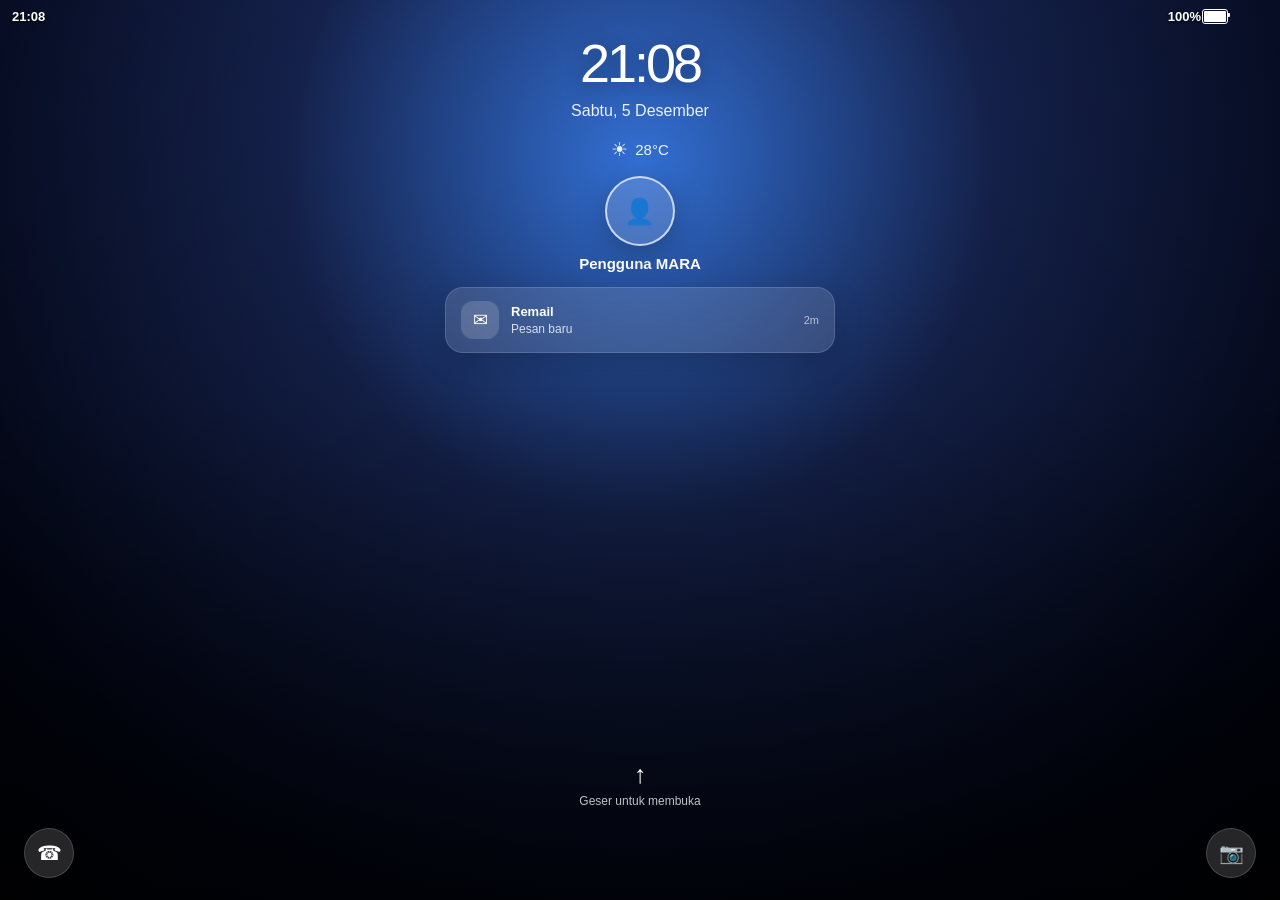
==== index.html @ e5f31a5a "Update index.html" ====
<!DOCTYPE html>
<html lang="id">

<head>

    <meta charset="UTF-8">

    <meta
        name="viewport"
        content="width=device-width,
                   initial-scale=1.0,
                   maximum-scale=1.0,
                   user-scalable=no"
    >

    <!-- PWA -->
   
    <title>MARA OS</title>

    <link
        rel="stylesheet"
        href="./style.css"
    >

</head>


<body>


<!-- =================================
     MARA LOCK SCREEN
================================= -->

<iframe
    class="mara-iframe"
    src="./ux/lock-screen.html"
    frameborder="0">
</iframe>


<!-- =================================
     MARA HEADER
================================= -->

<div class="mara-header">

    <div
        class="clock"
        id="clock"
    >
        00:00
    </div>


    <div class="battery">

        <span id="battery-percent">
            --%
        </span>

        <div class="battery-icon">

            <div
                class="battery-level"
                id="battery-level">
            </div>

        </div>

    </div>

</div>


<!-- =================================
     CONTROL CENTER OVERLAY
================================= -->

<div id="controlCenterOverlay">

    <iframe
        id="controlCenterFrame"
        src="./ux/control-center.html"
        frameborder="0">
    </iframe>

</div>


<!-- =================================
     MARA JAVASCRIPT
================================= -->

<script src="./script.js"></script>


</body>

</html>
---- style.css ----
/* =========================
   IFRAME LOCK SCREEN
========================= */

.mara-iframe {
    position: fixed;

    top: 0;
    left: 0;

    width: 100%;
    height: 100%;

    border: none;

    display: block;

    z-index: 1;
}


/* =========================
   HEADER STATUS BAR
========================= */

.mara-header {
    position: fixed;

    top: 0;
    left: 0;

    width: 95%;

    /* Jangan memotong iframe */
    height: 32px;

    padding-left: 12px;
    padding-right: 12px;

    display: flex;
    align-items: center;
    justify-content: space-between;

    /* TRANSPARAN */
    background: transparent;

    color: white;

    z-index: 99999;

    pointer-events: auto;

    /* Gesture vertikal */
    touch-action: pan-y;

    font-family: Arial, sans-serif;

    font-size: 13px;
    font-weight: 600;

    /* Supaya teks tetap terlihat */
    text-shadow:
        0 1px 3px rgba(0, 0, 0, 0.7);
}


/* =========================
   JAM
========================= */

.clock {
    line-height: 1;
}


/* =========================
   BATTERY
========================= */

.battery {
    display: flex;

    align-items: center;

    gap: 1px;

    line-height: 1;
}

#battery-percent {
    min-width: 30px;

    text-align: right;
}


/* =========================
   ICON BATTERY
========================= */

.battery-icon {
    position: relative;

    width: 22px;
    height: 11px;

    padding: 1px;

    border: 1.5px solid white;

    border-radius: 3px;
}


/* UJUNG BATTERY */

.battery-icon::after {
    content: "";

    position: absolute;

    right: -3px;
    top: 3px;

    width: 2px;
    height: 4px;

    background: white;

    border-radius: 0 1px 1px 0;
}


/* ISI BATTERY */

.battery-level {
    width: 100%;
    height: 100%;

    background: white;

    border-radius: 1px;

    transition: width 0.3s ease;
}


#controlCenterOverlay {

    position: fixed;

    inset: 0;

    width: 100vw;
    height: 100dvh;

    z-index: 999999;

    background: transparent;

    overflow: hidden;

    visibility: hidden;

    opacity: 0;

    pointer-events: none;

    transform: translate3d(0, -100%, 0);

    transition:
        transform 300ms ease,
        opacity 200ms ease,
        visibility 0s linear 300ms;

    touch-action: none;
}


#controlCenterOverlay.active {

    visibility: visible;

    opacity: 1;

    pointer-events: auto;

    transform: translate3d(0, 0, 0);

    transition:
        transform 300ms ease,
        opacity 200ms ease;
}


#controlCenterFrame {

    position: absolute;

    inset: 0;

    width: 100%;
    height: 100%;

    border: 0;

    display: block;

    /*
     * iframe tetap tampil,
     * tetapi overlay yang mengatur gesture
     */
    pointer-events: none;
}
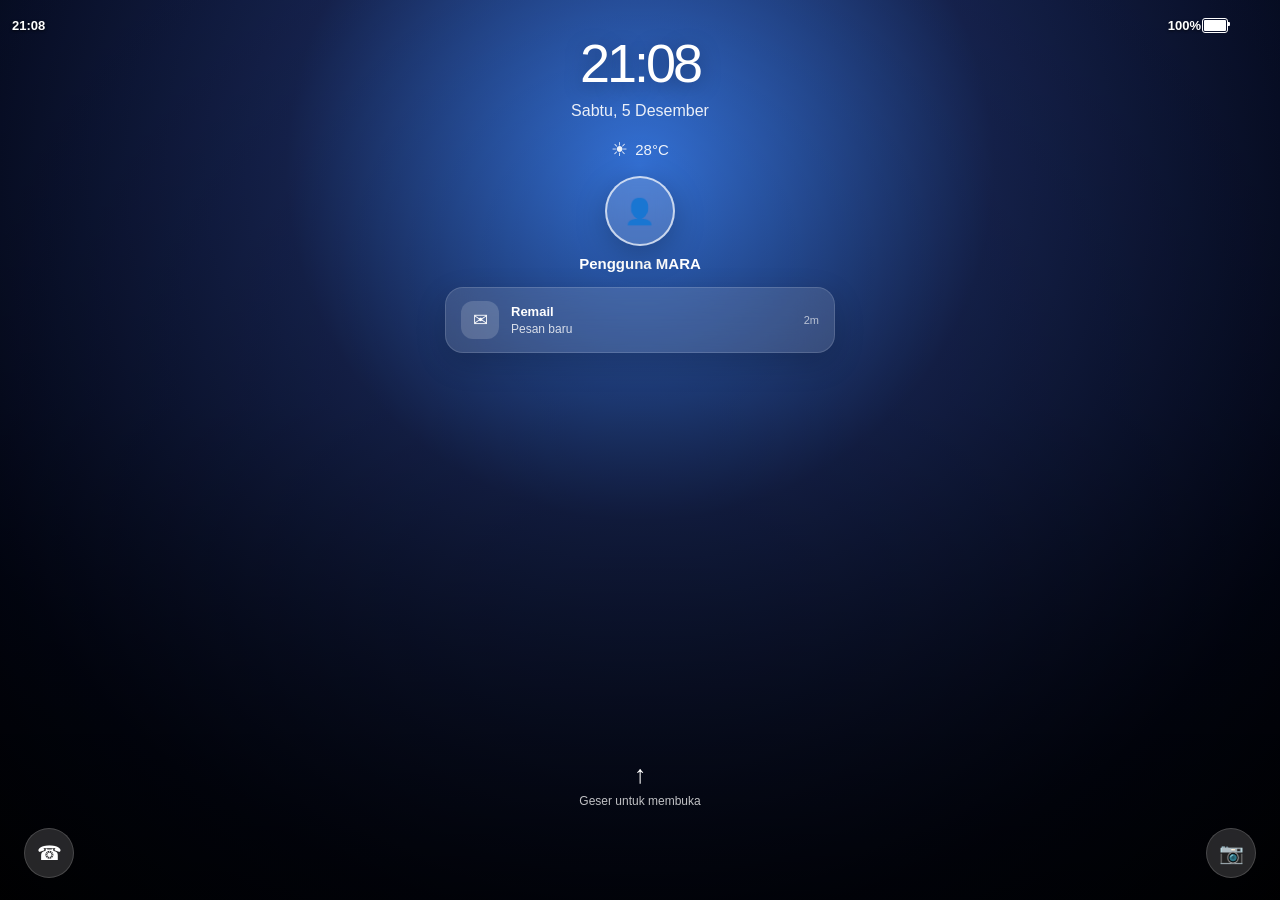
==== commit 8fe2ef8a: "Update index.html" ====
--- a/index.html
+++ b/index.html
@@ -14,7 +14,12 @@
     >
 
     <!-- PWA -->
-   
+<link rel="manifest" href="manifest.json">
+   <!-- Memaksa tampilan standalone / seperti aplikasi native -->
+<meta name="mobile-web-app-capable" content="yes">
+<meta name="apple-mobile-web-app-capable" content="yes">
+<meta name="apple-mobile-web-app-status-bar-style" content="black">
+<meta name="apple-mobile-web-app-title" content="MARA OS">
     <title>MARA OS</title>
 
     <link
--- a/style.css
+++ b/style.css
@@ -32,7 +32,7 @@
     width: 95%;
 
     /* Jangan memotong iframe */
-    height: 32px;
+    height: 50px;
 
     padding-left: 12px;
     padding-right: 12px;
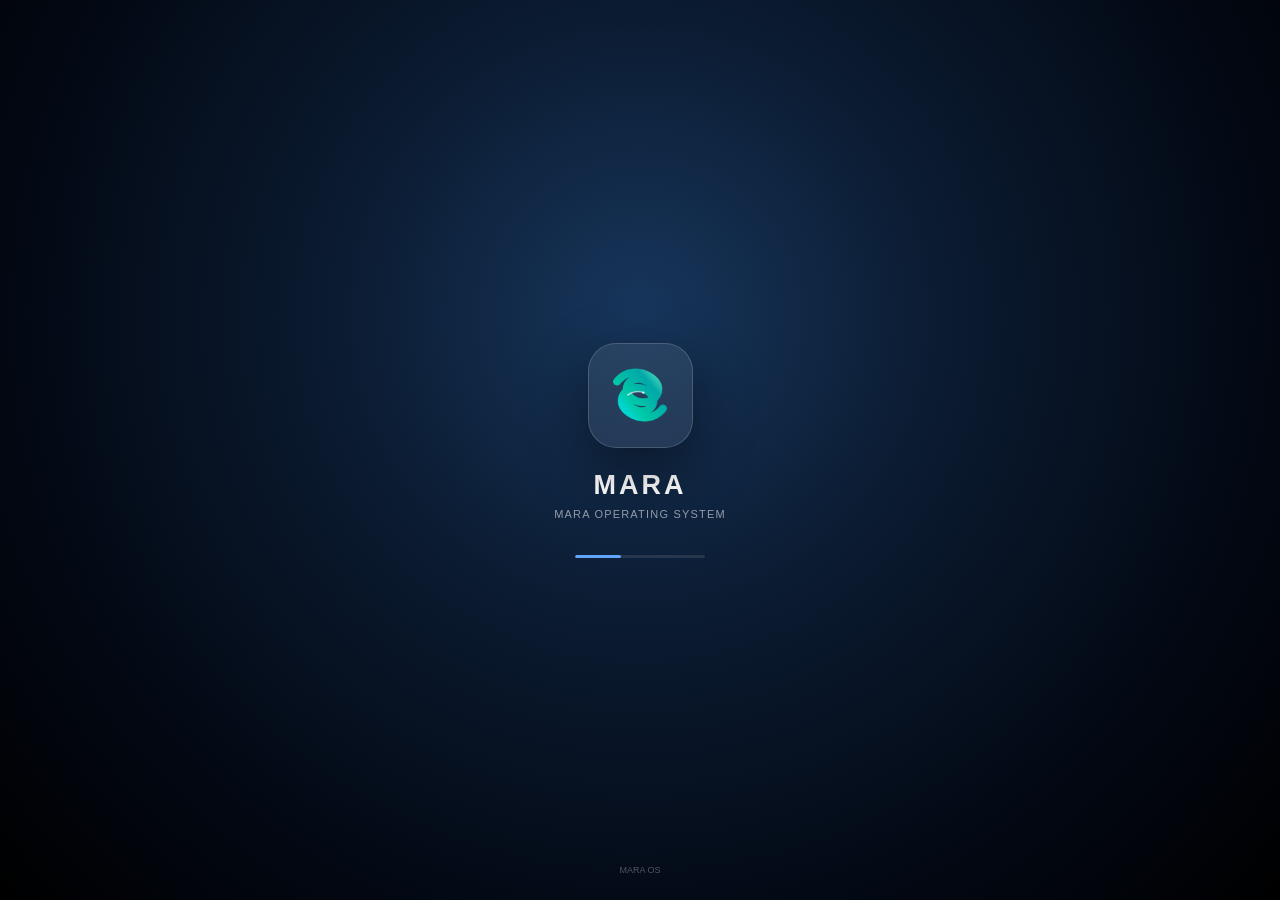
==== commit c853d368: "Update index.html" ====
--- a/index.html
+++ b/index.html
@@ -7,25 +7,1635 @@
 
     <meta
         name="viewport"
-        content="width=device-width,
-                   initial-scale=1.0,
-                   maximum-scale=1.0,
-                   user-scalable=no"
-    >
-
-    <!-- PWA -->
-<link rel="manifest" href="manifest.json">
-   <!-- Memaksa tampilan standalone / seperti aplikasi native -->
-<meta name="mobile-web-app-capable" content="yes">
-<meta name="apple-mobile-web-app-capable" content="yes">
-<meta name="apple-mobile-web-app-status-bar-style" content="black">
-<meta name="apple-mobile-web-app-title" content="MARA OS">
+        content="width=device-width, initial-scale=1.0, viewport-fit=cover">
+
+    <meta
+        name="theme-color"
+        content="#07111f">
+
+    <meta
+        name="mobile-web-app-capable"
+        content="yes">
+
+    <meta
+        name="apple-mobile-web-app-capable"
+        content="yes">
+
+    <meta
+        name="apple-mobile-web-app-status-bar-style"
+        content="black-translucent">
+
+    <link
+        rel="manifest"
+        href="./manifest.json">
+
     <title>MARA OS</title>
 
-    <link
-        rel="stylesheet"
-        href="./style.css"
-    >
+    <style>
+
+        /* =====================================================
+           RESET
+        ===================================================== */
+
+        * {
+            box-sizing: border-box;
+            margin: 0;
+            padding: 0;
+            -webkit-tap-highlight-color: transparent;
+        }
+
+        html,
+        body {
+            width: 100%;
+            height: 100%;
+            overflow: hidden;
+
+            font-family:
+                Arial,
+                Helvetica,
+                sans-serif;
+
+            background: #000;
+            color: #fff;
+
+            user-select: none;
+        }
+
+        button,
+        input {
+            font: inherit;
+        }
+
+
+        /* =====================================================
+           SCREEN SYSTEM
+        ===================================================== */
+
+        .screen {
+            position: fixed;
+            inset: 0;
+
+            width: 100%;
+            height: 100%;
+
+            overflow: hidden;
+
+            opacity: 0;
+            visibility: hidden;
+            pointer-events: none;
+
+            transform: scale(1.02);
+
+            transition:
+                opacity .28s ease,
+                transform .28s ease,
+                visibility .28s ease;
+        }
+
+        .screen.active {
+            opacity: 1;
+            visibility: visible;
+            pointer-events: auto;
+            transform: scale(1);
+        }
+
+
+        /* =====================================================
+           SPLASH SCREEN
+        ===================================================== */
+
+        #splash-screen {
+            z-index: 1000;
+
+            display: flex;
+
+            align-items: center;
+            justify-content: center;
+
+            background:
+                radial-gradient(
+                    circle at 50% 35%,
+                    #17365c 0%,
+                    #0b1b31 35%,
+                    #020711 75%,
+                    #000 100%
+                );
+        }
+
+        .splash-content {
+            display: flex;
+
+            flex-direction: column;
+
+            align-items: center;
+
+            text-align: center;
+        }
+
+        .splash-logo {
+            width: 105px;
+            height: 105px;
+
+            border-radius: 28px;
+
+            display: flex;
+
+            align-items: center;
+            justify-content: center;
+
+            background:
+                rgba(255,255,255,.08);
+
+            border:
+                1px solid
+                rgba(255,255,255,.16);
+
+            box-shadow:
+                0 20px 60px
+                rgba(0,0,0,.45);
+
+            backdrop-filter:
+                blur(20px);
+
+            overflow: hidden;
+
+            animation:
+                splash-logo-in
+                .8s
+                ease both;
+        }
+
+        .splash-logo img {
+            width: 82%;
+            height: 82%;
+
+            object-fit: contain;
+        }
+
+        .splash-title {
+            margin-top: 22px;
+
+            font-size: 27px;
+            font-weight: 700;
+
+            letter-spacing: 3px;
+        }
+
+        .splash-subtitle {
+            margin-top: 7px;
+
+            font-size: 11px;
+
+            opacity: .55;
+
+            letter-spacing: 1.2px;
+        }
+
+        .splash-loading {
+            width: 130px;
+            height: 3px;
+
+            margin-top: 35px;
+
+            overflow: hidden;
+
+            border-radius: 10px;
+
+            background:
+                rgba(255,255,255,.10);
+        }
+
+        .splash-loading-bar {
+            width: 35%;
+            height: 100%;
+
+            border-radius: inherit;
+
+            background: #60a5fa;
+
+            animation:
+                splash-loading
+                1.4s
+                ease-in-out
+                infinite;
+        }
+
+        .splash-version {
+            position: absolute;
+
+            bottom:
+                max(25px, env(safe-area-inset-bottom));
+
+            font-size: 9px;
+
+            opacity: .3;
+        }
+
+        @keyframes splash-logo-in {
+
+            from {
+                opacity: 0;
+                transform: scale(.75);
+            }
+
+            to {
+                opacity: 1;
+                transform: scale(1);
+            }
+
+        }
+
+        @keyframes splash-loading {
+
+            0% {
+                transform: translateX(-150%);
+            }
+
+            50% {
+                transform: translateX(130%);
+            }
+
+            100% {
+                transform: translateX(350%);
+            }
+
+        }
+
+
+        /* =====================================================
+           LOCK SCREEN
+        ===================================================== */
+
+        #lock-screen {
+            z-index: 900;
+
+            background: #000;
+        }
+
+        .lock-wallpaper {
+            position: absolute;
+            inset: 0;
+
+            background:
+                url("./wallpaper1.png")
+                center / cover
+                no-repeat;
+
+            transform: scale(1.04);
+        }
+
+        .lock-overlay {
+            position: absolute;
+            inset: 0;
+
+            background:
+                linear-gradient(
+                    180deg,
+                    rgba(0,0,0,.12),
+                    rgba(0,0,0,.20) 45%,
+                    rgba(0,0,0,.68)
+                );
+        }
+
+        .lock-content {
+            position: relative;
+
+            z-index: 5;
+
+            width: 100%;
+            height: 100%;
+
+            display: flex;
+
+            flex-direction: column;
+
+            align-items: center;
+
+            text-align: center;
+
+            padding:
+                max(8vh, 55px)
+                20px
+                max(25px, env(safe-area-inset-bottom));
+        }
+
+        .lock-clock {
+            font-size:
+                clamp(58px, 17vw, 90px);
+
+            font-weight: 300;
+
+            line-height: 1;
+
+            letter-spacing: -4px;
+
+            text-shadow:
+                0 5px 25px
+                rgba(0,0,0,.4);
+        }
+
+        .lock-date {
+            margin-top: 12px;
+
+            font-size: 15px;
+
+            opacity: .9;
+        }
+
+        .lock-weather {
+            margin-top: 18px;
+
+            font-size: 14px;
+
+            opacity: .85;
+        }
+
+        .lock-profile {
+            margin-top: 30px;
+
+            display: flex;
+
+            flex-direction: column;
+
+            align-items: center;
+        }
+
+        .lock-avatar {
+            width: 60px;
+            height: 60px;
+
+            border-radius: 50%;
+
+            display: flex;
+
+            align-items: center;
+            justify-content: center;
+
+            font-size: 27px;
+
+            background:
+                rgba(255,255,255,.13);
+
+            border:
+                2px solid
+                rgba(255,255,255,.7);
+
+            backdrop-filter:
+                blur(15px);
+        }
+
+        .lock-name {
+            margin-top: 9px;
+
+            font-size: 14px;
+
+            font-weight: 600;
+        }
+
+        .lock-notification {
+            width:
+                min(100%, 390px);
+
+            margin-top: 25px;
+
+            padding: 13px 15px;
+
+            display: flex;
+
+            align-items: center;
+
+            gap: 12px;
+
+            text-align: left;
+
+            border-radius: 18px;
+
+            background:
+                rgba(255,255,255,.12);
+
+            border:
+                1px solid
+                rgba(255,255,255,.14);
+
+            backdrop-filter:
+                blur(18px);
+        }
+
+        .notification-icon {
+            width: 38px;
+            height: 38px;
+
+            display: flex;
+
+            align-items: center;
+            justify-content: center;
+
+            border-radius: 12px;
+
+            background:
+                rgba(255,255,255,.15);
+        }
+
+        .notification-info {
+            flex: 1;
+        }
+
+        .notification-info strong {
+            display: block;
+
+            font-size: 13px;
+        }
+
+        .notification-info span {
+            display: block;
+
+            margin-top: 3px;
+
+            font-size: 11px;
+
+            opacity: .65;
+        }
+
+        .lock-unlock {
+            margin-top: auto;
+
+            display: flex;
+
+            flex-direction: column;
+
+            align-items: center;
+
+            cursor: pointer;
+        }
+
+        .unlock-arrow {
+            font-size: 26px;
+
+            animation:
+                unlock-bounce
+                1.6s
+                ease-in-out
+                infinite;
+        }
+
+        .unlock-text {
+            margin-top: 4px;
+
+            font-size: 11px;
+
+            opacity: .7;
+        }
+
+        @keyframes unlock-bounce {
+
+            0%,
+            100% {
+                transform: translateY(0);
+            }
+
+            50% {
+                transform: translateY(-7px);
+            }
+
+        }
+
+        .lock-actions {
+            position: absolute;
+
+            z-index: 10;
+
+            left: 0;
+            right: 0;
+
+            bottom:
+                max(22px, env(safe-area-inset-bottom));
+
+            padding: 0 25px;
+
+            display: flex;
+
+            justify-content: space-between;
+        }
+
+        .lock-action {
+            width: 50px;
+            height: 50px;
+
+            border: none;
+
+            border-radius: 50%;
+
+            color: #fff;
+
+            background:
+                rgba(255,255,255,.14);
+
+            border:
+                1px solid
+                rgba(255,255,255,.15);
+
+            backdrop-filter:
+                blur(15px);
+        }
+
+
+        /* =====================================================
+           PIN PANEL
+        ===================================================== */
+
+        .pin-panel {
+            position: absolute;
+
+            inset: 0;
+
+            z-index: 100;
+
+            display: flex;
+
+            align-items: flex-end;
+            justify-content: center;
+
+            background:
+                rgba(0,0,0,.48);
+
+            backdrop-filter:
+                blur(8px);
+
+            opacity: 0;
+            pointer-events: none;
+
+            transition:
+                opacity .25s ease;
+        }
+
+        .pin-panel.active {
+            opacity: 1;
+            pointer-events: auto;
+        }
+
+        .pin-box {
+            width: 100%;
+            max-width: 500px;
+
+            min-height: 57%;
+
+            padding:
+                28px
+                22px
+                max(28px, env(safe-area-inset-bottom));
+
+            display: flex;
+
+            flex-direction: column;
+
+            align-items: center;
+
+            border-radius:
+                30px 30px 0 0;
+
+            background:
+                rgba(15,18,25,.94);
+
+            border-top:
+                1px solid
+                rgba(255,255,255,.12);
+
+            transform:
+                translateY(100%);
+
+            transition:
+                transform .3s ease;
+        }
+
+        .pin-panel.active .pin-box {
+            transform: translateY(0);
+        }
+
+        .pin-title {
+            font-size: 20px;
+            font-weight: 600;
+        }
+
+        .pin-subtitle {
+            margin-top: 7px;
+
+            font-size: 12px;
+
+            opacity: .55;
+        }
+
+        .pin-indicators {
+            margin-top: 25px;
+
+            display: flex;
+
+            gap: 12px;
+        }
+
+        .pin-indicators span {
+            width: 11px;
+            height: 11px;
+
+            border-radius: 50%;
+
+            background:
+                rgba(255,255,255,.18);
+
+            transition: .15s;
+        }
+
+        .pin-indicators span.active {
+            background: #fff;
+
+            transform: scale(1.15);
+        }
+
+        .pin-keypad {
+            width:
+                min(100%, 330px);
+
+            margin-top: 25px;
+
+            display: grid;
+
+            grid-template-columns:
+                repeat(3, 1fr);
+
+            gap: 11px;
+        }
+
+        .pin-key {
+            height: 56px;
+
+            border: none;
+
+            border-radius: 17px;
+
+            color: #fff;
+
+            background:
+                rgba(255,255,255,.09);
+
+            font-size: 19px;
+        }
+
+        .pin-key:active {
+            transform: scale(.94);
+
+            background:
+                rgba(255,255,255,.20);
+        }
+
+        .pin-cancel {
+            margin-top: 18px;
+
+            border: none;
+
+            background: transparent;
+
+            color: #fff;
+
+            font-size: 13px;
+
+            opacity: .65;
+        }
+
+
+        /* =====================================================
+           HOME SCREEN
+        ===================================================== */
+
+        #home-screen {
+            z-index: 700;
+
+            background: #07111f;
+        }
+
+        .home-wallpaper {
+            position: absolute;
+            inset: 0;
+
+            background:
+                url("./wallpaper1.png")
+                center / cover
+                no-repeat;
+        }
+
+        .home-overlay {
+            position: absolute;
+            inset: 0;
+
+            background:
+                rgba(0,0,0,.12);
+        }
+
+        .home-content {
+            position: relative;
+
+            z-index: 5;
+
+            width: 100%;
+            height: 100%;
+
+            padding:
+                max(30px, env(safe-area-inset-top))
+                18px
+                100px;
+
+            overflow-y: auto;
+
+            scrollbar-width: none;
+        }
+
+        .home-content::-webkit-scrollbar {
+            display: none;
+        }
+
+        .welcome {
+            padding: 18px;
+
+            border-radius: 24px;
+
+            background:
+                rgba(255,255,255,.10);
+
+            border:
+                1px solid
+                rgba(255,255,255,.12);
+
+            backdrop-filter:
+                blur(20px);
+        }
+
+        .welcome-small {
+            font-size: 12px;
+            opacity: .65;
+        }
+
+        .welcome-title {
+            margin-top: 5px;
+
+            font-size: 24px;
+
+            font-weight: 600;
+        }
+
+        .welcome-subtitle {
+            margin-top: 5px;
+
+            font-size: 11px;
+
+            opacity: .58;
+        }
+
+        .home-search {
+            height: 48px;
+
+            margin-top: 15px;
+
+            display: flex;
+
+            align-items: center;
+
+            gap: 10px;
+
+            padding: 0 15px;
+
+            border-radius: 16px;
+
+            background:
+                rgba(255,255,255,.11);
+
+            border:
+                1px solid
+                rgba(255,255,255,.12);
+
+            backdrop-filter:
+                blur(18px);
+        }
+
+        .home-search span {
+            opacity: .7;
+        }
+
+        .home-search input {
+            flex: 1;
+
+            height: 100%;
+
+            border: none;
+            outline: none;
+
+            background: transparent;
+
+            color: #fff;
+
+            font-size: 14px;
+        }
+
+        .home-search input::placeholder {
+            color:
+                rgba(255,255,255,.52);
+        }
+
+        .section-header {
+            margin:
+                24px 0 12px;
+
+            display: flex;
+
+            align-items: center;
+
+            justify-content: space-between;
+        }
+
+        .section-title {
+            font-size: 16px;
+            font-weight: 600;
+        }
+
+        .section-action {
+            border: none;
+
+            background: transparent;
+
+            color: #60a5fa;
+
+            font-size: 11px;
+        }
+
+        .app-grid {
+            display: grid;
+
+            grid-template-columns:
+                repeat(4, 1fr);
+
+            gap: 18px 12px;
+        }
+
+        .app {
+            display: flex;
+
+            flex-direction: column;
+
+            align-items: center;
+
+            gap: 7px;
+
+            cursor: pointer;
+        }
+
+        .app-icon {
+            width: 58px;
+            height: 58px;
+
+            display: flex;
+
+            align-items: center;
+            justify-content: center;
+
+            border-radius: 19px;
+
+            font-size: 25px;
+
+            background:
+                rgba(255,255,255,.12);
+
+            border:
+                1px solid
+                rgba(255,255,255,.12);
+
+            backdrop-filter:
+                blur(15px);
+
+            box-shadow:
+                0 8px 20px
+                rgba(0,0,0,.18);
+        }
+
+        .app-icon img {
+            width: 48px;
+            height: 48px;
+
+            object-fit: contain;
+        }
+
+        .app:active .app-icon {
+            transform: scale(.90);
+        }
+
+        .app-name {
+            max-width: 75px;
+
+            overflow: hidden;
+
+            white-space: nowrap;
+
+            text-overflow: ellipsis;
+
+            font-size: 10px;
+
+            opacity: .88;
+        }
+
+        .recommended {
+            padding: 13px;
+
+            display: flex;
+
+            align-items: center;
+
+            gap: 12px;
+
+            border-radius: 18px;
+
+            background:
+                rgba(255,255,255,.09);
+
+            border:
+                1px solid
+                rgba(255,255,255,.10);
+        }
+
+        .recommended-icon {
+            width: 48px;
+            height: 48px;
+
+            display: flex;
+
+            align-items: center;
+            justify-content: center;
+
+            border-radius: 14px;
+
+            background:
+                rgba(255,255,255,.12);
+
+            font-size: 22px;
+        }
+
+        .recommended-info {
+            flex: 1;
+        }
+
+        .recommended-title {
+            font-size: 13px;
+            font-weight: 600;
+        }
+
+        .recommended-desc {
+            margin-top: 4px;
+
+            font-size: 10px;
+
+            opacity: .55;
+        }
+
+        .recommended button {
+            padding: 9px 13px;
+
+            border: none;
+
+            border-radius: 12px;
+
+            color: #fff;
+
+            background:
+                rgba(255,255,255,.13);
+
+            font-size: 10px;
+        }
+
+        .home-dock {
+            position: absolute;
+
+            z-index: 30;
+
+            left: 50%;
+
+            bottom:
+                max(12px, env(safe-area-inset-bottom));
+
+            transform: translateX(-50%);
+
+            width:
+                calc(100% - 28px);
+
+            max-width: 500px;
+
+            height: 70px;
+
+            padding: 8px 12px;
+
+            display: flex;
+
+            align-items: center;
+
+            justify-content: space-around;
+
+            border-radius: 25px;
+
+            background:
+                rgba(8,18,32,.74);
+
+            border:
+                1px solid
+                rgba(255,255,255,.12);
+
+            backdrop-filter:
+                blur(25px);
+        }
+
+        .dock-app {
+            width: 48px;
+            height: 48px;
+
+            border: none;
+
+            border-radius: 16px;
+
+            color: #fff;
+
+            background: transparent;
+
+            font-size: 22px;
+        }
+
+        .dock-app:active {
+            transform: scale(.90);
+        }
+
+
+        /* =====================================================
+           CONTROL CENTER
+        ===================================================== */
+
+        #control-center {
+            z-index: 850;
+
+            background:
+                linear-gradient(
+                    145deg,
+                    #132b47,
+                    #07111f 45%,
+                    #020711
+                );
+
+            transform:
+                translateY(-100%);
+
+            transition:
+                transform .35s
+                cubic-bezier(.2,.8,.2,1);
+        }
+
+        #control-center.active {
+            opacity: 1;
+            visibility: visible;
+            pointer-events: auto;
+
+            transform: translateY(0);
+        }
+
+        .control-background {
+            position: absolute;
+            inset: 0;
+
+            pointer-events: none;
+
+            background:
+                radial-gradient(
+                    circle at 20% 5%,
+                    rgba(59,130,246,.30),
+                    transparent 30%
+                ),
+
+                radial-gradient(
+                    circle at 85% 70%,
+                    rgba(14,165,233,.14),
+                    transparent 35%
+                );
+        }
+
+        .control-scroll {
+            position: relative;
+
+            z-index: 5;
+
+            width: 100%;
+            height: 100%;
+
+            padding:
+                max(18px, env(safe-area-inset-top))
+                18px
+                30px;
+
+            overflow-y: auto;
+
+            scrollbar-width: none;
+        }
+
+        .control-scroll::-webkit-scrollbar {
+            display: none;
+        }
+
+        .control-header {
+            display: flex;
+
+            align-items: center;
+
+            justify-content: space-between;
+
+            margin-bottom: 16px;
+        }
+
+        .control-title {
+            font-size: 23px;
+            font-weight: 600;
+        }
+
+        .control-subtitle {
+            margin-top: 3px;
+
+            font-size: 10px;
+
+            opacity: .43;
+        }
+
+        .control-close {
+            width: 42px;
+            height: 42px;
+
+            border: none;
+
+            border-radius: 14px;
+
+            color: #fff;
+
+            background:
+                rgba(255,255,255,.10);
+
+            font-size: 20px;
+        }
+
+        .connection-card {
+            display: flex;
+
+            align-items: center;
+
+            gap: 12px;
+
+            padding: 15px;
+
+            border-radius: 19px;
+
+            background:
+                rgba(255,255,255,.075);
+
+            border:
+                1px solid
+                rgba(255,255,255,.09);
+        }
+
+        .connection-icon {
+            width: 46px;
+            height: 46px;
+
+            display: flex;
+
+            align-items: center;
+            justify-content: center;
+
+            border-radius: 14px;
+
+            background:
+                rgba(37,99,235,.18);
+
+            color: #60a5fa;
+        }
+
+        .connection-info {
+            flex: 1;
+        }
+
+        .connection-name {
+            font-size: 12px;
+            font-weight: 600;
+        }
+
+        .connection-status {
+            margin-top: 4px;
+
+            font-size: 9px;
+
+            opacity: .45;
+        }
+
+        .connection-button {
+            border: none;
+
+            padding: 8px 10px;
+
+            border-radius: 10px;
+
+            color: #fff;
+
+            background:
+                rgba(255,255,255,.08);
+
+            font-size: 9px;
+        }
+
+        .control-section {
+            margin-top: 17px;
+        }
+
+        .control-section-title {
+            margin:
+                0 5px 8px;
+
+            font-size: 10px;
+
+            text-transform: uppercase;
+
+            letter-spacing: .7px;
+
+            opacity: .42;
+        }
+
+        .quick-grid {
+            display: grid;
+
+            grid-template-columns:
+                repeat(4, 1fr);
+
+            gap: 8px;
+        }
+
+        .quick-button {
+            min-height: 75px;
+
+            border: none;
+
+            border-radius: 17px;
+
+            color: #fff;
+
+            background:
+                rgba(255,255,255,.075);
+
+            border:
+                1px solid
+                rgba(255,255,255,.08);
+
+            display: flex;
+
+            flex-direction: column;
+
+            align-items: center;
+            justify-content: center;
+
+            gap: 7px;
+        }
+
+        .quick-button.active {
+            background: #2563eb;
+        }
+
+        .quick-icon {
+            width: 31px;
+            height: 31px;
+
+            display: flex;
+
+            align-items: center;
+            justify-content: center;
+
+            border-radius: 10px;
+
+            background:
+                rgba(255,255,255,.09);
+        }
+
+        .quick-name {
+            font-size: 8px;
+
+            opacity: .62;
+        }
+
+        .quick-button.active .quick-name {
+            opacity: .9;
+        }
+
+        .slider-card {
+            margin-top: 17px;
+
+            padding: 16px;
+
+            border-radius: 19px;
+
+            background:
+                rgba(255,255,255,.075);
+
+            border:
+                1px solid
+                rgba(255,255,255,.08);
+        }
+
+        .slider-header {
+            display: flex;
+
+            align-items: center;
+
+            justify-content: space-between;
+        }
+
+        .slider-name {
+            font-size: 11px;
+            opacity: .62;
+        }
+
+        .slider-value {
+            font-size: 11px;
+            color: #60a5fa;
+        }
+
+        input[type="range"] {
+            width: 100%;
+
+            margin-top: 14px;
+
+            accent-color: #3b82f6;
+        }
+
+        .dual-grid {
+            display: grid;
+
+            grid-template-columns:
+                repeat(2, 1fr);
+
+            gap: 9px;
+
+            margin-top: 9px;
+        }
+
+        .control-card {
+            padding: 14px;
+
+            border-radius: 18px;
+
+            background:
+                rgba(255,255,255,.075);
+
+            border:
+                1px solid
+                rgba(255,255,255,.08);
+        }
+
+        .control-card-top {
+            display: flex;
+
+            align-items: center;
+
+            justify-content: space-between;
+        }
+
+        .control-card-title {
+            font-size: 10px;
+            opacity: .55;
+        }
+
+        .control-card-icon {
+            font-size: 17px;
+            opacity: .65;
+        }
+
+        .control-card-value {
+            margin-top: 10px;
+
+            font-size: 16px;
+        }
+
+        .switch {
+            position: relative;
+
+            display: block;
+
+            width: 39px;
+            height: 22px;
+
+            margin-top: 10px;
+        }
+
+        .switch input {
+            display: none;
+        }
+
+        .switch-track {
+            position: absolute;
+            inset: 0;
+
+            border-radius: 20px;
+
+            background:
+                rgba(255,255,255,.12);
+        }
+
+        .switch-track::after {
+            content: "";
+
+            position: absolute;
+
+            width: 16px;
+            height: 16px;
+
+            left: 3px;
+            top: 3px;
+
+            border-radius: 50%;
+
+            background: #fff;
+
+            transition: .2s;
+        }
+
+        .switch input:checked
+        + .switch-track {
+            background: #2563eb;
+        }
+
+        .switch input:checked
+        + .switch-track::after {
+            transform: translateX(17px);
+        }
+
+        .system-options {
+            overflow: hidden;
+
+            border-radius: 18px;
+
+            background:
+                rgba(255,255,255,.075);
+
+            border:
+                1px solid
+                rgba(255,255,255,.08);
+        }
+
+        .system-option {
+            width: 100%;
+            min-height: 56px;
+
+            padding: 10px 13px;
+
+            display: flex;
+
+            align-items: center;
+
+            gap: 12px;
+
+            border: none;
+
+            border-bottom:
+                1px solid
+                rgba(255,255,255,.055);
+
+            color: #fff;
+
+            background: transparent;
+
+            text-align: left;
+        }
+
+        .system-option:last-child {
+            border-bottom: none;
+        }
+
+        .option-icon {
+            width: 34px;
+            height: 34px;
+
+            display: flex;
+
+            align-items: center;
+            justify-content: center;
+
+            border-radius: 11px;
+
+            background:
+                rgba(255,255,255,.08);
+        }
+
+        .option-info {
+            flex: 1;
+        }
+
+        .option-title {
+            font-size: 10px;
+        }
+
+        .option-description {
+            margin-top: 3px;
+
+            font-size: 8px;
+
+            opacity: .38;
+        }
+
+        .option-arrow {
+            opacity: .3;
+        }
+
+
+        /* =====================================================
+           DESKTOP
+        ===================================================== */
+
+        @media (min-width: 600px) {
+
+            .home-content {
+                max-width: 850px;
+                margin: auto;
+            }
+
+            .app-grid {
+                grid-template-columns:
+                    repeat(6, 1fr);
+            }
+
+            .control-scroll {
+                max-width: 720px;
+                margin: auto;
+            }
+
+        }
+
+        @media (min-width: 1000px) {
+
+            .home-content {
+                max-width: 1100px;
+            }
+
+            .app-grid {
+                grid-template-columns:
+                    repeat(8, 1fr);
+            }
+
+        }
+
+
+        /* =====================================================
+           LANDSCAPE
+        ===================================================== */
+
+        @media (orientation: landscape) {
+
+            .lock-content {
+                padding-top: 4vh;
+            }
+
+            .lock-clock {
+                font-size: 55px;
+            }
+
+            .lock-profile {
+                margin-top: 15px;
+            }
+
+            .lock-notification {
+                margin-top: 15px;
+            }
+
+            .app-grid {
+                grid-template-columns:
+                    repeat(6, 1fr);
+            }
+
+        }
+
+
+        /* =====================================================
+           REDUCED MOTION
+        ===================================================== */
+
+        @media (prefers-reduced-motion: reduce) {
+
+            *,
+            *::before,
+            *::after {
+                animation-duration:
+                    .01ms !important;
+
+                animation-iteration-count:
+                    1 !important;
+
+                transition-duration:
+                    .01ms !important;
+            }
+
+        }
+
+    </style>
 
 </head>
 
@@ -33,71 +1643,1868 @@
 <body>
 
 
-<!-- =================================
-     MARA LOCK SCREEN
-================================= -->
-
-<iframe
-    class="mara-iframe"
-    src="./ux/lock-screen.html"
-    frameborder="0">
-</iframe>
-
-
-<!-- =================================
-     MARA HEADER
-================================= -->
-
-<div class="mara-header">
-
-    <div
-        class="clock"
-        id="clock"
-    >
-        00:00
-    </div>
-
-
-    <div class="battery">
-
-        <span id="battery-percent">
-            --%
-        </span>
-
-        <div class="battery-icon">
+    <!-- =====================================================
+         SPLASH / LAYAR DEPAN
+    ===================================================== -->
+
+    <section
+        id="splash-screen"
+        class="screen active">
+
+        <div class="splash-content">
+
+            <div class="splash-logo">
+
+                <img
+                    src="./mara-icon-192.png"
+                    alt="MARA OS">
+
+            </div>
+
+            <div class="splash-title">
+                MARA
+            </div>
+
+            <div class="splash-subtitle">
+                MARA OPERATING SYSTEM
+            </div>
+
+            <div class="splash-loading">
+
+                <div
+                    class="splash-loading-bar">
+                </div>
+
+            </div>
+
+        </div>
+
+        <div class="splash-version">
+            MARA OS
+        </div>
+
+    </section>
+
+
+    <!-- =====================================================
+         LOCK SCREEN
+    ===================================================== -->
+
+    <section
+        id="lock-screen"
+        class="screen">
+
+        <div class="lock-wallpaper"></div>
+
+        <div class="lock-overlay"></div>
+
+
+        <div class="lock-content">
 
             <div
-                class="battery-level"
-                id="battery-level">
+                id="lock-clock"
+                class="lock-clock">
+                00:00
             </div>
 
+            <div
+                id="lock-date"
+                class="lock-date">
+                Memuat tanggal...
+            </div>
+
+            <div class="lock-weather">
+                ☀️ 28°C
+            </div>
+
+
+            <div class="lock-profile">
+
+                <div class="lock-avatar">
+                    👤
+                </div>
+
+                <div class="lock-name">
+                    Pengguna MARA
+                </div>
+
+            </div>
+
+
+            <article class="lock-notification">
+
+                <div class="notification-icon">
+                    ✉
+                </div>
+
+                <div class="notification-info">
+
+                    <strong>
+                        Remail
+                    </strong>
+
+                    <span>
+                        Pesan baru
+                    </span>
+
+                </div>
+
+                <small>
+                    2m
+                </small>
+
+            </article>
+
+
+            <div
+                id="unlock-button"
+                class="lock-unlock">
+
+                <div class="unlock-arrow">
+                    ↑
+                </div>
+
+                <div class="unlock-text">
+                    Geser untuk membuka
+                </div>
+
+            </div>
+
         </div>
 
-    </div>
-
-</div>
-
-
-<!-- =================================
-     CONTROL CENTER OVERLAY
-================================= -->
-
-<div id="controlCenterOverlay">
-
-    <iframe
-        id="controlCenterFrame"
-        src="./ux/control-center.html"
-        frameborder="0">
-    </iframe>
-
-</div>
-
-
-<!-- =================================
-     MARA JAVASCRIPT
-================================= -->
-
-<script src="./script.js"></script>
+
+        <div class="lock-actions">
+
+            <button
+                class="lock-action"
+                id="phone-button">
+                ☎
+            </button>
+
+            <button
+                class="lock-action"
+                id="camera-button">
+                📷
+            </button>
+
+        </div>
+
+
+        <!-- PIN -->
+
+        <section
+            id="pin-panel"
+            class="pin-panel">
+
+            <div class="pin-box">
+
+                <div class="pin-title">
+                    Buka MARA OS
+                </div>
+
+                <div class="pin-subtitle">
+                    Masukkan PIN untuk melanjutkan
+                </div>
+
+
+                <div
+                    id="pin-indicators"
+                    class="pin-indicators">
+
+                    <span></span>
+                    <span></span>
+                    <span></span>
+                    <span></span>
+
+                </div>
+
+
+                <div class="pin-keypad">
+
+                    <button class="pin-key" data-pin="1">
+                        1
+                    </button>
+
+                    <button class="pin-key" data-pin="2">
+                        2
+                    </button>
+
+                    <button class="pin-key" data-pin="3">
+                        3
+                    </button>
+
+                    <button class="pin-key" data-pin="4">
+                        4
+                    </button>
+
+                    <button class="pin-key" data-pin="5">
+                        5
+                    </button>
+
+                    <button class="pin-key" data-pin="6">
+                        6
+                    </button>
+
+                    <button class="pin-key" data-pin="7">
+                        7
+                    </button>
+
+                    <button class="pin-key" data-pin="8">
+                        8
+                    </button>
+
+                    <button class="pin-key" data-pin="9">
+                        9
+                    </button>
+
+                    <button class="pin-key" data-pin="0">
+                        0
+                    </button>
+
+                </div>
+
+
+                <button
+                    id="pin-cancel"
+                    class="pin-cancel">
+
+                    Batal
+
+                </button>
+
+            </div>
+
+        </section>
+
+    </section>
+
+
+    <!-- =====================================================
+         HOME SCREEN
+    ===================================================== -->
+
+    <section
+        id="home-screen"
+        class="screen">
+
+        <div class="home-wallpaper"></div>
+
+        <div class="home-overlay"></div>
+
+
+        <section class="home-content">
+
+
+            <div class="welcome">
+
+                <div class="welcome-small">
+                    Selamat datang
+                </div>
+
+                <div class="welcome-title">
+                    MARA OS
+                </div>
+
+                <div class="welcome-subtitle">
+                    Sistem operasi untuk ekosistem digital kamu.
+                </div>
+
+            </div>
+
+
+            <div class="home-search">
+
+                <span>
+                    ⌕
+                </span>
+
+                <input
+                    id="app-search"
+                    type="search"
+                    autocomplete="off"
+                    placeholder="Cari aplikasi...">
+
+            </div>
+
+
+            <div class="section-header">
+
+                <h2 class="section-title">
+                    Aplikasi
+                </h2>
+
+                <button
+                    id="all-apps"
+                    class="section-action">
+
+                    Semua
+
+                </button>
+
+            </div>
+
+
+            <div
+                id="app-grid"
+                class="app-grid">
+
+
+                <div
+                    class="app"
+                    data-name="Rama">
+
+                    <div
+                        class="app-icon"
+                        style="background:#fff">
+
+                        <img
+                            src="./icon-svg/mara-browser.svg"
+                            alt="Rama">
+
+                    </div>
+
+                    <div class="app-name">
+                        Rama
+                    </div>
+
+                </div>
+
+
+                <div
+                    class="app"
+                    data-name="VexaCut">
+
+                    <div class="app-icon">
+                        ✂
+                    </div>
+
+                    <div class="app-name">
+                        VexaCut
+                    </div>
+
+                </div>
+
+
+                <div
+                    class="app"
+                    data-name="Maps">
+
+                    <div
+                        class="app-icon"
+                        style="background:#fff">
+
+                        <img
+                            src="./icon-svg/maps.svg"
+                            alt="Maps">
+
+                    </div>
+
+                    <div class="app-name">
+                        Maps
+                    </div>
+
+                </div>
+
+
+                <div
+                    class="app"
+                    data-name="Web">
+
+                    <div class="app-icon">
+                        ◎
+                    </div>
+
+                    <div class="app-name">
+                        Web
+                    </div>
+
+                </div>
+
+
+                <div
+                    class="app"
+                    data-name="Remail">
+
+                    <div class="app-icon">
+                        ✉
+                    </div>
+
+                    <div class="app-name">
+                        Remail
+                    </div>
+
+                </div>
+
+
+                <div
+                    class="app"
+                    data-name="Storage">
+
+                    <div class="app-icon">
+                        ▣
+                    </div>
+
+                    <div class="app-name">
+                        Storage
+                    </div>
+
+                </div>
+
+
+                <div
+                    class="app"
+                    data-name="Berita">
+
+                    <div class="app-icon">
+                        ▤
+                    </div>
+
+                    <div class="app-name">
+                        Berita
+                    </div>
+
+                </div>
+
+
+                <div
+                    class="app"
+                    data-name="Rama Story">
+
+                    <div class="app-icon">
+                        ◇
+                    </div>
+
+                    <div class="app-name">
+                        Rama Story
+                    </div>
+
+                </div>
+
+
+                <div
+                    class="app"
+                    data-name="Rama School">
+
+                    <div class="app-icon">
+                        🎓
+                    </div>
+
+                    <div class="app-name">
+                        Rama School
+                    </div>
+
+                </div>
+
+
+                <div
+                    class="app"
+                    data-name="Game Store">
+
+                    <div class="app-icon">
+                        🎮
+                    </div>
+
+                    <div class="app-name">
+                        Game Store
+                    </div>
+
+                </div>
+
+
+                <div
+                    class="app"
+                    data-name="Pengaturan">
+
+                    <div class="app-icon">
+                        ⚙
+                    </div>
+
+                    <div class="app-name">
+                        Pengaturan
+                    </div>
+
+                </div>
+
+
+                <div
+                    class="app"
+                    data-name="File Manager">
+
+                    <div class="app-icon">
+                        📁
+                    </div>
+
+                    <div class="app-name">
+                        File Manager
+                    </div>
+
+                </div>
+
+            </div>
+
+
+            <div class="section-header">
+
+                <h2 class="section-title">
+                    Untuk kamu
+                </h2>
+
+            </div>
+
+
+            <article class="recommended">
+
+                <div class="recommended-icon">
+                    🎬
+                </div>
+
+                <div class="recommended-info">
+
+                    <div class="recommended-title">
+                        VexaCut
+                    </div>
+
+                    <div class="recommended-desc">
+                        Buat dan edit video kamu.
+                    </div>
+
+                </div>
+
+                <button
+                    onclick="openApp('VexaCut')">
+
+                    Buka
+
+                </button>
+
+            </article>
+
+        </section>
+
+
+        <nav class="home-dock">
+
+            <button
+                class="dock-app"
+                onclick="openApp('Phone')">
+                ☎
+            </button>
+
+            <button
+                class="dock-app"
+                onclick="openApp('Web')">
+                ◎
+            </button>
+
+            <button
+                id="drawer-button"
+                class="dock-app">
+                ⠿
+            </button>
+
+            <button
+                class="dock-app"
+                onclick="openApp('Remail')">
+                ✉
+            </button>
+
+            <button
+                class="dock-app"
+                onclick="openApp('Camera')">
+                📷
+            </button>
+
+        </nav>
+
+    </section>
+
+
+    <!-- =====================================================
+         CONTROL CENTER
+    ===================================================== -->
+
+    <section
+        id="control-center"
+        class="screen">
+
+        <div class="control-background"></div>
+
+
+        <div class="control-scroll">
+
+            <header class="control-header">
+
+                <div>
+
+                    <h1 class="control-title">
+                        Control Center
+                    </h1>
+
+                    <p class="control-subtitle">
+                        Kendali cepat MARA OS
+                    </p>
+
+                </div>
+
+                <button
+                    id="control-close"
+                    class="control-close">
+                    ↓
+                </button>
+
+            </header>
+
+
+            <div class="connection-card">
+
+                <div class="connection-icon">
+                    ◉
+                </div>
+
+                <div class="connection-info">
+
+                    <div class="connection-name">
+                        Wi-Fi MARA
+                    </div>
+
+                    <div
+                        id="connection-status"
+                        class="connection-status">
+
+                        Terhubung ke jaringan
+
+                    </div>
+
+                </div>
+
+                <button
+                    class="connection-button"
+                    onclick="openWifi()">
+
+                    Detail
+
+                </button>
+
+            </div>
+
+
+            <section class="control-section">
+
+                <div class="control-section-title">
+                    Kontrol cepat
+                </div>
+
+
+                <div class="quick-grid">
+
+
+                    <button
+                        class="quick-button active"
+                        data-control="wifi"
+                        onclick="toggleQuick(this)">
+
+                        <div class="quick-icon">
+                            ◉
+                        </div>
+
+                        <div class="quick-name">
+                            Wi-Fi
+                        </div>
+
+                    </button>
+
+
+                    <button
+                        class="quick-button active"
+                        data-control="bluetooth"
+                        onclick="toggleQuick(this)">
+
+                        <div class="quick-icon">
+                            ᛒ
+                        </div>
+
+                        <div class="quick-name">
+                            Bluetooth
+                        </div>
+
+                    </button>
+
+
+                    <button
+                        class="quick-button"
+                        data-control="airplane"
+                        onclick="toggleQuick(this)">
+
+                        <div class="quick-icon">
+                            ✈
+                        </div>
+
+                        <div class="quick-name">
+                            Pesawat
+                        </div>
+
+                    </button>
+
+
+                    <button
+                        class="quick-button"
+                        data-control="rotation"
+                        onclick="toggleQuick(this)">
+
+                        <div class="quick-icon">
+                            ↻
+                        </div>
+
+                        <div class="quick-name">
+                            Rotasi
+                        </div>
+
+                    </button>
+
+
+                    <button
+                        class="quick-button active"
+                        data-control="sound"
+                        onclick="toggleQuick(this)">
+
+                        <div class="quick-icon">
+                            ♪
+                        </div>
+
+                        <div class="quick-name">
+                            Suara
+                        </div>
+
+                    </button>
+
+
+                    <button
+                        class="quick-button"
+                        data-control="flashlight"
+                        onclick="toggleQuick(this)">
+
+                        <div class="quick-icon">
+                            ◇
+                        </div>
+
+                        <div class="quick-name">
+                            Senter
+                        </div>
+
+                    </button>
+
+
+                    <button
+                        class="quick-button"
+                        data-control="hotspot"
+                        onclick="toggleQuick(this)">
+
+                        <div class="quick-icon">
+                            ⋮
+                        </div>
+
+                        <div class="quick-name">
+                            Hotspot
+                        </div>
+
+                    </button>
+
+
+                    <button
+                        class="quick-button"
+                        data-control="dnd"
+                        onclick="toggleQuick(this)">
+
+                        <div class="quick-icon">
+                            ◐
+                        </div>
+
+                        <div class="quick-name">
+                            Jangan Ganggu
+                        </div>
+
+                    </button>
+
+                </div>
+
+            </section>
+
+
+            <div class="slider-card">
+
+                <div class="slider-header">
+
+                    <div class="slider-name">
+                        Kecerahan
+                    </div>
+
+                    <div
+                        id="brightness-value"
+                        class="slider-value">
+
+                        75%
+
+                    </div>
+
+                </div>
+
+                <input
+                    id="brightness"
+                    type="range"
+                    min="0"
+                    max="100"
+                    value="75">
+
+            </div>
+
+
+            <div class="slider-card">
+
+                <div class="slider-header">
+
+                    <div class="slider-name">
+                        Volume
+                    </div>
+
+                    <div
+                        id="volume-value"
+                        class="slider-value">
+
+                        60%
+
+                    </div>
+
+                </div>
+
+                <input
+                    id="volume"
+                    type="range"
+                    min="0"
+                    max="100"
+                    value="60">
+
+            </div>
+
+
+            <div class="dual-grid">
+
+                <div class="control-card">
+
+                    <div class="control-card-top">
+
+                        <div class="control-card-title">
+                            Data Seluler
+                        </div>
+
+                        <div class="control-card-icon">
+                            ≋
+                        </div>
+
+                    </div>
+
+                    <div class="control-card-value">
+                        Aktif
+                    </div>
+
+                    <label class="switch">
+
+                        <input
+                            type="checkbox"
+                            checked>
+
+                        <span class="switch-track"></span>
+
+                    </label>
+
+                </div>
+
+
+                <div class="control-card">
+
+                    <div class="control-card-top">
+
+                        <div class="control-card-title">
+                            Lokasi
+                        </div>
+
+                        <div class="control-card-icon">
+                            ⌖
+                        </div>
+
+                    </div>
+
+                    <div class="control-card-value">
+                        Aktif
+                    </div>
+
+                    <label class="switch">
+
+                        <input
+                            type="checkbox"
+                            checked>
+
+                        <span class="switch-track"></span>
+
+                    </label>
+
+                </div>
+
+            </div>
+
+
+            <section class="control-section">
+
+                <div class="control-section-title">
+                    Sistem
+                </div>
+
+                <div class="system-options">
+
+                    <button
+                        class="system-option"
+                        onclick="openSettings()">
+
+                        <div class="option-icon">
+                            ⚙
+                        </div>
+
+                        <div class="option-info">
+
+                            <div class="option-title">
+                                Pengaturan
+                            </div>
+
+                            <div class="option-description">
+                                Konfigurasi lengkap perangkat
+                            </div>
+
+                        </div>
+
+                        <div class="option-arrow">
+                            ›
+                        </div>
+
+                    </button>
+
+
+                    <button
+                        class="system-option"
+                        onclick="openBattery()">
+
+                        <div class="option-icon">
+                            ▣
+                        </div>
+
+                        <div class="option-info">
+
+                            <div class="option-title">
+                                Baterai
+                            </div>
+
+                            <div
+                                id="control-battery-description"
+                                class="option-description">
+
+                                Memuat baterai...
+
+                            </div>
+
+                        </div>
+
+                        <div class="option-arrow">
+                            ›
+                        </div>
+
+                    </button>
+
+
+                    <button
+                        class="system-option"
+                        onclick="openSecurity()">
+
+                        <div class="option-icon">
+                            ✓
+                        </div>
+
+                        <div class="option-info">
+
+                            <div class="option-title">
+                                Keamanan
+                            </div>
+
+                            <div class="option-description">
+                                Perangkat terlindungi
+                            </div>
+
+                        </div>
+
+                        <div class="option-arrow">
+                            ›
+                        </div>
+
+                    </button>
+
+                </div>
+
+            </section>
+
+        </div>
+
+    </section>
+
+
+    <script>
+
+        /* =====================================================
+           MARA OS — SINGLE PAGE ENGINE
+        ===================================================== */
+
+        "use strict";
+
+
+        /* =====================================================
+           SCREEN REFERENCES
+        ===================================================== */
+
+        const splashScreen =
+            document.getElementById("splash-screen");
+
+        const lockScreen =
+            document.getElementById("lock-screen");
+
+        const homeScreen =
+            document.getElementById("home-screen");
+
+        const controlCenter =
+            document.getElementById("control-center");
+
+
+        /* =====================================================
+           SCREEN NAVIGATION
+        ===================================================== */
+
+        function showScreen(screen) {
+
+            document
+                .querySelectorAll(".screen")
+                .forEach(element => {
+
+                    if (
+                        element === controlCenter &&
+                        screen !== controlCenter
+                    ) {
+                        element.classList.remove("active");
+                        return;
+                    }
+
+                    element.classList.remove("active");
+
+                });
+
+            screen.classList.add("active");
+
+        }
+
+
+        /* =====================================================
+           SPLASH → LOCK
+        ===================================================== */
+
+        window.addEventListener(
+            "load",
+            function() {
+
+                setTimeout(
+                    function() {
+
+                        showScreen(lockScreen);
+
+                    },
+                    1800
+                );
+
+            }
+        );
+
+
+        /* =====================================================
+           CLOCK
+        ===================================================== */
+
+        function updateClock() {
+
+            const now = new Date();
+
+            const hours =
+                String(
+                    now.getHours()
+                ).padStart(2, "0");
+
+            const minutes =
+                String(
+                    now.getMinutes()
+                ).padStart(2, "0");
+
+            document
+                .getElementById("lock-clock")
+                .textContent =
+                `${hours}:${minutes}`;
+
+        }
+
+
+        function updateDate() {
+
+            const now = new Date();
+
+            const date =
+                now.toLocaleDateString(
+                    "id-ID",
+                    {
+                        weekday: "long",
+                        day: "numeric",
+                        month: "long"
+                    }
+                );
+
+            document
+                .getElementById("lock-date")
+                .textContent = date;
+
+        }
+
+
+        updateClock();
+        updateDate();
+
+        setInterval(updateClock, 1000);
+        setInterval(updateDate, 60000);
+
+
+        /* =====================================================
+           PIN
+        ===================================================== */
+
+        const correctPIN = "1234";
+
+        let enteredPIN = "";
+
+        const pinPanel =
+            document.getElementById("pin-panel");
+
+        const indicators =
+            document.querySelectorAll(
+                "#pin-indicators span"
+            );
+
+
+        function openPIN() {
+
+            pinPanel.classList.add("active");
+
+        }
+
+
+        function closePIN() {
+
+            pinPanel.classList.remove("active");
+
+            resetPIN();
+
+        }
+
+
+        function resetPIN() {
+
+            enteredPIN = "";
+
+            updatePINIndicators();
+
+        }
+
+
+        function updatePINIndicators() {
+
+            indicators.forEach(
+                (indicator, index) => {
+
+                    indicator.classList.toggle(
+                        "active",
+                        index < enteredPIN.length
+                    );
+
+                }
+            );
+
+        }
+
+
+        function checkPIN() {
+
+            if (
+                enteredPIN === correctPIN
+            ) {
+
+                pinPanel.classList.remove("active");
+
+                setTimeout(
+                    function() {
+
+                        showScreen(homeScreen);
+
+                    },
+                    250
+                );
+
+                resetPIN();
+
+            } else {
+
+                const box =
+                    document.querySelector(
+                        ".pin-box"
+                    );
+
+                box.animate(
+                    [
+                        {
+                            transform:
+                                "translateX(0)"
+                        },
+                        {
+                            transform:
+                                "translateX(-8px)"
+                        },
+                        {
+                            transform:
+                                "translateX(8px)"
+                        },
+                        {
+                            transform:
+                                "translateX(-5px)"
+                        },
+                        {
+                            transform:
+                                "translateX(5px)"
+                        },
+                        {
+                            transform:
+                                "translateX(0)"
+                        }
+                    ],
+                    {
+                        duration: 260
+                    }
+                );
+
+                setTimeout(
+                    resetPIN,
+                    300
+                );
+
+            }
+
+        }
+
+
+        document
+            .getElementById("unlock-button")
+            .addEventListener(
+                "click",
+                openPIN
+            );
+
+
+        document
+            .getElementById("pin-cancel")
+            .addEventListener(
+                "click",
+                closePIN
+            );
+
+
+        document
+            .querySelectorAll("[data-pin]")
+            .forEach(
+                button => {
+
+                    button.addEventListener(
+                        "click",
+                        function() {
+
+                            if (
+                                enteredPIN.length >= 4
+                            ) {
+                                return;
+                            }
+
+                            enteredPIN +=
+                                this.dataset.pin;
+
+                            updatePINIndicators();
+
+                            if (
+                                enteredPIN.length === 4
+                            ) {
+
+                                setTimeout(
+                                    checkPIN,
+                                    180
+                                );
+
+                            }
+
+                        }
+                    );
+
+                }
+            );
+
+
+        /* =====================================================
+           KEYBOARD PIN
+        ===================================================== */
+
+        document.addEventListener(
+            "keydown",
+            function(event) {
+
+                if (
+                    /^[0-9]$/.test(event.key)
+                ) {
+
+                    const button =
+                        document.querySelector(
+                            `[data-pin="${event.key}"]`
+                        );
+
+                    if (button) {
+                        button.click();
+                    }
+
+                }
+
+                if (
+                    event.key === "Escape"
+                ) {
+
+                    closePIN();
+
+                }
+
+            }
+        );
+
+
+        /* =====================================================
+           HOME SEARCH
+        ===================================================== */
+
+        const searchInput =
+            document.getElementById(
+                "app-search"
+            );
+
+        const apps =
+            document.querySelectorAll(
+                ".app"
+            );
+
+
+        searchInput.addEventListener(
+            "input",
+            function() {
+
+                const query =
+                    this.value
+                        .toLowerCase()
+                        .trim();
+
+                apps.forEach(
+                    app => {
+
+                        const name =
+                            app.dataset.name
+                                .toLowerCase();
+
+                        app.style.display =
+                            !query ||
+                            name.includes(query)
+                                ? ""
+                                : "none";
+
+                    }
+                );
+
+            }
+        );
+
+
+        /* =====================================================
+           OPEN APP
+        ===================================================== */
+
+        function openApp(appName) {
+
+            console.log(
+                "MARA membuka:",
+                appName
+            );
+
+            /*
+             * Untuk sementara aplikasi masih
+             * menggunakan placeholder.
+             *
+             * Nanti setiap aplikasi dapat
+             * dihubungkan ke halaman/app
+             * masing-masing.
+             */
+
+            alert(
+                "Membuka " + appName
+            );
+
+        }
+
+
+        /* =====================================================
+           APP DRAWER
+        ===================================================== */
+
+        document
+            .getElementById("drawer-button")
+            .addEventListener(
+                "click",
+                function() {
+
+                    alert(
+                        "MARA App Drawer"
+                    );
+
+                }
+            );
+
+
+        document
+            .getElementById("all-apps")
+            .addEventListener(
+                "click",
+                function() {
+
+                    alert(
+                        "MARA App Drawer"
+                    );
+
+                }
+            );
+
+
+        /* =====================================================
+           CONTROL CENTER
+        ===================================================== */
+
+        function openControlCenter() {
+
+            controlCenter.classList.add(
+                "active"
+            );
+
+        }
+
+
+        function closeControlCenter() {
+
+            controlCenter.classList.remove(
+                "active"
+            );
+
+        }
+
+
+        document
+            .getElementById("control-close")
+            .addEventListener(
+                "click",
+                closeControlCenter
+            );
+
+
+        /* =====================================================
+           SWIPE CONTROL CENTER
+        ===================================================== */
+
+        let touchStartY = 0;
+        let touchCurrentY = 0;
+
+
+        homeScreen.addEventListener(
+            "touchstart",
+            function(event) {
+
+                touchStartY =
+                    event.touches[0].clientY;
+
+                touchCurrentY =
+                    touchStartY;
+
+            },
+            {
+                passive: true
+            }
+        );
+
+
+        homeScreen.addEventListener(
+            "touchmove",
+            function(event) {
+
+                touchCurrentY =
+                    event.touches[0].clientY;
+
+            },
+            {
+                passive: true
+            }
+        );
+
+
+        homeScreen.addEventListener(
+            "touchend",
+            function() {
+
+                const distance =
+                    touchCurrentY -
+                    touchStartY;
+
+                /*
+                 * Swipe dari bagian atas
+                 * ke bawah.
+                 */
+
+                if (
+                    touchStartY < 90 &&
+                    distance > 60
+                ) {
+
+                    openControlCenter();
+
+                }
+
+                touchStartY = 0;
+                touchCurrentY = 0;
+
+            },
+            {
+                passive: true
+            }
+        );
+
+
+        /* =====================================================
+           SWIPE CLOSE CONTROL CENTER
+        ===================================================== */
+
+        let controlStartY = 0;
+        let controlCurrentY = 0;
+
+
+        controlCenter.addEventListener(
+            "touchstart",
+            function(event) {
+
+                controlStartY =
+                    event.touches[0].clientY;
+
+                controlCurrentY =
+                    controlStartY;
+
+            },
+            {
+                passive: true
+            }
+        );
+
+
+        controlCenter.addEventListener(
+            "touchmove",
+            function(event) {
+
+                controlCurrentY =
+                    event.touches[0].clientY;
+
+            },
+            {
+                passive: true
+            }
+        );
+
+
+        controlCenter.addEventListener(
+            "touchend",
+            function() {
+
+                const distance =
+                    controlCurrentY -
+                    controlStartY;
+
+                if (
+                    distance < -60
+                ) {
+
+                    closeControlCenter();
+
+                }
+
+                controlStartY = 0;
+                controlCurrentY = 0;
+
+            },
+            {
+                passive: true
+            }
+        );
+
+
+        /* =====================================================
+           QUICK CONTROL
+        ===================================================== */
+
+        function toggleQuick(button) {
+
+            button.classList.toggle(
+                "active"
+            );
+
+            const control =
+                button.dataset.control;
+
+            const active =
+                button.classList.contains(
+                    "active"
+                );
+
+            if (
+                control === "wifi"
+            ) {
+
+                document
+                    .getElementById(
+                        "connection-status"
+                    )
+                    .textContent =
+                    active
+                        ? "Terhubung ke jaringan"
+                        : "Wi-Fi dimatikan";
+
+            }
+
+        }
+
+
+        /* =====================================================
+           BRIGHTNESS
+        ===================================================== */
+
+        const brightness =
+            document.getElementById(
+                "brightness"
+            );
+
+        brightness.addEventListener(
+            "input",
+            function() {
+
+                document
+                    .getElementById(
+                        "brightness-value"
+                    )
+                    .textContent =
+                    this.value + "%";
+
+            }
+        );
+
+
+        /* =====================================================
+           VOLUME
+        ===================================================== */
+
+        const volume =
+            document.getElementById(
+                "volume"
+            );
+
+        volume.addEventListener(
+            "input",
+            function() {
+
+                document
+                    .getElementById(
+                        "volume-value"
+                    )
+                    .textContent =
+                    this.value + "%";
+
+            }
+        );
+
+
+        /* =====================================================
+           BATTERY
+        ===================================================== */
+
+        function updateBattery(battery) {
+
+            const percent =
+                Math.round(
+                    battery.level * 100
+                );
+
+            document
+                .getElementById(
+                    "control-battery-description"
+                )
+                .textContent =
+                `${percent}% • Penggunaan normal`;
+
+        }
+
+
+        if (
+            "getBattery" in navigator
+        ) {
+
+            navigator
+                .getBattery()
+                .then(
+                    function(battery) {
+
+                        updateBattery(battery);
+
+                        battery.addEventListener(
+                            "levelchange",
+                            function() {
+
+                                updateBattery(
+                                    battery
+                                );
+
+                            }
+                        );
+
+                    }
+                )
+                .catch(
+                    function() {
+
+                        document
+                            .getElementById(
+                                "control-battery-description"
+                            )
+                            .textContent =
+                            "Informasi baterai tidak tersedia";
+
+                    }
+                );
+
+        } else {
+
+            document
+                .getElementById(
+                    "control-battery-description"
+                )
+                .textContent =
+                "Informasi baterai tidak tersedia";
+
+        }
+
+
+        /* =====================================================
+           CONTROL CENTER ACTIONS
+        ===================================================== */
+
+        function openWifi() {
+
+            alert(
+                "Pengaturan Wi-Fi MARA"
+            );
+
+        }
+
+
+        function openSettings() {
+
+            alert(
+                "MARA Settings"
+            );
+
+        }
+
+
+        function openBattery() {
+
+            alert(
+                "Informasi baterai MARA"
+            );
+
+        }
+
+
+        function openSecurity() {
+
+            alert(
+                "MARA Security\n\nPerangkat terlindungi."
+            );
+
+        }
+
+
+        /* =====================================================
+           LOCK SCREEN QUICK ACTION
+        ===================================================== */
+
+        document
+            .getElementById("camera-button")
+            .addEventListener(
+                "click",
+                function() {
+
+                    alert(
+                        "MARA Camera"
+                    );
+
+                }
+            );
+
+
+        document
+            .getElementById("phone-button")
+            .addEventListener(
+                "click",
+                function() {
+
+                    alert(
+                        "MARA Phone"
+                    );
+
+                }
+            );
+
+
+        /* =====================================================
+           PREVENT CONTEXT MENU
+        ===================================================== */
+
+        document.addEventListener(
+            "contextmenu",
+            function(event) {
+
+                event.preventDefault();
+
+            }
+        );
+
+    </script>
 
 
 </body>
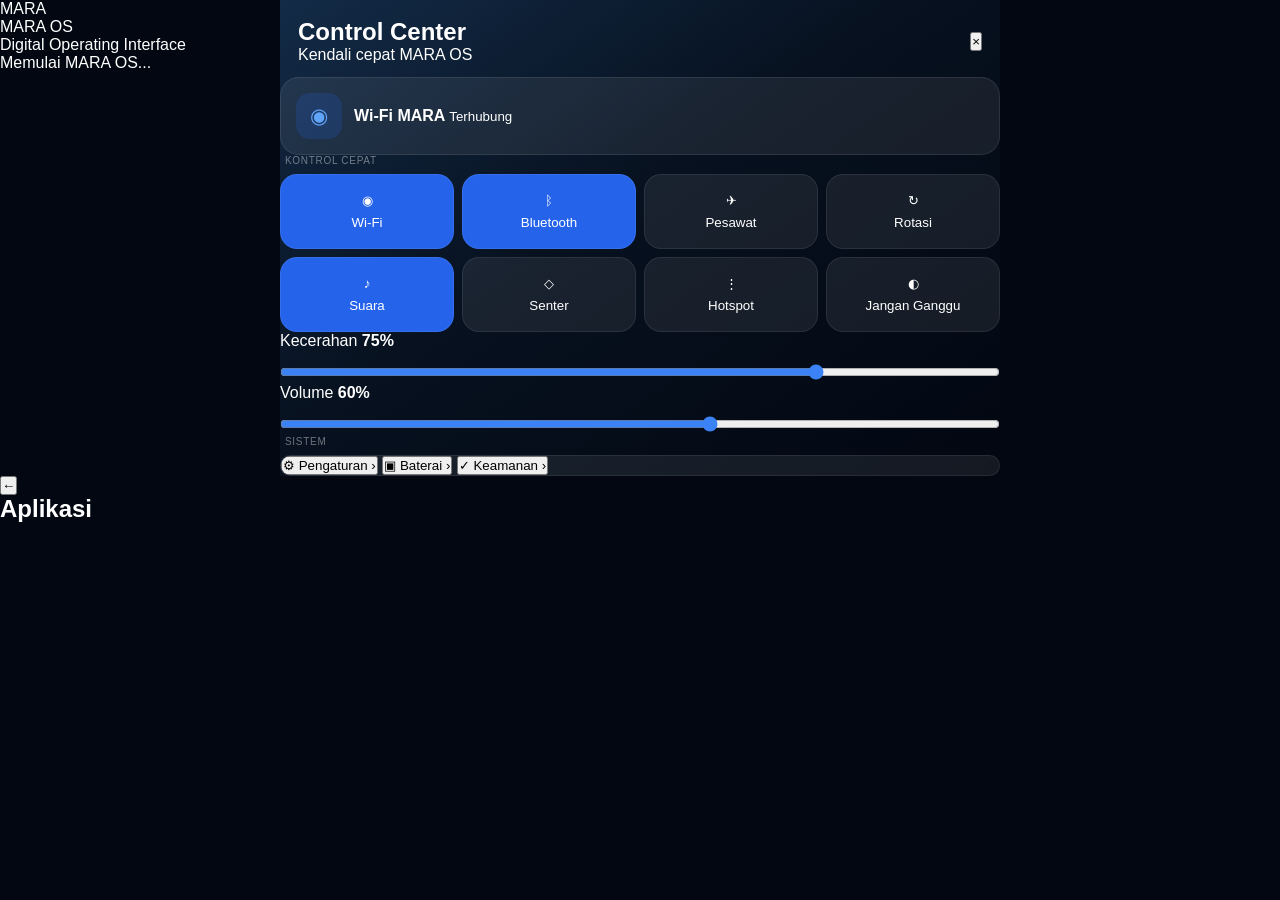
==== commit 9e79c3d5: "Update index.html" ====
--- a/index.html
+++ b/index.html
@@ -29,1694 +29,142 @@
         rel="manifest"
         href="./manifest.json">
 
+    <link
+        rel="stylesheet"
+        href="./style.css">
+
     <title>MARA OS</title>
 
-    <style>
-
-        /* =====================================================
-           RESET
-        ===================================================== */
-
-        * {
-            box-sizing: border-box;
-            margin: 0;
-            padding: 0;
-            -webkit-tap-highlight-color: transparent;
-        }
-
-        html,
-        body {
-            width: 100%;
-            height: 100%;
-            overflow: hidden;
-
-            font-family:
-                Arial,
-                Helvetica,
-                sans-serif;
-
-            background: #000;
-            color: #fff;
-
-            user-select: none;
-        }
-
-        button,
-        input {
-            font: inherit;
-        }
-
-
-        /* =====================================================
-           SCREEN SYSTEM
-        ===================================================== */
-
-        .screen {
-            position: fixed;
-            inset: 0;
-
-            width: 100%;
-            height: 100%;
-
-            overflow: hidden;
-
-            opacity: 0;
-            visibility: hidden;
-            pointer-events: none;
-
-            transform: scale(1.02);
-
-            transition:
-                opacity .28s ease,
-                transform .28s ease,
-                visibility .28s ease;
-        }
-
-        .screen.active {
-            opacity: 1;
-            visibility: visible;
-            pointer-events: auto;
-            transform: scale(1);
-        }
-
-
-        /* =====================================================
-           SPLASH SCREEN
-        ===================================================== */
-
-        #splash-screen {
-            z-index: 1000;
-
-            display: flex;
-
-            align-items: center;
-            justify-content: center;
-
-            background:
-                radial-gradient(
-                    circle at 50% 35%,
-                    #17365c 0%,
-                    #0b1b31 35%,
-                    #020711 75%,
-                    #000 100%
-                );
-        }
-
-        .splash-content {
-            display: flex;
-
-            flex-direction: column;
-
-            align-items: center;
-
-            text-align: center;
-        }
-
-        .splash-logo {
-            width: 105px;
-            height: 105px;
-
-            border-radius: 28px;
-
-            display: flex;
-
-            align-items: center;
-            justify-content: center;
-
-            background:
-                rgba(255,255,255,.08);
-
-            border:
-                1px solid
-                rgba(255,255,255,.16);
-
-            box-shadow:
-                0 20px 60px
-                rgba(0,0,0,.45);
-
-            backdrop-filter:
-                blur(20px);
-
-            overflow: hidden;
-
-            animation:
-                splash-logo-in
-                .8s
-                ease both;
-        }
-
-        .splash-logo img {
-            width: 82%;
-            height: 82%;
-
-            object-fit: contain;
-        }
-
-        .splash-title {
-            margin-top: 22px;
-
-            font-size: 27px;
-            font-weight: 700;
-
-            letter-spacing: 3px;
-        }
-
-        .splash-subtitle {
-            margin-top: 7px;
-
-            font-size: 11px;
-
-            opacity: .55;
-
-            letter-spacing: 1.2px;
-        }
-
-        .splash-loading {
-            width: 130px;
-            height: 3px;
-
-            margin-top: 35px;
-
-            overflow: hidden;
-
-            border-radius: 10px;
-
-            background:
-                rgba(255,255,255,.10);
-        }
-
-        .splash-loading-bar {
-            width: 35%;
-            height: 100%;
-
-            border-radius: inherit;
-
-            background: #60a5fa;
-
-            animation:
-                splash-loading
-                1.4s
-                ease-in-out
-                infinite;
-        }
-
-        .splash-version {
-            position: absolute;
-
-            bottom:
-                max(25px, env(safe-area-inset-bottom));
-
-            font-size: 9px;
-
-            opacity: .3;
-        }
-
-        @keyframes splash-logo-in {
-
-            from {
-                opacity: 0;
-                transform: scale(.75);
-            }
-
-            to {
-                opacity: 1;
-                transform: scale(1);
-            }
-
-        }
-
-        @keyframes splash-loading {
-
-            0% {
-                transform: translateX(-150%);
-            }
-
-            50% {
-                transform: translateX(130%);
-            }
-
-            100% {
-                transform: translateX(350%);
-            }
-
-        }
-
-
-        /* =====================================================
-           LOCK SCREEN
-        ===================================================== */
-
-        #lock-screen {
-            z-index: 900;
-
-            background: #000;
-        }
-
-        .lock-wallpaper {
-            position: absolute;
-            inset: 0;
-
-            background:
-                url("./wallpaper1.png")
-                center / cover
-                no-repeat;
-
-            transform: scale(1.04);
-        }
-
-        .lock-overlay {
-            position: absolute;
-            inset: 0;
-
-            background:
-                linear-gradient(
-                    180deg,
-                    rgba(0,0,0,.12),
-                    rgba(0,0,0,.20) 45%,
-                    rgba(0,0,0,.68)
-                );
-        }
-
-        .lock-content {
-            position: relative;
-
-            z-index: 5;
-
-            width: 100%;
-            height: 100%;
-
-            display: flex;
-
-            flex-direction: column;
-
-            align-items: center;
-
-            text-align: center;
-
-            padding:
-                max(8vh, 55px)
-                20px
-                max(25px, env(safe-area-inset-bottom));
-        }
-
-        .lock-clock {
-            font-size:
-                clamp(58px, 17vw, 90px);
-
-            font-weight: 300;
-
-            line-height: 1;
-
-            letter-spacing: -4px;
-
-            text-shadow:
-                0 5px 25px
-                rgba(0,0,0,.4);
-        }
-
-        .lock-date {
-            margin-top: 12px;
-
-            font-size: 15px;
-
-            opacity: .9;
-        }
-
-        .lock-weather {
-            margin-top: 18px;
-
-            font-size: 14px;
-
-            opacity: .85;
-        }
-
-        .lock-profile {
-            margin-top: 30px;
-
-            display: flex;
-
-            flex-direction: column;
-
-            align-items: center;
-        }
-
-        .lock-avatar {
-            width: 60px;
-            height: 60px;
-
-            border-radius: 50%;
-
-            display: flex;
-
-            align-items: center;
-            justify-content: center;
-
-            font-size: 27px;
-
-            background:
-                rgba(255,255,255,.13);
-
-            border:
-                2px solid
-                rgba(255,255,255,.7);
-
-            backdrop-filter:
-                blur(15px);
-        }
-
-        .lock-name {
-            margin-top: 9px;
-
-            font-size: 14px;
-
-            font-weight: 600;
-        }
-
-        .lock-notification {
-            width:
-                min(100%, 390px);
-
-            margin-top: 25px;
-
-            padding: 13px 15px;
-
-            display: flex;
-
-            align-items: center;
-
-            gap: 12px;
-
-            text-align: left;
-
-            border-radius: 18px;
-
-            background:
-                rgba(255,255,255,.12);
-
-            border:
-                1px solid
-                rgba(255,255,255,.14);
-
-            backdrop-filter:
-                blur(18px);
-        }
-
-        .notification-icon {
-            width: 38px;
-            height: 38px;
-
-            display: flex;
-
-            align-items: center;
-            justify-content: center;
-
-            border-radius: 12px;
-
-            background:
-                rgba(255,255,255,.15);
-        }
-
-        .notification-info {
-            flex: 1;
-        }
-
-        .notification-info strong {
-            display: block;
-
-            font-size: 13px;
-        }
-
-        .notification-info span {
-            display: block;
-
-            margin-top: 3px;
-
-            font-size: 11px;
-
-            opacity: .65;
-        }
-
-        .lock-unlock {
-            margin-top: auto;
-
-            display: flex;
-
-            flex-direction: column;
-
-            align-items: center;
-
-            cursor: pointer;
-        }
-
-        .unlock-arrow {
-            font-size: 26px;
-
-            animation:
-                unlock-bounce
-                1.6s
-                ease-in-out
-                infinite;
-        }
-
-        .unlock-text {
-            margin-top: 4px;
-
-            font-size: 11px;
-
-            opacity: .7;
-        }
-
-        @keyframes unlock-bounce {
-
-            0%,
-            100% {
-                transform: translateY(0);
-            }
-
-            50% {
-                transform: translateY(-7px);
-            }
-
-        }
-
-        .lock-actions {
-            position: absolute;
-
-            z-index: 10;
-
-            left: 0;
-            right: 0;
-
-            bottom:
-                max(22px, env(safe-area-inset-bottom));
-
-            padding: 0 25px;
-
-            display: flex;
-
-            justify-content: space-between;
-        }
-
-        .lock-action {
-            width: 50px;
-            height: 50px;
-
-            border: none;
-
-            border-radius: 50%;
-
-            color: #fff;
-
-            background:
-                rgba(255,255,255,.14);
-
-            border:
-                1px solid
-                rgba(255,255,255,.15);
-
-            backdrop-filter:
-                blur(15px);
-        }
-
-
-        /* =====================================================
-           PIN PANEL
-        ===================================================== */
-
-        .pin-panel {
-            position: absolute;
-
-            inset: 0;
-
-            z-index: 100;
-
-            display: flex;
-
-            align-items: flex-end;
-            justify-content: center;
-
-            background:
-                rgba(0,0,0,.48);
-
-            backdrop-filter:
-                blur(8px);
-
-            opacity: 0;
-            pointer-events: none;
-
-            transition:
-                opacity .25s ease;
-        }
-
-        .pin-panel.active {
-            opacity: 1;
-            pointer-events: auto;
-        }
-
-        .pin-box {
-            width: 100%;
-            max-width: 500px;
-
-            min-height: 57%;
-
-            padding:
-                28px
-                22px
-                max(28px, env(safe-area-inset-bottom));
-
-            display: flex;
-
-            flex-direction: column;
-
-            align-items: center;
-
-            border-radius:
-                30px 30px 0 0;
-
-            background:
-                rgba(15,18,25,.94);
-
-            border-top:
-                1px solid
-                rgba(255,255,255,.12);
-
-            transform:
-                translateY(100%);
-
-            transition:
-                transform .3s ease;
-        }
-
-        .pin-panel.active .pin-box {
-            transform: translateY(0);
-        }
-
-        .pin-title {
-            font-size: 20px;
-            font-weight: 600;
-        }
-
-        .pin-subtitle {
-            margin-top: 7px;
-
-            font-size: 12px;
-
-            opacity: .55;
-        }
-
-        .pin-indicators {
-            margin-top: 25px;
-
-            display: flex;
-
-            gap: 12px;
-        }
-
-        .pin-indicators span {
-            width: 11px;
-            height: 11px;
-
-            border-radius: 50%;
-
-            background:
-                rgba(255,255,255,.18);
-
-            transition: .15s;
-        }
-
-        .pin-indicators span.active {
-            background: #fff;
-
-            transform: scale(1.15);
-        }
-
-        .pin-keypad {
-            width:
-                min(100%, 330px);
-
-            margin-top: 25px;
-
-            display: grid;
-
-            grid-template-columns:
-                repeat(3, 1fr);
-
-            gap: 11px;
-        }
-
-        .pin-key {
-            height: 56px;
-
-            border: none;
-
-            border-radius: 17px;
-
-            color: #fff;
-
-            background:
-                rgba(255,255,255,.09);
-
-            font-size: 19px;
-        }
-
-        .pin-key:active {
-            transform: scale(.94);
-
-            background:
-                rgba(255,255,255,.20);
-        }
-
-        .pin-cancel {
-            margin-top: 18px;
-
-            border: none;
-
-            background: transparent;
-
-            color: #fff;
-
-            font-size: 13px;
-
-            opacity: .65;
-        }
-
-
-        /* =====================================================
-           HOME SCREEN
-        ===================================================== */
-
-        #home-screen {
-            z-index: 700;
-
-            background: #07111f;
-        }
-
-        .home-wallpaper {
-            position: absolute;
-            inset: 0;
-
-            background:
-                url("./wallpaper1.png")
-                center / cover
-                no-repeat;
-        }
-
-        .home-overlay {
-            position: absolute;
-            inset: 0;
-
-            background:
-                rgba(0,0,0,.12);
-        }
-
-        .home-content {
-            position: relative;
-
-            z-index: 5;
-
-            width: 100%;
-            height: 100%;
-
-            padding:
-                max(30px, env(safe-area-inset-top))
-                18px
-                100px;
-
-            overflow-y: auto;
-
-            scrollbar-width: none;
-        }
-
-        .home-content::-webkit-scrollbar {
-            display: none;
-        }
-
-        .welcome {
-            padding: 18px;
-
-            border-radius: 24px;
-
-            background:
-                rgba(255,255,255,.10);
-
-            border:
-                1px solid
-                rgba(255,255,255,.12);
-
-            backdrop-filter:
-                blur(20px);
-        }
-
-        .welcome-small {
-            font-size: 12px;
-            opacity: .65;
-        }
-
-        .welcome-title {
-            margin-top: 5px;
-
-            font-size: 24px;
-
-            font-weight: 600;
-        }
-
-        .welcome-subtitle {
-            margin-top: 5px;
-
-            font-size: 11px;
-
-            opacity: .58;
-        }
-
-        .home-search {
-            height: 48px;
-
-            margin-top: 15px;
-
-            display: flex;
-
-            align-items: center;
-
-            gap: 10px;
-
-            padding: 0 15px;
-
-            border-radius: 16px;
-
-            background:
-                rgba(255,255,255,.11);
-
-            border:
-                1px solid
-                rgba(255,255,255,.12);
-
-            backdrop-filter:
-                blur(18px);
-        }
-
-        .home-search span {
-            opacity: .7;
-        }
-
-        .home-search input {
-            flex: 1;
-
-            height: 100%;
-
-            border: none;
-            outline: none;
-
-            background: transparent;
-
-            color: #fff;
-
-            font-size: 14px;
-        }
-
-        .home-search input::placeholder {
-            color:
-                rgba(255,255,255,.52);
-        }
-
-        .section-header {
-            margin:
-                24px 0 12px;
-
-            display: flex;
-
-            align-items: center;
-
-            justify-content: space-between;
-        }
-
-        .section-title {
-            font-size: 16px;
-            font-weight: 600;
-        }
-
-        .section-action {
-            border: none;
-
-            background: transparent;
-
-            color: #60a5fa;
-
-            font-size: 11px;
-        }
-
-        .app-grid {
-            display: grid;
-
-            grid-template-columns:
-                repeat(4, 1fr);
-
-            gap: 18px 12px;
-        }
-
-        .app {
-            display: flex;
-
-            flex-direction: column;
-
-            align-items: center;
-
-            gap: 7px;
-
-            cursor: pointer;
-        }
-
-        .app-icon {
-            width: 58px;
-            height: 58px;
-
-            display: flex;
-
-            align-items: center;
-            justify-content: center;
-
-            border-radius: 19px;
-
-            font-size: 25px;
-
-            background:
-                rgba(255,255,255,.12);
-
-            border:
-                1px solid
-                rgba(255,255,255,.12);
-
-            backdrop-filter:
-                blur(15px);
-
-            box-shadow:
-                0 8px 20px
-                rgba(0,0,0,.18);
-        }
-
-        .app-icon img {
-            width: 48px;
-            height: 48px;
-
-            object-fit: contain;
-        }
-
-        .app:active .app-icon {
-            transform: scale(.90);
-        }
-
-        .app-name {
-            max-width: 75px;
-
-            overflow: hidden;
-
-            white-space: nowrap;
-
-            text-overflow: ellipsis;
-
-            font-size: 10px;
-
-            opacity: .88;
-        }
-
-        .recommended {
-            padding: 13px;
-
-            display: flex;
-
-            align-items: center;
-
-            gap: 12px;
-
-            border-radius: 18px;
-
-            background:
-                rgba(255,255,255,.09);
-
-            border:
-                1px solid
-                rgba(255,255,255,.10);
-        }
-
-        .recommended-icon {
-            width: 48px;
-            height: 48px;
-
-            display: flex;
-
-            align-items: center;
-            justify-content: center;
-
-            border-radius: 14px;
-
-            background:
-                rgba(255,255,255,.12);
-
-            font-size: 22px;
-        }
-
-        .recommended-info {
-            flex: 1;
-        }
-
-        .recommended-title {
-            font-size: 13px;
-            font-weight: 600;
-        }
-
-        .recommended-desc {
-            margin-top: 4px;
-
-            font-size: 10px;
-
-            opacity: .55;
-        }
-
-        .recommended button {
-            padding: 9px 13px;
-
-            border: none;
-
-            border-radius: 12px;
-
-            color: #fff;
-
-            background:
-                rgba(255,255,255,.13);
-
-            font-size: 10px;
-        }
-
-        .home-dock {
-            position: absolute;
-
-            z-index: 30;
-
-            left: 50%;
-
-            bottom:
-                max(12px, env(safe-area-inset-bottom));
-
-            transform: translateX(-50%);
-
-            width:
-                calc(100% - 28px);
-
-            max-width: 500px;
-
-            height: 70px;
-
-            padding: 8px 12px;
-
-            display: flex;
-
-            align-items: center;
-
-            justify-content: space-around;
-
-            border-radius: 25px;
-
-            background:
-                rgba(8,18,32,.74);
-
-            border:
-                1px solid
-                rgba(255,255,255,.12);
-
-            backdrop-filter:
-                blur(25px);
-        }
-
-        .dock-app {
-            width: 48px;
-            height: 48px;
-
-            border: none;
-
-            border-radius: 16px;
-
-            color: #fff;
-
-            background: transparent;
-
-            font-size: 22px;
-        }
-
-        .dock-app:active {
-            transform: scale(.90);
-        }
-
-
-        /* =====================================================
-           CONTROL CENTER
-        ===================================================== */
-
-        #control-center {
-            z-index: 850;
-
-            background:
-                linear-gradient(
-                    145deg,
-                    #132b47,
-                    #07111f 45%,
-                    #020711
-                );
-
-            transform:
-                translateY(-100%);
-
-            transition:
-                transform .35s
-                cubic-bezier(.2,.8,.2,1);
-        }
-
-        #control-center.active {
-            opacity: 1;
-            visibility: visible;
-            pointer-events: auto;
-
-            transform: translateY(0);
-        }
-
-        .control-background {
-            position: absolute;
-            inset: 0;
-
-            pointer-events: none;
-
-            background:
-                radial-gradient(
-                    circle at 20% 5%,
-                    rgba(59,130,246,.30),
-                    transparent 30%
-                ),
-
-                radial-gradient(
-                    circle at 85% 70%,
-                    rgba(14,165,233,.14),
-                    transparent 35%
-                );
-        }
-
-        .control-scroll {
-            position: relative;
-
-            z-index: 5;
-
-            width: 100%;
-            height: 100%;
-
-            padding:
-                max(18px, env(safe-area-inset-top))
-                18px
-                30px;
-
-            overflow-y: auto;
-
-            scrollbar-width: none;
-        }
-
-        .control-scroll::-webkit-scrollbar {
-            display: none;
-        }
-
-        .control-header {
-            display: flex;
-
-            align-items: center;
-
-            justify-content: space-between;
-
-            margin-bottom: 16px;
-        }
-
-        .control-title {
-            font-size: 23px;
-            font-weight: 600;
-        }
-
-        .control-subtitle {
-            margin-top: 3px;
-
-            font-size: 10px;
-
-            opacity: .43;
-        }
-
-        .control-close {
-            width: 42px;
-            height: 42px;
-
-            border: none;
-
-            border-radius: 14px;
-
-            color: #fff;
-
-            background:
-                rgba(255,255,255,.10);
-
-            font-size: 20px;
-        }
-
-        .connection-card {
-            display: flex;
-
-            align-items: center;
-
-            gap: 12px;
-
-            padding: 15px;
-
-            border-radius: 19px;
-
-            background:
-                rgba(255,255,255,.075);
-
-            border:
-                1px solid
-                rgba(255,255,255,.09);
-        }
-
-        .connection-icon {
-            width: 46px;
-            height: 46px;
-
-            display: flex;
-
-            align-items: center;
-            justify-content: center;
-
-            border-radius: 14px;
-
-            background:
-                rgba(37,99,235,.18);
-
-            color: #60a5fa;
-        }
-
-        .connection-info {
-            flex: 1;
-        }
-
-        .connection-name {
-            font-size: 12px;
-            font-weight: 600;
-        }
-
-        .connection-status {
-            margin-top: 4px;
-
-            font-size: 9px;
-
-            opacity: .45;
-        }
-
-        .connection-button {
-            border: none;
-
-            padding: 8px 10px;
-
-            border-radius: 10px;
-
-            color: #fff;
-
-            background:
-                rgba(255,255,255,.08);
-
-            font-size: 9px;
-        }
-
-        .control-section {
-            margin-top: 17px;
-        }
-
-        .control-section-title {
-            margin:
-                0 5px 8px;
-
-            font-size: 10px;
-
-            text-transform: uppercase;
-
-            letter-spacing: .7px;
-
-            opacity: .42;
-        }
-
-        .quick-grid {
-            display: grid;
-
-            grid-template-columns:
-                repeat(4, 1fr);
-
-            gap: 8px;
-        }
-
-        .quick-button {
-            min-height: 75px;
-
-            border: none;
-
-            border-radius: 17px;
-
-            color: #fff;
-
-            background:
-                rgba(255,255,255,.075);
-
-            border:
-                1px solid
-                rgba(255,255,255,.08);
-
-            display: flex;
-
-            flex-direction: column;
-
-            align-items: center;
-            justify-content: center;
-
-            gap: 7px;
-        }
-
-        .quick-button.active {
-            background: #2563eb;
-        }
-
-        .quick-icon {
-            width: 31px;
-            height: 31px;
-
-            display: flex;
-
-            align-items: center;
-            justify-content: center;
-
-            border-radius: 10px;
-
-            background:
-                rgba(255,255,255,.09);
-        }
-
-        .quick-name {
-            font-size: 8px;
-
-            opacity: .62;
-        }
-
-        .quick-button.active .quick-name {
-            opacity: .9;
-        }
-
-        .slider-card {
-            margin-top: 17px;
-
-            padding: 16px;
-
-            border-radius: 19px;
-
-            background:
-                rgba(255,255,255,.075);
-
-            border:
-                1px solid
-                rgba(255,255,255,.08);
-        }
-
-        .slider-header {
-            display: flex;
-
-            align-items: center;
-
-            justify-content: space-between;
-        }
-
-        .slider-name {
-            font-size: 11px;
-            opacity: .62;
-        }
-
-        .slider-value {
-            font-size: 11px;
-            color: #60a5fa;
-        }
-
-        input[type="range"] {
-            width: 100%;
-
-            margin-top: 14px;
-
-            accent-color: #3b82f6;
-        }
-
-        .dual-grid {
-            display: grid;
-
-            grid-template-columns:
-                repeat(2, 1fr);
-
-            gap: 9px;
-
-            margin-top: 9px;
-        }
-
-        .control-card {
-            padding: 14px;
-
-            border-radius: 18px;
-
-            background:
-                rgba(255,255,255,.075);
-
-            border:
-                1px solid
-                rgba(255,255,255,.08);
-        }
-
-        .control-card-top {
-            display: flex;
-
-            align-items: center;
-
-            justify-content: space-between;
-        }
-
-        .control-card-title {
-            font-size: 10px;
-            opacity: .55;
-        }
-
-        .control-card-icon {
-            font-size: 17px;
-            opacity: .65;
-        }
-
-        .control-card-value {
-            margin-top: 10px;
-
-            font-size: 16px;
-        }
-
-        .switch {
-            position: relative;
-
-            display: block;
-
-            width: 39px;
-            height: 22px;
-
-            margin-top: 10px;
-        }
-
-        .switch input {
-            display: none;
-        }
-
-        .switch-track {
-            position: absolute;
-            inset: 0;
-
-            border-radius: 20px;
-
-            background:
-                rgba(255,255,255,.12);
-        }
-
-        .switch-track::after {
-            content: "";
-
-            position: absolute;
-
-            width: 16px;
-            height: 16px;
-
-            left: 3px;
-            top: 3px;
-
-            border-radius: 50%;
-
-            background: #fff;
-
-            transition: .2s;
-        }
-
-        .switch input:checked
-        + .switch-track {
-            background: #2563eb;
-        }
-
-        .switch input:checked
-        + .switch-track::after {
-            transform: translateX(17px);
-        }
-
-        .system-options {
-            overflow: hidden;
-
-            border-radius: 18px;
-
-            background:
-                rgba(255,255,255,.075);
-
-            border:
-                1px solid
-                rgba(255,255,255,.08);
-        }
-
-        .system-option {
-            width: 100%;
-            min-height: 56px;
-
-            padding: 10px 13px;
-
-            display: flex;
-
-            align-items: center;
-
-            gap: 12px;
-
-            border: none;
-
-            border-bottom:
-                1px solid
-                rgba(255,255,255,.055);
-
-            color: #fff;
-
-            background: transparent;
-
-            text-align: left;
-        }
-
-        .system-option:last-child {
-            border-bottom: none;
-        }
-
-        .option-icon {
-            width: 34px;
-            height: 34px;
-
-            display: flex;
-
-            align-items: center;
-            justify-content: center;
-
-            border-radius: 11px;
-
-            background:
-                rgba(255,255,255,.08);
-        }
-
-        .option-info {
-            flex: 1;
-        }
-
-        .option-title {
-            font-size: 10px;
-        }
-
-        .option-description {
-            margin-top: 3px;
-
-            font-size: 8px;
-
-            opacity: .38;
-        }
-
-        .option-arrow {
-            opacity: .3;
-        }
-
-
-        /* =====================================================
-           DESKTOP
-        ===================================================== */
-
-        @media (min-width: 600px) {
-
-            .home-content {
-                max-width: 850px;
-                margin: auto;
-            }
-
-            .app-grid {
-                grid-template-columns:
-                    repeat(6, 1fr);
-            }
-
-            .control-scroll {
-                max-width: 720px;
-                margin: auto;
-            }
-
-        }
-
-        @media (min-width: 1000px) {
-
-            .home-content {
-                max-width: 1100px;
-            }
-
-            .app-grid {
-                grid-template-columns:
-                    repeat(8, 1fr);
-            }
-
-        }
-
-
-        /* =====================================================
-           LANDSCAPE
-        ===================================================== */
-
-        @media (orientation: landscape) {
-
-            .lock-content {
-                padding-top: 4vh;
-            }
-
-            .lock-clock {
-                font-size: 55px;
-            }
-
-            .lock-profile {
-                margin-top: 15px;
-            }
-
-            .lock-notification {
-                margin-top: 15px;
-            }
-
-            .app-grid {
-                grid-template-columns:
-                    repeat(6, 1fr);
-            }
-
-        }
-
-
-        /* =====================================================
-           REDUCED MOTION
-        ===================================================== */
-
-        @media (prefers-reduced-motion: reduce) {
-
-            *,
-            *::before,
-            *::after {
-                animation-duration:
-                    .01ms !important;
-
-                animation-iteration-count:
-                    1 !important;
-
-                transition-duration:
-                    .01ms !important;
-            }
-
-        }
-
-    </style>
-
 </head>
 
 
 <body>
 
 
-    <!-- =====================================================
-         SPLASH / LAYAR DEPAN
-    ===================================================== -->
+<!-- =====================================================
+     MARA OS APPLICATION
+===================================================== -->
+
+<main
+    id="mara-app"
+    class="mara-app">
+
+
+    <!-- =================================================
+         BOOT / STARTUP SCREEN
+    ================================================== -->
 
     <section
-        id="splash-screen"
-        class="screen active">
-
-        <div class="splash-content">
-
-            <div class="splash-logo">
-
-                <img
-                    src="./mara-icon-192.png"
-                    alt="MARA OS">
-
-            </div>
-
-            <div class="splash-title">
+        id="startup-screen"
+        class="mara-screen startup-screen active">
+
+        <div class="startup-content">
+
+            <div class="startup-logo">
                 MARA
             </div>
 
-            <div class="splash-subtitle">
-                MARA OPERATING SYSTEM
-            </div>
-
-            <div class="splash-loading">
+            <div class="startup-title">
+                MARA OS
+            </div>
+
+            <div class="startup-subtitle">
+                Digital Operating Interface
+            </div>
+
+            <div class="startup-loader">
 
                 <div
-                    class="splash-loading-bar">
-                </div>
-
-            </div>
-
-        </div>
-
-        <div class="splash-version">
-            MARA OS
+                    id="startup-loader-bar"
+                    class="startup-loader-bar">
+                </div>
+
+            </div>
+
+            <div class="startup-status">
+                Memulai MARA OS...
+            </div>
+
         </div>
 
     </section>
 
 
-    <!-- =====================================================
+
+    <!-- =================================================
          LOCK SCREEN
-    ===================================================== -->
+    ================================================== -->
 
     <section
         id="lock-screen"
-        class="screen">
-
-        <div class="lock-wallpaper"></div>
-
-        <div class="lock-overlay"></div>
-
+        class="mara-screen lock-screen">
+
+
+        <div class="lock-wallpaper">
+        </div>
+
+        <div class="lock-overlay">
+        </div>
+
+
+        <!-- STATUS -->
+
+        <header class="lock-status">
+
+            <span
+                id="lock-status-time">
+
+                00:00
+
+            </span>
+
+            <span
+                id="lock-status-battery">
+
+                --%
+
+            </span>
+
+        </header>
+
+
+        <!-- CONTENT -->
 
         <div class="lock-content">
+
 
             <div
                 id="lock-clock"
                 class="lock-clock">
+
                 00:00
-            </div>
+
+            </div>
+
 
             <div
                 id="lock-date"
                 class="lock-date">
+
                 Memuat tanggal...
-            </div>
+
+            </div>
+
 
             <div class="lock-weather">
-                ☀️ 28°C
-            </div>
-
+
+                <span>
+                    ☀
+                </span>
+
+                <span>
+                    28°C
+                </span>
+
+            </div>
+
+
+            <!-- PROFILE -->
 
             <div class="lock-profile">
 
@@ -1724,79 +172,67 @@
                     👤
                 </div>
 
-                <div class="lock-name">
+                <div class="lock-profile-name">
                     Pengguna MARA
                 </div>
 
             </div>
 
 
-            <article class="lock-notification">
+            <!-- NOTIFICATION -->
+
+            <div class="lock-notification">
 
                 <div class="notification-icon">
                     ✉
                 </div>
 
-                <div class="notification-info">
+                <div class="notification-text">
 
                     <strong>
-                        Remail
+                        MARA
                     </strong>
 
                     <span>
-                        Pesan baru
-                    </span>
-
-                </div>
+                        Selamat datang kembali
+                    </span>
+
+                </div>
+
+                <time>
+                    sekarang
+                </time>
+
+            </div>
+
+
+            <!-- UNLOCK -->
+
+            <button
+                id="unlock-button"
+                class="unlock-button">
+
+                <span>
+                    ↑
+                </span>
 
                 <small>
-                    2m
+                    Geser untuk membuka
                 </small>
 
-            </article>
-
-
-            <div
-                id="unlock-button"
-                class="lock-unlock">
-
-                <div class="unlock-arrow">
-                    ↑
-                </div>
-
-                <div class="unlock-text">
-                    Geser untuk membuka
-                </div>
-
-            </div>
-
-        </div>
-
-
-        <div class="lock-actions">
-
-            <button
-                class="lock-action"
-                id="phone-button">
-                ☎
-            </button>
-
-            <button
-                class="lock-action"
-                id="camera-button">
-                📷
-            </button>
-
-        </div>
-
-
-        <!-- PIN -->
-
-        <section
+            </button>
+
+        </div>
+
+
+        <!-- PIN PANEL -->
+
+        <div
             id="pin-panel"
             class="pin-panel">
 
-            <div class="pin-box">
+            <div class="pin-panel-content">
+
 
                 <div class="pin-title">
                     Buka MARA OS
@@ -1819,46 +255,53 @@
                 </div>
 
 
-                <div class="pin-keypad">
-
-                    <button class="pin-key" data-pin="1">
+                <div
+                    id="pin-keypad"
+                    class="pin-keypad">
+
+
+                    <button data-pin="1">
                         1
                     </button>
 
-                    <button class="pin-key" data-pin="2">
+                    <button data-pin="2">
                         2
                     </button>
 
-                    <button class="pin-key" data-pin="3">
+                    <button data-pin="3">
                         3
                     </button>
 
-                    <button class="pin-key" data-pin="4">
+                    <button data-pin="4">
                         4
                     </button>
 
-                    <button class="pin-key" data-pin="5">
+                    <button data-pin="5">
                         5
                     </button>
 
-                    <button class="pin-key" data-pin="6">
+                    <button data-pin="6">
                         6
                     </button>
 
-                    <button class="pin-key" data-pin="7">
+                    <button data-pin="7">
                         7
                     </button>
 
-                    <button class="pin-key" data-pin="8">
+                    <button data-pin="8">
                         8
                     </button>
 
-                    <button class="pin-key" data-pin="9">
+                    <button data-pin="9">
                         9
                     </button>
 
-                    <button class="pin-key" data-pin="0">
+                    <button
+                        data-pin="0"
+                        class="pin-zero">
+
                         0
+
                     </button>
 
                 </div>
@@ -1874,43 +317,74 @@
 
             </div>
 
-        </section>
+        </div>
 
     </section>
 
 
-    <!-- =====================================================
+
+    <!-- =================================================
          HOME SCREEN
-    ===================================================== -->
+    ================================================== -->
 
     <section
         id="home-screen"
-        class="screen">
-
-        <div class="home-wallpaper"></div>
-
-        <div class="home-overlay"></div>
-
-
-        <section class="home-content">
-
-
-            <div class="welcome">
+        class="mara-screen home-screen">
+
+
+        <div class="home-wallpaper">
+        </div>
+
+        <div class="home-overlay">
+        </div>
+
+
+        <!-- STATUS BAR -->
+
+        <header class="home-status">
+
+            <span
+                id="home-time">
+
+                00:00
+
+            </span>
+
+            <span
+                id="home-battery">
+
+                --%
+
+            </span>
+
+        </header>
+
+
+        <!-- HOME CONTENT -->
+
+        <div class="home-content">
+
+
+            <!-- WELCOME -->
+
+            <section class="welcome-widget">
 
                 <div class="welcome-small">
                     Selamat datang
                 </div>
 
-                <div class="welcome-title">
+                <h1>
                     MARA OS
-                </div>
-
-                <div class="welcome-subtitle">
+                </h1>
+
+                <p>
                     Sistem operasi untuk ekosistem digital kamu.
-                </div>
-
-            </div>
-
+                </p>
+
+            </section>
+
+
+            <!-- SEARCH -->
 
             <div class="home-search">
 
@@ -1927,15 +401,24 @@
             </div>
 
 
+            <!-- SEARCH RESULT -->
+
+            <div
+                id="search-results"
+                class="search-results">
+            </div>
+
+
+            <!-- APPS -->
+
             <div class="section-header">
 
-                <h2 class="section-title">
+                <h2>
                     Aplikasi
                 </h2>
 
                 <button
-                    id="all-apps"
-                    class="section-action">
+                    id="all-apps-button">
 
                     Semua
 
@@ -1949,210 +432,201 @@
                 class="app-grid">
 
 
-                <div
-                    class="app"
-                    data-name="Rama">
-
-                    <div
-                        class="app-icon"
-                        style="background:#fff">
-
-                        <img
-                            src="./icon-svg/mara-browser.svg"
-                            alt="Rama">
-
-                    </div>
-
-                    <div class="app-name">
+                <button
+                    class="app"
+                    data-app="Rama">
+
+                    <div class="app-icon">
+                        🌐
+                    </div>
+
+                    <span>
                         Rama
-                    </div>
-
-                </div>
-
-
-                <div
-                    class="app"
-                    data-name="VexaCut">
+                    </span>
+
+                </button>
+
+
+                <button
+                    class="app"
+                    data-app="VexaCut">
 
                     <div class="app-icon">
                         ✂
                     </div>
 
-                    <div class="app-name">
+                    <span>
                         VexaCut
-                    </div>
-
-                </div>
-
-
-                <div
-                    class="app"
-                    data-name="Maps">
-
-                    <div
-                        class="app-icon"
-                        style="background:#fff">
-
-                        <img
-                            src="./icon-svg/maps.svg"
-                            alt="Maps">
-
-                    </div>
-
-                    <div class="app-name">
+                    </span>
+
+                </button>
+
+
+                <button
+                    class="app"
+                    data-app="Maps">
+
+                    <div class="app-icon">
+                        🗺
+                    </div>
+
+                    <span>
                         Maps
-                    </div>
-
-                </div>
-
-
-                <div
-                    class="app"
-                    data-name="Web">
+                    </span>
+
+                </button>
+
+
+                <button
+                    class="app"
+                    data-app="Web">
 
                     <div class="app-icon">
                         ◎
                     </div>
 
-                    <div class="app-name">
+                    <span>
                         Web
-                    </div>
-
-                </div>
-
-
-                <div
-                    class="app"
-                    data-name="Remail">
+                    </span>
+
+                </button>
+
+
+                <button
+                    class="app"
+                    data-app="Remail">
 
                     <div class="app-icon">
                         ✉
                     </div>
 
-                    <div class="app-name">
+                    <span>
                         Remail
-                    </div>
-
-                </div>
-
-
-                <div
-                    class="app"
-                    data-name="Storage">
+                    </span>
+
+                </button>
+
+
+                <button
+                    class="app"
+                    data-app="Storage">
 
                     <div class="app-icon">
                         ▣
                     </div>
 
-                    <div class="app-name">
+                    <span>
                         Storage
-                    </div>
-
-                </div>
-
-
-                <div
-                    class="app"
-                    data-name="Berita">
-
-                    <div class="app-icon">
-                        ▤
-                    </div>
-
-                    <div class="app-name">
+                    </span>
+
+                </button>
+
+
+                <button
+                    class="app"
+                    data-app="Berita">
+
+                    <div class="app-icon">
+                        📰
+                    </div>
+
+                    <span>
                         Berita
-                    </div>
-
-                </div>
-
-
-                <div
-                    class="app"
-                    data-name="Rama Story">
+                    </span>
+
+                </button>
+
+
+                <button
+                    class="app"
+                    data-app="Rama Story">
 
                     <div class="app-icon">
                         ◇
                     </div>
 
-                    <div class="app-name">
+                    <span>
                         Rama Story
-                    </div>
-
-                </div>
-
-
-                <div
-                    class="app"
-                    data-name="Rama School">
+                    </span>
+
+                </button>
+
+
+                <button
+                    class="app"
+                    data-app="Rama School">
 
                     <div class="app-icon">
                         🎓
                     </div>
 
-                    <div class="app-name">
+                    <span>
                         Rama School
-                    </div>
-
-                </div>
-
-
-                <div
-                    class="app"
-                    data-name="Game Store">
+                    </span>
+
+                </button>
+
+
+                <button
+                    class="app"
+                    data-app="Game Store">
 
                     <div class="app-icon">
                         🎮
                     </div>
 
-                    <div class="app-name">
+                    <span>
                         Game Store
-                    </div>
-
-                </div>
-
-
-                <div
-                    class="app"
-                    data-name="Pengaturan">
+                    </span>
+
+                </button>
+
+
+                <button
+                    class="app"
+                    data-app="Pengaturan">
 
                     <div class="app-icon">
                         ⚙
                     </div>
 
-                    <div class="app-name">
+                    <span>
                         Pengaturan
-                    </div>
-
-                </div>
-
-
-                <div
-                    class="app"
-                    data-name="File Manager">
+                    </span>
+
+                </button>
+
+
+                <button
+                    class="app"
+                    data-app="File Manager">
 
                     <div class="app-icon">
                         📁
                     </div>
 
-                    <div class="app-name">
+                    <span>
                         File Manager
-                    </div>
-
-                </div>
-
-            </div>
-
+                    </span>
+
+                </button>
+
+
+            </div>
+
+
+            <!-- RECOMMENDED -->
 
             <div class="section-header">
 
-                <h2 class="section-title">
+                <h2>
                     Untuk kamu
                 </h2>
 
             </div>
 
 
-            <article class="recommended">
+            <article class="recommended-card">
 
                 <div class="recommended-icon">
                     🎬
@@ -2160,18 +634,18 @@
 
                 <div class="recommended-info">
 
-                    <div class="recommended-title">
+                    <strong>
                         VexaCut
-                    </div>
-
-                    <div class="recommended-desc">
+                    </strong>
+
+                    <span>
                         Buat dan edit video kamu.
-                    </div>
-
-                </div>
-
-                <button
-                    onclick="openApp('VexaCut')">
+                    </span>
+
+                </div>
+
+                <button
+                    data-open-app="VexaCut">
 
                     Buka
 
@@ -2179,1332 +653,429 @@
 
             </article>
 
-        </section>
-
+
+        </div>
+
+
+        <!-- DOCK -->
 
         <nav class="home-dock">
 
-            <button
-                class="dock-app"
-                onclick="openApp('Phone')">
+
+            <button
+                data-open-app="Phone">
+
                 ☎
-            </button>
-
-            <button
-                class="dock-app"
-                onclick="openApp('Web')">
+
+            </button>
+
+
+            <button
+                data-open-app="Web">
+
                 ◎
-            </button>
-
-            <button
-                id="drawer-button"
-                class="dock-app">
+
+            </button>
+
+
+            <button
+                id="drawer-button">
+
                 ⠿
-            </button>
-
-            <button
-                class="dock-app"
-                onclick="openApp('Remail')">
+
+            </button>
+
+
+            <button
+                data-open-app="Remail">
+
                 ✉
-            </button>
-
-            <button
-                class="dock-app"
-                onclick="openApp('Camera')">
+
+            </button>
+
+
+            <button
+                data-open-app="Camera">
+
                 📷
-            </button>
+
+            </button>
+
 
         </nav>
 
     </section>
 
 
-    <!-- =====================================================
+
+    <!-- =================================================
+         APP DRAWER
+    ================================================== -->
+
+    <section
+        id="app-drawer"
+        class="mara-screen app-drawer">
+
+
+        <header class="drawer-header">
+
+            <button
+                id="drawer-back">
+
+                ←
+
+            </button>
+
+            <h1>
+                Semua Aplikasi
+            </h1>
+
+        </header>
+
+
+        <div
+            id="drawer-grid"
+            class="drawer-grid">
+
+        </div>
+
+    </section>
+
+
+
+    <!-- =================================================
          CONTROL CENTER
-    ===================================================== -->
+    ================================================== -->
+
+    <aside
+        id="control-center"
+        class="control-center">
+
+
+        <div class="control-header">
+
+            <div>
+
+                <h1>
+                    Control Center
+                </h1>
+
+                <p>
+                    Kendali cepat MARA OS
+                </p>
+
+            </div>
+
+
+            <button
+                id="control-close">
+
+                ×
+
+            </button>
+
+        </div>
+
+
+        <!-- CONNECTION -->
+
+        <div class="connection-card">
+
+            <div class="connection-icon">
+                ◉
+            </div>
+
+            <div>
+
+                <strong>
+                    Wi-Fi MARA
+                </strong>
+
+                <small
+                    id="connection-status">
+
+                    Terhubung
+
+                </small>
+
+            </div>
+
+        </div>
+
+
+        <!-- QUICK -->
+
+        <div class="control-section-title">
+            Kontrol cepat
+        </div>
+
+
+        <div class="quick-grid">
+
+
+            <button
+                class="quick-button active"
+                data-control="wifi">
+
+                ◉
+                <span>
+                    Wi-Fi
+                </span>
+
+            </button>
+
+
+            <button
+                class="quick-button active"
+                data-control="bluetooth">
+
+                ᛒ
+                <span>
+                    Bluetooth
+                </span>
+
+            </button>
+
+
+            <button
+                class="quick-button"
+                data-control="airplane">
+
+                ✈
+                <span>
+                    Pesawat
+                </span>
+
+            </button>
+
+
+            <button
+                class="quick-button"
+                data-control="rotation">
+
+                ↻
+                <span>
+                    Rotasi
+                </span>
+
+            </button>
+
+
+            <button
+                class="quick-button active"
+                data-control="sound">
+
+                ♪
+                <span>
+                    Suara
+                </span>
+
+            </button>
+
+
+            <button
+                class="quick-button"
+                data-control="flashlight">
+
+                ◇
+                <span>
+                    Senter
+                </span>
+
+            </button>
+
+
+            <button
+                class="quick-button"
+                data-control="hotspot">
+
+                ⋮
+                <span>
+                    Hotspot
+                </span>
+
+            </button>
+
+
+            <button
+                class="quick-button"
+                data-control="dnd">
+
+                ◐
+                <span>
+                    Jangan Ganggu
+                </span>
+
+            </button>
+
+
+        </div>
+
+
+        <!-- BRIGHTNESS -->
+
+        <div class="control-slider">
+
+            <div>
+
+                <span>
+                    Kecerahan
+                </span>
+
+                <strong
+                    id="brightness-value">
+
+                    75%
+
+                </strong>
+
+            </div>
+
+
+            <input
+                id="brightness"
+                type="range"
+                min="0"
+                max="100"
+                value="75">
+
+        </div>
+
+
+        <!-- VOLUME -->
+
+        <div class="control-slider">
+
+            <div>
+
+                <span>
+                    Volume
+                </span>
+
+                <strong
+                    id="volume-value">
+
+                    60%
+
+                </strong>
+
+            </div>
+
+
+            <input
+                id="volume"
+                type="range"
+                min="0"
+                max="100"
+                value="60">
+
+        </div>
+
+
+        <!-- SYSTEM -->
+
+        <div class="control-section-title">
+            Sistem
+        </div>
+
+
+        <div class="system-options">
+
+
+            <button
+                data-system="settings">
+
+                ⚙
+
+                <span>
+                    Pengaturan
+                </span>
+
+                ›
+
+            </button>
+
+
+            <button
+                data-system="battery">
+
+                ▣
+
+                <span>
+                    Baterai
+                </span>
+
+                ›
+
+            </button>
+
+
+            <button
+                data-system="security">
+
+                ✓
+
+                <span>
+                    Keamanan
+                </span>
+
+                ›
+
+            </button>
+
+
+        </div>
+
+
+    </aside>
+
+
+    <!-- =================================================
+         APP WINDOW
+    ================================================== -->
 
     <section
-        id="control-center"
-        class="screen">
-
-        <div class="control-background"></div>
-
-
-        <div class="control-scroll">
-
-            <header class="control-header">
-
-                <div>
-
-                    <h1 class="control-title">
-                        Control Center
-                    </h1>
-
-                    <p class="control-subtitle">
-                        Kendali cepat MARA OS
-                    </p>
-
-                </div>
-
-                <button
-                    id="control-close"
-                    class="control-close">
-                    ↓
-                </button>
-
-            </header>
-
-
-            <div class="connection-card">
-
-                <div class="connection-icon">
-                    ◉
-                </div>
-
-                <div class="connection-info">
-
-                    <div class="connection-name">
-                        Wi-Fi MARA
-                    </div>
-
-                    <div
-                        id="connection-status"
-                        class="connection-status">
-
-                        Terhubung ke jaringan
-
-                    </div>
-
-                </div>
-
-                <button
-                    class="connection-button"
-                    onclick="openWifi()">
-
-                    Detail
-
-                </button>
-
-            </div>
-
-
-            <section class="control-section">
-
-                <div class="control-section-title">
-                    Kontrol cepat
-                </div>
-
-
-                <div class="quick-grid">
-
-
-                    <button
-                        class="quick-button active"
-                        data-control="wifi"
-                        onclick="toggleQuick(this)">
-
-                        <div class="quick-icon">
-                            ◉
-                        </div>
-
-                        <div class="quick-name">
-                            Wi-Fi
-                        </div>
-
-                    </button>
-
-
-                    <button
-                        class="quick-button active"
-                        data-control="bluetooth"
-                        onclick="toggleQuick(this)">
-
-                        <div class="quick-icon">
-                            ᛒ
-                        </div>
-
-                        <div class="quick-name">
-                            Bluetooth
-                        </div>
-
-                    </button>
-
-
-                    <button
-                        class="quick-button"
-                        data-control="airplane"
-                        onclick="toggleQuick(this)">
-
-                        <div class="quick-icon">
-                            ✈
-                        </div>
-
-                        <div class="quick-name">
-                            Pesawat
-                        </div>
-
-                    </button>
-
-
-                    <button
-                        class="quick-button"
-                        data-control="rotation"
-                        onclick="toggleQuick(this)">
-
-                        <div class="quick-icon">
-                            ↻
-                        </div>
-
-                        <div class="quick-name">
-                            Rotasi
-                        </div>
-
-                    </button>
-
-
-                    <button
-                        class="quick-button active"
-                        data-control="sound"
-                        onclick="toggleQuick(this)">
-
-                        <div class="quick-icon">
-                            ♪
-                        </div>
-
-                        <div class="quick-name">
-                            Suara
-                        </div>
-
-                    </button>
-
-
-                    <button
-                        class="quick-button"
-                        data-control="flashlight"
-                        onclick="toggleQuick(this)">
-
-                        <div class="quick-icon">
-                            ◇
-                        </div>
-
-                        <div class="quick-name">
-                            Senter
-                        </div>
-
-                    </button>
-
-
-                    <button
-                        class="quick-button"
-                        data-control="hotspot"
-                        onclick="toggleQuick(this)">
-
-                        <div class="quick-icon">
-                            ⋮
-                        </div>
-
-                        <div class="quick-name">
-                            Hotspot
-                        </div>
-
-                    </button>
-
-
-                    <button
-                        class="quick-button"
-                        data-control="dnd"
-                        onclick="toggleQuick(this)">
-
-                        <div class="quick-icon">
-                            ◐
-                        </div>
-
-                        <div class="quick-name">
-                            Jangan Ganggu
-                        </div>
-
-                    </button>
-
-                </div>
-
-            </section>
-
-
-            <div class="slider-card">
-
-                <div class="slider-header">
-
-                    <div class="slider-name">
-                        Kecerahan
-                    </div>
-
-                    <div
-                        id="brightness-value"
-                        class="slider-value">
-
-                        75%
-
-                    </div>
-
-                </div>
-
-                <input
-                    id="brightness"
-                    type="range"
-                    min="0"
-                    max="100"
-                    value="75">
-
-            </div>
-
-
-            <div class="slider-card">
-
-                <div class="slider-header">
-
-                    <div class="slider-name">
-                        Volume
-                    </div>
-
-                    <div
-                        id="volume-value"
-                        class="slider-value">
-
-                        60%
-
-                    </div>
-
-                </div>
-
-                <input
-                    id="volume"
-                    type="range"
-                    min="0"
-                    max="100"
-                    value="60">
-
-            </div>
-
-
-            <div class="dual-grid">
-
-                <div class="control-card">
-
-                    <div class="control-card-top">
-
-                        <div class="control-card-title">
-                            Data Seluler
-                        </div>
-
-                        <div class="control-card-icon">
-                            ≋
-                        </div>
-
-                    </div>
-
-                    <div class="control-card-value">
-                        Aktif
-                    </div>
-
-                    <label class="switch">
-
-                        <input
-                            type="checkbox"
-                            checked>
-
-                        <span class="switch-track"></span>
-
-                    </label>
-
-                </div>
-
-
-                <div class="control-card">
-
-                    <div class="control-card-top">
-
-                        <div class="control-card-title">
-                            Lokasi
-                        </div>
-
-                        <div class="control-card-icon">
-                            ⌖
-                        </div>
-
-                    </div>
-
-                    <div class="control-card-value">
-                        Aktif
-                    </div>
-
-                    <label class="switch">
-
-                        <input
-                            type="checkbox"
-                            checked>
-
-                        <span class="switch-track"></span>
-
-                    </label>
-
-                </div>
-
-            </div>
-
-
-            <section class="control-section">
-
-                <div class="control-section-title">
-                    Sistem
-                </div>
-
-                <div class="system-options">
-
-                    <button
-                        class="system-option"
-                        onclick="openSettings()">
-
-                        <div class="option-icon">
-                            ⚙
-                        </div>
-
-                        <div class="option-info">
-
-                            <div class="option-title">
-                                Pengaturan
-                            </div>
-
-                            <div class="option-description">
-                                Konfigurasi lengkap perangkat
-                            </div>
-
-                        </div>
-
-                        <div class="option-arrow">
-                            ›
-                        </div>
-
-                    </button>
-
-
-                    <button
-                        class="system-option"
-                        onclick="openBattery()">
-
-                        <div class="option-icon">
-                            ▣
-                        </div>
-
-                        <div class="option-info">
-
-                            <div class="option-title">
-                                Baterai
-                            </div>
-
-                            <div
-                                id="control-battery-description"
-                                class="option-description">
-
-                                Memuat baterai...
-
-                            </div>
-
-                        </div>
-
-                        <div class="option-arrow">
-                            ›
-                        </div>
-
-                    </button>
-
-
-                    <button
-                        class="system-option"
-                        onclick="openSecurity()">
-
-                        <div class="option-icon">
-                            ✓
-                        </div>
-
-                        <div class="option-info">
-
-                            <div class="option-title">
-                                Keamanan
-                            </div>
-
-                            <div class="option-description">
-                                Perangkat terlindungi
-                            </div>
-
-                        </div>
-
-                        <div class="option-arrow">
-                            ›
-                        </div>
-
-                    </button>
-
-                </div>
-
-            </section>
+        id="app-window"
+        class="app-window">
+
+
+        <header class="app-window-header">
+
+            <button
+                id="app-window-back">
+
+                ←
+
+            </button>
+
+            <h2
+                id="app-window-title">
+
+                Aplikasi
+
+            </h2>
+
+        </header>
+
+
+        <div
+            id="app-window-content"
+            class="app-window-content">
 
         </div>
 
     </section>
 
 
-    <script>
-
-        /* =====================================================
-           MARA OS — SINGLE PAGE ENGINE
-        ===================================================== */
-
-        "use strict";
-
-
-        /* =====================================================
-           SCREEN REFERENCES
-        ===================================================== */
-
-        const splashScreen =
-            document.getElementById("splash-screen");
-
-        const lockScreen =
-            document.getElementById("lock-screen");
-
-        const homeScreen =
-            document.getElementById("home-screen");
-
-        const controlCenter =
-            document.getElementById("control-center");
-
-
-        /* =====================================================
-           SCREEN NAVIGATION
-        ===================================================== */
-
-        function showScreen(screen) {
-
-            document
-                .querySelectorAll(".screen")
-                .forEach(element => {
-
-                    if (
-                        element === controlCenter &&
-                        screen !== controlCenter
-                    ) {
-                        element.classList.remove("active");
-                        return;
-                    }
-
-                    element.classList.remove("active");
-
-                });
-
-            screen.classList.add("active");
-
-        }
-
-
-        /* =====================================================
-           SPLASH → LOCK
-        ===================================================== */
-
-        window.addEventListener(
-            "load",
-            function() {
-
-                setTimeout(
-                    function() {
-
-                        showScreen(lockScreen);
-
-                    },
-                    1800
-                );
-
-            }
-        );
-
-
-        /* =====================================================
-           CLOCK
-        ===================================================== */
-
-        function updateClock() {
-
-            const now = new Date();
-
-            const hours =
-                String(
-                    now.getHours()
-                ).padStart(2, "0");
-
-            const minutes =
-                String(
-                    now.getMinutes()
-                ).padStart(2, "0");
-
-            document
-                .getElementById("lock-clock")
-                .textContent =
-                `${hours}:${minutes}`;
-
-        }
-
-
-        function updateDate() {
-
-            const now = new Date();
-
-            const date =
-                now.toLocaleDateString(
-                    "id-ID",
-                    {
-                        weekday: "long",
-                        day: "numeric",
-                        month: "long"
-                    }
-                );
-
-            document
-                .getElementById("lock-date")
-                .textContent = date;
-
-        }
-
-
-        updateClock();
-        updateDate();
-
-        setInterval(updateClock, 1000);
-        setInterval(updateDate, 60000);
-
-
-        /* =====================================================
-           PIN
-        ===================================================== */
-
-        const correctPIN = "1234";
-
-        let enteredPIN = "";
-
-        const pinPanel =
-            document.getElementById("pin-panel");
-
-        const indicators =
-            document.querySelectorAll(
-                "#pin-indicators span"
-            );
-
-
-        function openPIN() {
-
-            pinPanel.classList.add("active");
-
-        }
-
-
-        function closePIN() {
-
-            pinPanel.classList.remove("active");
-
-            resetPIN();
-
-        }
-
-
-        function resetPIN() {
-
-            enteredPIN = "";
-
-            updatePINIndicators();
-
-        }
-
-
-        function updatePINIndicators() {
-
-            indicators.forEach(
-                (indicator, index) => {
-
-                    indicator.classList.toggle(
-                        "active",
-                        index < enteredPIN.length
-                    );
-
-                }
-            );
-
-        }
-
-
-        function checkPIN() {
-
-            if (
-                enteredPIN === correctPIN
-            ) {
-
-                pinPanel.classList.remove("active");
-
-                setTimeout(
-                    function() {
-
-                        showScreen(homeScreen);
-
-                    },
-                    250
-                );
-
-                resetPIN();
-
-            } else {
-
-                const box =
-                    document.querySelector(
-                        ".pin-box"
-                    );
-
-                box.animate(
-                    [
-                        {
-                            transform:
-                                "translateX(0)"
-                        },
-                        {
-                            transform:
-                                "translateX(-8px)"
-                        },
-                        {
-                            transform:
-                                "translateX(8px)"
-                        },
-                        {
-                            transform:
-                                "translateX(-5px)"
-                        },
-                        {
-                            transform:
-                                "translateX(5px)"
-                        },
-                        {
-                            transform:
-                                "translateX(0)"
-                        }
-                    ],
-                    {
-                        duration: 260
-                    }
-                );
-
-                setTimeout(
-                    resetPIN,
-                    300
-                );
-
-            }
-
-        }
-
-
-        document
-            .getElementById("unlock-button")
-            .addEventListener(
-                "click",
-                openPIN
-            );
-
-
-        document
-            .getElementById("pin-cancel")
-            .addEventListener(
-                "click",
-                closePIN
-            );
-
-
-        document
-            .querySelectorAll("[data-pin]")
-            .forEach(
-                button => {
-
-                    button.addEventListener(
-                        "click",
-                        function() {
-
-                            if (
-                                enteredPIN.length >= 4
-                            ) {
-                                return;
-                            }
-
-                            enteredPIN +=
-                                this.dataset.pin;
-
-                            updatePINIndicators();
-
-                            if (
-                                enteredPIN.length === 4
-                            ) {
-
-                                setTimeout(
-                                    checkPIN,
-                                    180
-                                );
-
-                            }
-
-                        }
-                    );
-
-                }
-            );
-
-
-        /* =====================================================
-           KEYBOARD PIN
-        ===================================================== */
-
-        document.addEventListener(
-            "keydown",
-            function(event) {
-
-                if (
-                    /^[0-9]$/.test(event.key)
-                ) {
-
-                    const button =
-                        document.querySelector(
-                            `[data-pin="${event.key}"]`
-                        );
-
-                    if (button) {
-                        button.click();
-                    }
-
-                }
-
-                if (
-                    event.key === "Escape"
-                ) {
-
-                    closePIN();
-
-                }
-
-            }
-        );
-
-
-        /* =====================================================
-           HOME SEARCH
-        ===================================================== */
-
-        const searchInput =
-            document.getElementById(
-                "app-search"
-            );
-
-        const apps =
-            document.querySelectorAll(
-                ".app"
-            );
-
-
-        searchInput.addEventListener(
-            "input",
-            function() {
-
-                const query =
-                    this.value
-                        .toLowerCase()
-                        .trim();
-
-                apps.forEach(
-                    app => {
-
-                        const name =
-                            app.dataset.name
-                                .toLowerCase();
-
-                        app.style.display =
-                            !query ||
-                            name.includes(query)
-                                ? ""
-                                : "none";
-
-                    }
-                );
-
-            }
-        );
-
-
-        /* =====================================================
-           OPEN APP
-        ===================================================== */
-
-        function openApp(appName) {
-
-            console.log(
-                "MARA membuka:",
-                appName
-            );
-
-            /*
-             * Untuk sementara aplikasi masih
-             * menggunakan placeholder.
-             *
-             * Nanti setiap aplikasi dapat
-             * dihubungkan ke halaman/app
-             * masing-masing.
-             */
-
-            alert(
-                "Membuka " + appName
-            );
-
-        }
-
-
-        /* =====================================================
-           APP DRAWER
-        ===================================================== */
-
-        document
-            .getElementById("drawer-button")
-            .addEventListener(
-                "click",
-                function() {
-
-                    alert(
-                        "MARA App Drawer"
-                    );
-
-                }
-            );
-
-
-        document
-            .getElementById("all-apps")
-            .addEventListener(
-                "click",
-                function() {
-
-                    alert(
-                        "MARA App Drawer"
-                    );
-
-                }
-            );
-
-
-        /* =====================================================
-           CONTROL CENTER
-        ===================================================== */
-
-        function openControlCenter() {
-
-            controlCenter.classList.add(
-                "active"
-            );
-
-        }
-
-
-        function closeControlCenter() {
-
-            controlCenter.classList.remove(
-                "active"
-            );
-
-        }
-
-
-        document
-            .getElementById("control-close")
-            .addEventListener(
-                "click",
-                closeControlCenter
-            );
-
-
-        /* =====================================================
-           SWIPE CONTROL CENTER
-        ===================================================== */
-
-        let touchStartY = 0;
-        let touchCurrentY = 0;
-
-
-        homeScreen.addEventListener(
-            "touchstart",
-            function(event) {
-
-                touchStartY =
-                    event.touches[0].clientY;
-
-                touchCurrentY =
-                    touchStartY;
-
-            },
-            {
-                passive: true
-            }
-        );
-
-
-        homeScreen.addEventListener(
-            "touchmove",
-            function(event) {
-
-                touchCurrentY =
-                    event.touches[0].clientY;
-
-            },
-            {
-                passive: true
-            }
-        );
-
-
-        homeScreen.addEventListener(
-            "touchend",
-            function() {
-
-                const distance =
-                    touchCurrentY -
-                    touchStartY;
-
-                /*
-                 * Swipe dari bagian atas
-                 * ke bawah.
-                 */
-
-                if (
-                    touchStartY < 90 &&
-                    distance > 60
-                ) {
-
-                    openControlCenter();
-
-                }
-
-                touchStartY = 0;
-                touchCurrentY = 0;
-
-            },
-            {
-                passive: true
-            }
-        );
-
-
-        /* =====================================================
-           SWIPE CLOSE CONTROL CENTER
-        ===================================================== */
-
-        let controlStartY = 0;
-        let controlCurrentY = 0;
-
-
-        controlCenter.addEventListener(
-            "touchstart",
-            function(event) {
-
-                controlStartY =
-                    event.touches[0].clientY;
-
-                controlCurrentY =
-                    controlStartY;
-
-            },
-            {
-                passive: true
-            }
-        );
-
-
-        controlCenter.addEventListener(
-            "touchmove",
-            function(event) {
-
-                controlCurrentY =
-                    event.touches[0].clientY;
-
-            },
-            {
-                passive: true
-            }
-        );
-
-
-        controlCenter.addEventListener(
-            "touchend",
-            function() {
-
-                const distance =
-                    controlCurrentY -
-                    controlStartY;
-
-                if (
-                    distance < -60
-                ) {
-
-                    closeControlCenter();
-
-                }
-
-                controlStartY = 0;
-                controlCurrentY = 0;
-
-            },
-            {
-                passive: true
-            }
-        );
-
-
-        /* =====================================================
-           QUICK CONTROL
-        ===================================================== */
-
-        function toggleQuick(button) {
-
-            button.classList.toggle(
-                "active"
-            );
-
-            const control =
-                button.dataset.control;
-
-            const active =
-                button.classList.contains(
-                    "active"
-                );
-
-            if (
-                control === "wifi"
-            ) {
-
-                document
-                    .getElementById(
-                        "connection-status"
-                    )
-                    .textContent =
-                    active
-                        ? "Terhubung ke jaringan"
-                        : "Wi-Fi dimatikan";
-
-            }
-
-        }
-
-
-        /* =====================================================
-           BRIGHTNESS
-        ===================================================== */
-
-        const brightness =
-            document.getElementById(
-                "brightness"
-            );
-
-        brightness.addEventListener(
-            "input",
-            function() {
-
-                document
-                    .getElementById(
-                        "brightness-value"
-                    )
-                    .textContent =
-                    this.value + "%";
-
-            }
-        );
-
-
-        /* =====================================================
-           VOLUME
-        ===================================================== */
-
-        const volume =
-            document.getElementById(
-                "volume"
-            );
-
-        volume.addEventListener(
-            "input",
-            function() {
-
-                document
-                    .getElementById(
-                        "volume-value"
-                    )
-                    .textContent =
-                    this.value + "%";
-
-            }
-        );
-
-
-        /* =====================================================
-           BATTERY
-        ===================================================== */
-
-        function updateBattery(battery) {
-
-            const percent =
-                Math.round(
-                    battery.level * 100
-                );
-
-            document
-                .getElementById(
-                    "control-battery-description"
-                )
-                .textContent =
-                `${percent}% • Penggunaan normal`;
-
-        }
-
-
-        if (
-            "getBattery" in navigator
-        ) {
-
-            navigator
-                .getBattery()
-                .then(
-                    function(battery) {
-
-                        updateBattery(battery);
-
-                        battery.addEventListener(
-                            "levelchange",
-                            function() {
-
-                                updateBattery(
-                                    battery
-                                );
-
-                            }
-                        );
-
-                    }
-                )
-                .catch(
-                    function() {
-
-                        document
-                            .getElementById(
-                                "control-battery-description"
-                            )
-                            .textContent =
-                            "Informasi baterai tidak tersedia";
-
-                    }
-                );
-
-        } else {
-
-            document
-                .getElementById(
-                    "control-battery-description"
-                )
-                .textContent =
-                "Informasi baterai tidak tersedia";
-
-        }
-
-
-        /* =====================================================
-           CONTROL CENTER ACTIONS
-        ===================================================== */
-
-        function openWifi() {
-
-            alert(
-                "Pengaturan Wi-Fi MARA"
-            );
-
-        }
-
-
-        function openSettings() {
-
-            alert(
-                "MARA Settings"
-            );
-
-        }
-
-
-        function openBattery() {
-
-            alert(
-                "Informasi baterai MARA"
-            );
-
-        }
-
-
-        function openSecurity() {
-
-            alert(
-                "MARA Security\n\nPerangkat terlindungi."
-            );
-
-        }
-
-
-        /* =====================================================
-           LOCK SCREEN QUICK ACTION
-        ===================================================== */
-
-        document
-            .getElementById("camera-button")
-            .addEventListener(
-                "click",
-                function() {
-
-                    alert(
-                        "MARA Camera"
-                    );
-
-                }
-            );
-
-
-        document
-            .getElementById("phone-button")
-            .addEventListener(
-                "click",
-                function() {
-
-                    alert(
-                        "MARA Phone"
-                    );
-
-                }
-            );
-
-
-        /* =====================================================
-           PREVENT CONTEXT MENU
-        ===================================================== */
-
-        document.addEventListener(
-            "contextmenu",
-            function(event) {
-
-                event.preventDefault();
-
-            }
-        );
-
-    </script>
+
+</main>
+
+
+<!-- =====================================================
+     JAVASCRIPT
+===================================================== -->
+
+<script src="./script.js"></script>
 
 
 </body>
--- a/style.css
+++ b/style.css
@@ -0,0 +1,2257 @@
+/* =========================================================
+MARA OS — UNIFIED STYLE
+Splash + Lock + Home + Control Center
+========================================================= */
+
+* {
+  box-sizing: border-box;
+  margin: 0;
+  padding: 0;
+  
+  -webkit-tap-highlight-color: transparent;
+  -webkit-user-select: none;
+  user-select: none;
+  }
+
+html,
+body {
+
+width: 100%;
+height: 100%;
+
+margin: 0;
+
+overflow: hidden;
+
+font-family:
+    Arial,
+    Helvetica,
+    sans-serif;
+
+background: #020711;
+
+color: #fff;
+
+}
+
+/* =========================================================
+GLOBAL SCREEN SYSTEM
+========================================================= */
+
+.mara-screen {
+
+position: fixed;
+
+inset: 0;
+
+width: 100%;
+height: 100%;
+
+overflow: hidden;
+
+opacity: 0;
+
+visibility: hidden;
+
+pointer-events: none;
+
+transform: scale(1.01);
+
+transition:
+    opacity .28s ease,
+    transform .28s ease,
+    visibility .28s ease;
+
+}
+
+.mara-screen.active {
+
+opacity: 1;
+
+visibility: visible;
+
+pointer-events: auto;
+
+transform: scale(1);
+
+}
+
+/* =========================================================
+SPLASH SCREEN
+========================================================= */
+
+#splash-screen {
+
+z-index: 1000;
+
+display: flex;
+
+align-items: center;
+
+justify-content: center;
+
+flex-direction: column;
+
+background:
+
+    radial-gradient(
+        circle at 50% 35%,
+        #173b68 0%,
+        #07111f 45%,
+        #020711 100%
+    );
+
+}
+
+.splash-logo {
+
+width: 110px;
+height: 110px;
+
+border-radius: 30px;
+
+display: flex;
+
+align-items: center;
+justify-content: center;
+
+background:
+    rgba(255,255,255,.08);
+
+border:
+    1px solid
+    rgba(255,255,255,.15);
+
+box-shadow:
+    0 20px 60px
+    rgba(0,0,0,.4);
+
+overflow: hidden;
+
+animation:
+    splash-logo-in
+    .7s
+    ease
+    both;
+
+}
+
+.splash-logo img {
+
+width: 100%;
+height: 100%;
+
+object-fit: cover;
+
+}
+
+.splash-title {
+
+margin-top: 20px;
+
+font-size: 25px;
+
+font-weight: 600;
+
+letter-spacing: 1px;
+
+}
+
+.splash-subtitle {
+
+margin-top: 7px;
+
+font-size: 11px;
+
+opacity: .45;
+
+}
+
+.splash-loading {
+
+width: 80px;
+height: 3px;
+
+margin-top: 30px;
+
+overflow: hidden;
+
+border-radius: 10px;
+
+background:
+    rgba(255,255,255,.08);
+
+}
+
+.splash-loading::after {
+
+content: "";
+
+display: block;
+
+width: 35%;
+
+height: 100%;
+
+border-radius: inherit;
+
+background: #60a5fa;
+
+animation:
+    splash-loading
+    1.1s
+    ease
+    infinite;
+
+}
+
+@keyframes splash-logo-in {
+
+from {
+
+    opacity: 0;
+
+    transform:
+        scale(.75);
+
+}
+
+to {
+
+    opacity: 1;
+
+    transform:
+        scale(1);
+
+}
+
+}
+
+@keyframes splash-loading {
+
+from {
+
+    transform:
+        translateX(-120%);
+
+}
+
+to {
+
+    transform:
+        translateX(350%);
+
+}
+
+}
+
+/* =========================================================
+LOCK SCREEN
+========================================================= */
+
+#lock-screen {
+
+z-index: 200;
+
+display: flex;
+
+flex-direction: column;
+
+background: #000;
+
+}
+
+.lock-wallpaper {
+
+position: absolute;
+
+inset: 0;
+
+z-index: 0;
+
+background:
+
+    radial-gradient(
+        circle at 50% 20%,
+        #3b82f6 0%,
+        #172554 35%,
+        #020617 75%,
+        #000 100%
+    );
+
+transform: scale(1.05);
+
+}
+
+.lock-wallpaper-overlay {
+
+position: absolute;
+
+inset: 0;
+
+z-index: 1;
+
+background:
+
+    linear-gradient(
+        180deg,
+        rgba(0,0,0,.08),
+        rgba(0,0,0,.20) 45%,
+        rgba(0,0,0,.68)
+    );
+
+}
+
+/* =========================================================
+STATUS BAR
+========================================================= */
+
+.mara-status-bar {
+
+position: relative;
+
+z-index: 10;
+
+width: 100%;
+
+min-height: 34px;
+
+padding:
+    max(10px, env(safe-area-inset-top))
+    18px
+    0;
+
+display: flex;
+
+align-items: center;
+
+justify-content: space-between;
+
+font-size: 12px;
+
+}
+
+.status-right {
+
+display: flex;
+
+align-items: center;
+
+gap: 8px;
+
+}
+
+.battery-status {
+
+display: flex;
+
+align-items: center;
+
+gap: 4px;
+
+}
+
+.battery-body {
+
+position: relative;
+
+width: 24px;
+height: 11px;
+
+padding: 2px;
+
+overflow: hidden;
+
+border:
+    1px solid
+    rgba(255,255,255,.8);
+
+border-radius: 3px;
+
+}
+
+.battery-level {
+
+width: 80%;
+
+height: 100%;
+
+border-radius: 1px;
+
+background: #fff;
+
+transition:
+    width .4s ease;
+
+}
+
+.battery-tip {
+
+width: 2px;
+height: 5px;
+
+margin-left: -1px;
+
+border-radius: 0 2px 2px 0;
+
+background: rgba(255,255,255,.8);
+
+}
+
+.battery-percent {
+
+font-size: 10px;
+
+opacity: .9;
+
+}
+
+/* =========================================================
+LOCK CONTENT
+========================================================= */
+
+.lock-content {
+
+position: relative;
+
+z-index: 5;
+
+flex: 1;
+
+display: flex;
+
+flex-direction: column;
+
+align-items: center;
+
+text-align: center;
+
+padding:
+    7vh
+    20px
+    20px;
+
+}
+
+.lock-clock {
+
+font-size:
+    clamp(
+        52px,
+        16vw,
+        82px
+    );
+
+font-weight: 300;
+
+line-height: 1;
+
+letter-spacing: -3px;
+
+text-shadow:
+    0 4px 20px
+    rgba(0,0,0,.35);
+
+}
+
+.lock-date {
+
+margin-top: 12px;
+
+font-size: 16px;
+
+opacity: .9;
+
+}
+
+.lock-weather {
+
+margin-top: 18px;
+
+display: flex;
+
+align-items: center;
+
+gap: 7px;
+
+font-size: 15px;
+
+opacity: .9;
+
+}
+
+/* =========================================================
+PROFILE
+========================================================= */
+
+.lock-profile {
+
+margin-top: 30px;
+
+display: flex;
+
+flex-direction: column;
+
+align-items: center;
+
+}
+
+.profile-avatar {
+
+width: 58px;
+height: 58px;
+
+border-radius: 50%;
+
+display: flex;
+
+align-items: center;
+justify-content: center;
+
+overflow: hidden;
+
+background:
+    rgba(255,255,255,.14);
+
+border:
+    2px solid
+    rgba(255,255,255,.7);
+
+backdrop-filter:
+    blur(10px);
+
+}
+
+.profile-name {
+
+margin-top: 9px;
+
+font-size: 15px;
+
+font-weight: 600;
+
+}
+
+/* =========================================================
+NOTIFICATION
+========================================================= */
+
+.lock-notifications {
+
+width:
+    min(
+        100%,
+        390px
+    );
+
+margin-top: 25px;
+
+}
+
+.lock-notification {
+
+display: flex;
+
+align-items: center;
+
+gap: 12px;
+
+padding:
+    13px 15px;
+
+border-radius: 18px;
+
+background:
+    rgba(255,255,255,.13);
+
+border:
+    1px solid
+    rgba(255,255,255,.14);
+
+backdrop-filter:
+    blur(18px);
+
+box-shadow:
+    0 10px 30px
+    rgba(0,0,0,.18);
+
+text-align: left;
+
+}
+
+.notification-icon {
+
+width: 38px;
+height: 38px;
+
+display: flex;
+
+align-items: center;
+justify-content: center;
+
+border-radius: 12px;
+
+background:
+    rgba(255,255,255,.16);
+
+font-size: 18px;
+
+}
+
+.notification-content {
+
+flex: 1;
+
+display: flex;
+
+flex-direction: column;
+
+gap: 3px;
+
+}
+
+.notification-content strong {
+
+font-size: 13px;
+
+}
+
+.notification-content span {
+
+font-size: 12px;
+
+opacity: .8;
+
+}
+
+.lock-notification time {
+
+font-size: 11px;
+
+opacity: .65;
+
+}
+
+/* =========================================================
+UNLOCK
+========================================================= */
+
+.unlock-area {
+
+margin-top: auto;
+
+padding-top: 25px;
+
+display: flex;
+
+flex-direction: column;
+
+align-items: center;
+
+cursor: pointer;
+
+}
+
+.unlock-arrow {
+
+font-size: 25px;
+
+animation:
+    unlock-bounce
+    1.6s
+    ease-in-out
+    infinite;
+
+}
+
+.unlock-text {
+
+margin-top: 5px;
+
+font-size: 12px;
+
+opacity: .75;
+
+}
+
+@keyframes unlock-bounce {
+
+0%,
+100% {
+
+    transform:
+        translateY(0);
+
+}
+
+50% {
+
+    transform:
+        translateY(-7px);
+
+}
+
+}
+
+/* =========================================================
+QUICK ACTIONS
+========================================================= */
+
+.lock-quick-actions {
+
+position: relative;
+
+z-index: 10;
+
+width: 100%;
+
+padding:
+    0
+    24px
+    max(
+        22px,
+        env(safe-area-inset-bottom)
+    );
+
+display: flex;
+
+justify-content: space-between;
+
+}
+
+.quick-action {
+
+width: 50px;
+height: 50px;
+
+border: none;
+
+border-radius: 50%;
+
+color: #fff;
+
+background:
+    rgba(255,255,255,.15);
+
+border:
+    1px solid
+    rgba(255,255,255,.16);
+
+backdrop-filter:
+    blur(15px);
+
+font-size: 20px;
+
+}
+
+/* =========================================================
+PIN PANEL
+========================================================= */
+
+.unlock-panel {
+
+position: absolute;
+
+inset: 0;
+
+z-index: 50;
+
+display: flex;
+
+align-items: flex-end;
+
+justify-content: center;
+
+background:
+    rgba(0,0,0,.45);
+
+backdrop-filter:
+    blur(8px);
+
+opacity: 0;
+
+pointer-events: none;
+
+transition:
+    opacity .25s ease;
+
+}
+
+.unlock-panel.active {
+
+opacity: 1;
+
+pointer-events: auto;
+
+}
+
+.unlock-panel-content {
+
+width: 100%;
+
+max-width: 500px;
+
+min-height: 55%;
+
+padding:
+    28px
+    22px
+    max(
+        28px,
+        env(safe-area-inset-bottom)
+    );
+
+border-radius:
+    30px 30px 0 0;
+
+background:
+    rgba(20,20,25,.94);
+
+border-top:
+    1px solid
+    rgba(255,255,255,.12);
+
+display: flex;
+
+flex-direction: column;
+
+align-items: center;
+
+transform:
+    translateY(100%);
+
+transition:
+    transform .3s
+    cubic-bezier(.2,.8,.2,1);
+
+}
+
+.unlock-panel.active
+.unlock-panel-content {
+
+transform:
+    translateY(0);
+
+}
+
+.unlock-panel-title {
+
+font-size: 20px;
+
+font-weight: 600;
+
+}
+
+.unlock-panel-subtitle {
+
+margin-top: 7px;
+
+font-size: 13px;
+
+opacity: .6;
+
+}
+
+/* =========================================================
+PIN
+========================================================= */
+
+.pin-indicators {
+
+display: flex;
+
+gap: 12px;
+
+margin-top: 25px;
+
+}
+
+.pin-indicators span {
+
+width: 11px;
+height: 11px;
+
+border-radius: 50%;
+
+background:
+    rgba(255,255,255,.2);
+
+transition:
+    background .15s ease,
+    transform .15s ease;
+
+}
+
+.pin-indicators span.active {
+
+background: #fff;
+
+transform:
+    scale(1.15);
+
+}
+
+.pin-keypad {
+
+width:
+    min(
+        100%,
+        330px
+    );
+
+margin-top: 25px;
+
+display: grid;
+
+grid-template-columns:
+    repeat(3, 1fr);
+
+gap: 12px;
+
+}
+
+.pin-keypad button {
+
+height: 58px;
+
+border: none;
+
+border-radius: 18px;
+
+color: #fff;
+
+background:
+    rgba(255,255,255,.1);
+
+font-size: 20px;
+
+}
+
+.pin-keypad button:last-child {
+
+grid-column: 2;
+
+}
+
+.pin-cancel {
+
+margin-top: 20px;
+
+padding: 10px 20px;
+
+border: none;
+
+background: transparent;
+
+color: #fff;
+
+opacity: .7;
+
+font-size: 14px;
+
+}
+
+/* =========================================================
+HOME SCREEN
+========================================================= */
+
+#home-screen {
+
+z-index: 100;
+
+background: #07111f;
+
+}
+
+.home-wallpaper {
+
+position: absolute;
+
+inset: 0;
+
+z-index: 0;
+
+background-image:
+    url("wallpaper1.png");
+
+background-size: cover;
+
+background-position: center;
+
+background-repeat: no-repeat;
+
+}
+
+.home-overlay {
+
+position: absolute;
+
+inset: 0;
+
+z-index: 1;
+
+background:
+    rgba(0,0,0,.12);
+
+}
+
+.home-content {
+
+position: relative;
+
+z-index: 5;
+
+width: 100%;
+
+height: 100%;
+
+padding:
+    20px
+    18px
+    105px;
+
+overflow-y: auto;
+
+scrollbar-width: none;
+
+}
+
+.home-content::-webkit-scrollbar {
+
+display: none;
+
+}
+
+/* =========================================================
+WELCOME
+========================================================= */
+
+.welcome-widget {
+
+padding: 18px;
+
+border-radius: 24px;
+
+background:
+    rgba(255,255,255,.10);
+
+border:
+    1px solid
+    rgba(255,255,255,.12);
+
+backdrop-filter:
+    blur(20px);
+
+box-shadow:
+    0 15px 40px
+    rgba(0,0,0,.18);
+
+}
+
+.welcome-small {
+
+font-size: 13px;
+
+opacity: .7;
+
+}
+
+.welcome-title {
+
+margin-top: 5px;
+
+font-size: 23px;
+
+font-weight: 600;
+
+}
+
+.welcome-subtitle {
+
+margin-top: 5px;
+
+font-size: 12px;
+
+opacity: .65;
+
+}
+
+/* =========================================================
+SEARCH
+========================================================= */
+
+.home-search {
+
+margin-top: 15px;
+
+width: 100%;
+height: 48px;
+
+display: flex;
+
+align-items: center;
+
+gap: 10px;
+
+padding:
+    0 15px;
+
+border-radius: 16px;
+
+background:
+    rgba(255,255,255,.11);
+
+border:
+    1px solid
+    rgba(255,255,255,.12);
+
+backdrop-filter:
+    blur(18px);
+
+}
+
+.home-search input {
+
+flex: 1;
+
+height: 100%;
+
+border: none;
+
+outline: none;
+
+background: transparent;
+
+color: #fff;
+
+font-size: 14px;
+
+}
+
+.home-search input::placeholder {
+
+color:
+    rgba(255,255,255,.55);
+
+}
+
+.search-results {
+
+display: none;
+
+margin-top: 12px;
+
+}
+
+.search-results.active {
+
+display: block;
+
+}
+
+.search-result {
+
+width: 100%;
+
+padding: 13px;
+
+margin-bottom: 7px;
+
+border: none;
+
+border-radius: 15px;
+
+background:
+    rgba(255,255,255,.09);
+
+color: #fff;
+
+text-align: left;
+
+font-size: 13px;
+
+}
+
+/* =========================================================
+SECTION
+========================================================= */
+
+.section-header {
+
+margin-top: 24px;
+
+margin-bottom: 12px;
+
+display: flex;
+
+align-items: center;
+
+justify-content: space-between;
+
+}
+
+.section-title {
+
+font-size: 16px;
+
+font-weight: 600;
+
+}
+
+.section-action {
+
+border: none;
+
+background: transparent;
+
+color: #60a5fa;
+
+font-size: 12px;
+
+}
+
+/* =========================================================
+APP GRID
+========================================================= */
+
+.app-grid {
+
+display: grid;
+
+grid-template-columns:
+    repeat(4, 1fr);
+
+gap:
+    18px 12px;
+
+}
+
+.app {
+
+display: flex;
+
+flex-direction: column;
+
+align-items: center;
+
+gap: 7px;
+
+cursor: pointer;
+
+}
+
+.app-icon {
+
+width: 58px;
+height: 58px;
+
+display: flex;
+
+align-items: center;
+justify-content: center;
+
+border-radius: 20px;
+
+background:
+    rgba(255,255,255,.12);
+
+border:
+    1px solid
+    rgba(255,255,255,.12);
+
+backdrop-filter:
+    blur(15px);
+
+box-shadow:
+    0 8px 20px
+    rgba(0,0,0,.18);
+
+font-size: 26px;
+
+overflow: hidden;
+
+}
+
+.app-icon img {
+
+width: 50px;
+height: 50px;
+
+object-fit: contain;
+
+}
+
+.app-name {
+
+max-width: 72px;
+
+overflow: hidden;
+
+white-space: nowrap;
+
+text-overflow: ellipsis;
+
+font-size: 11px;
+
+text-align: center;
+
+opacity: .88;
+
+}
+
+.app:active
+.app-icon {
+
+transform:
+    scale(.90);
+
+}
+
+/* =========================================================
+RECOMMENDED
+========================================================= */
+
+.recommended-card {
+
+display: flex;
+
+align-items: center;
+
+gap: 13px;
+
+padding: 13px;
+
+border-radius: 18px;
+
+background:
+    rgba(255,255,255,.09);
+
+border:
+    1px solid
+    rgba(255,255,255,.10);
+
+}
+
+.recommended-icon {
+
+width: 48px;
+height: 48px;
+
+display: flex;
+
+align-items: center;
+justify-content: center;
+
+border-radius: 14px;
+
+background:
+    rgba(255,255,255,.13);
+
+font-size: 23px;
+
+}
+
+.recommended-info {
+
+flex: 1;
+
+}
+
+.recommended-title {
+
+font-size: 13px;
+
+font-weight: 600;
+
+}
+
+.recommended-desc {
+
+margin-top: 4px;
+
+font-size: 11px;
+
+opacity: .6;
+
+}
+
+.recommended-open {
+
+border: none;
+
+border-radius: 12px;
+
+padding:
+    9px 13px;
+
+background:
+    rgba(255,255,255,.13);
+
+color: #fff;
+
+font-size: 11px;
+
+}
+
+/* =========================================================
+HOME DOCK
+========================================================= */
+
+.home-dock {
+
+position: absolute;
+
+z-index: 30;
+
+left: 50%;
+
+bottom:
+    max(
+        12px,
+        env(safe-area-inset-bottom)
+    );
+
+transform:
+    translateX(-50%);
+
+width:
+    calc(100% - 28px);
+
+max-width: 500px;
+
+height: 70px;
+
+padding:
+    8px 12px;
+
+border-radius: 25px;
+
+display: flex;
+
+align-items: center;
+
+justify-content: space-around;
+
+background:
+    rgba(8,18,32,.72);
+
+border:
+    1px solid
+    rgba(255,255,255,.12);
+
+backdrop-filter:
+    blur(25px);
+
+box-shadow:
+    0 15px 40px
+    rgba(0,0,0,.35);
+
+}
+
+.dock-app {
+
+width: 48px;
+height: 48px;
+
+border: none;
+
+border-radius: 16px;
+
+background: transparent;
+
+color: #fff;
+
+font-size: 23px;
+
+display: flex;
+
+align-items: center;
+justify-content: center;
+
+}
+
+/* =========================================================
+CONTROL CENTER
+========================================================= */
+
+#control-center {
+
+z-index: 500;
+
+overflow-y: auto;
+
+background:
+
+    linear-gradient(
+        145deg,
+        #132b47,
+        #07111f 45%,
+        #020711
+    );
+
+}
+
+.control-background {
+
+position: fixed;
+
+inset: 0;
+
+pointer-events: none;
+
+background:
+
+    radial-gradient(
+        circle at 20% 5%,
+        rgba(59,130,246,.30),
+        transparent 30%
+    ),
+
+    radial-gradient(
+        circle at 85% 70%,
+        rgba(14,165,233,.14),
+        transparent 35%
+    );
+
+}
+
+.control-header {
+
+position: relative;
+
+z-index: 5;
+
+padding:
+    18px
+    18px
+    13px;
+
+display: flex;
+
+align-items: center;
+
+justify-content: space-between;
+
+}
+
+.header-left {
+
+display: flex;
+
+align-items: center;
+
+gap: 12px;
+
+}
+
+.back-button {
+
+width: 42px;
+height: 42px;
+
+border: none;
+
+border-radius: 14px;
+
+background:
+    rgba(255,255,255,.10);
+
+color: #fff;
+
+font-size: 19px;
+
+}
+
+.header-title h1 {
+
+font-size: 23px;
+
+font-weight: 600;
+
+}
+
+.header-title p {
+
+margin-top: 3px;
+
+font-size: 10px;
+
+opacity: .43;
+
+}
+
+.edit-button {
+
+padding:
+    8px 11px;
+
+border: none;
+
+border-radius: 10px;
+
+background:
+    rgba(255,255,255,.08);
+
+color: #60a5fa;
+
+font-size: 9px;
+
+}
+
+.control-content {
+
+position: relative;
+
+z-index: 5;
+
+padding:
+    3px 18px 35px;
+
+}
+
+/* =========================================================
+CONNECTION
+========================================================= */
+
+.connection-card {
+
+display: flex;
+
+align-items: center;
+
+gap: 12px;
+
+padding: 15px;
+
+border-radius: 19px;
+
+background:
+    rgba(255,255,255,.075);
+
+border:
+    1px solid
+    rgba(255,255,255,.09);
+
+}
+
+.connection-icon {
+
+width: 46px;
+height: 46px;
+
+border-radius: 14px;
+
+display: flex;
+
+align-items: center;
+justify-content: center;
+
+background:
+    rgba(37,99,235,.18);
+
+color: #60a5fa;
+
+font-size: 21px;
+
+}
+
+.connection-info {
+
+flex: 1;
+
+}
+
+.connection-name {
+
+font-size: 12px;
+
+font-weight: 600;
+
+}
+
+.connection-status {
+
+margin-top: 4px;
+
+font-size: 9px;
+
+opacity: .42;
+
+}
+
+.connection-button {
+
+border: none;
+
+padding:
+    8px 10px;
+
+border-radius: 10px;
+
+background:
+    rgba(255,255,255,.08);
+
+color: #fff;
+
+font-size: 9px;
+
+}
+
+/* =========================================================
+QUICK GRID
+========================================================= */
+
+.quick-section {
+
+margin-top: 17px;
+
+}
+
+.control-section-title {
+
+margin:
+    0 5px 8px;
+
+font-size: 10px;
+
+text-transform: uppercase;
+
+letter-spacing: .7px;
+
+opacity: .42;
+
+}
+
+.quick-grid {
+
+display: grid;
+
+grid-template-columns:
+    repeat(4, 1fr);
+
+gap: 8px;
+
+}
+
+.quick-button {
+
+min-height: 75px;
+
+padding:
+    10px 5px;
+
+border: none;
+
+border-radius: 17px;
+
+background:
+    rgba(255,255,255,.075);
+
+border:
+    1px solid
+    rgba(255,255,255,.08);
+
+color: #fff;
+
+display: flex;
+
+flex-direction: column;
+
+align-items: center;
+
+justify-content: center;
+
+gap: 7px;
+
+}
+
+.quick-button.active {
+
+background:
+    #2563eb;
+
+}
+
+.quick-icon {
+
+width: 31px;
+height: 31px;
+
+display: flex;
+
+align-items: center;
+justify-content: center;
+
+border-radius: 10px;
+
+background:
+    rgba(255,255,255,.09);
+
+font-size: 15px;
+
+}
+
+.quick-button.active
+.quick-icon {
+
+background:
+    rgba(255,255,255,.15);
+
+}
+
+.quick-name {
+
+font-size: 8px;
+
+opacity: .62;
+
+}
+
+.quick-button.active
+.quick-name {
+
+opacity: .9;
+
+}
+
+/* =========================================================
+SLIDERS
+========================================================= */
+
+.slider-card {
+
+margin-top: 17px;
+
+padding: 16px;
+
+border-radius: 19px;
+
+background:
+    rgba(255,255,255,.075);
+
+border:
+    1px solid
+    rgba(255,255,255,.08);
+
+}
+
+.slider-header {
+
+display: flex;
+
+justify-content: space-between;
+
+align-items: center;
+
+}
+
+.slider-name {
+
+font-size: 11px;
+
+opacity: .62;
+
+}
+
+.slider-value {
+
+font-size: 11px;
+
+color: #60a5fa;
+
+}
+
+input[type="range"] {
+
+width: 100%;
+
+margin-top: 14px;
+
+accent-color:
+    #3b82f6;
+
+}
+
+/* =========================================================
+DUAL CARDS
+========================================================= */
+
+.dual-grid {
+
+display: grid;
+
+grid-template-columns:
+    repeat(2, 1fr);
+
+gap: 9px;
+
+margin-top: 9px;
+
+}
+
+.control-card {
+
+padding: 14px;
+
+border-radius: 18px;
+
+background:
+    rgba(255,255,255,.075);
+
+border:
+    1px solid
+    rgba(255,255,255,.08);
+
+}
+
+.control-card-top {
+
+display: flex;
+
+align-items: center;
+
+justify-content: space-between;
+
+}
+
+.control-card-title {
+
+font-size: 10px;
+
+opacity: .55;
+
+}
+
+.control-card-icon {
+
+font-size: 17px;
+
+opacity: .65;
+
+}
+
+.control-card-value {
+
+margin-top: 10px;
+
+font-size: 16px;
+
+}
+
+/* =========================================================
+SWITCH
+========================================================= */
+
+.switch {
+
+position: relative;
+
+display: block;
+
+width: 39px;
+height: 22px;
+
+margin-top: 10px;
+
+}
+
+.switch input {
+
+display: none;
+
+}
+
+.switch-track {
+
+position: absolute;
+
+inset: 0;
+
+border-radius: 20px;
+
+background:
+    rgba(255,255,255,.12);
+
+}
+
+.switch-track::after {
+
+content: "";
+
+position: absolute;
+
+width: 16px;
+height: 16px;
+
+left: 3px;
+top: 3px;
+
+border-radius: 50%;
+
+background: #fff;
+
+transition: .2s;
+
+}
+
+.switch input:checked
+
++ .switch-track {
+  
+  background:
+  #2563eb;
+  }
+
+.switch input:checked
+
++ .switch-track::after {
+  
+  transform:
+  translateX(17px);
+  }
+
+/* =========================================================
+SYSTEM OPTIONS
+========================================================= */
+
+.system-options {
+
+overflow: hidden;
+
+border-radius: 18px;
+
+background:
+    rgba(255,255,255,.075);
+
+border:
+    1px solid
+    rgba(255,255,255,.08);
+
+}
+
+.system-option {
+
+width: 100%;
+
+min-height: 56px;
+
+display: flex;
+
+align-items: center;
+
+gap: 12px;
+
+padding:
+    10px 13px;
+
+border: none;
+
+border-bottom:
+    1px solid
+    rgba(255,255,255,.055);
+
+background: transparent;
+
+color: #fff;
+
+text-align: left;
+
+}
+
+.system-option:last-child {
+
+border-bottom: none;
+
+}
+
+.option-icon {
+
+width: 34px;
+height: 34px;
+
+border-radius: 11px;
+
+background:
+    rgba(255,255,255,.08);
+
+display: flex;
+
+align-items: center;
+justify-content: center;
+
+font-size: 15px;
+
+}
+
+.option-info {
+
+flex: 1;
+
+}
+
+.option-title {
+
+font-size: 10px;
+
+}
+
+.option-description {
+
+margin-top: 3px;
+
+font-size: 8px;
+
+opacity: .38;
+
+}
+
+.option-arrow {
+
+font-size: 13px;
+
+opacity: .3;
+
+}
+
+/* =========================================================
+LANDSCAPE
+========================================================= */
+
+@media (orientation: landscape) {
+
+.lock-content {
+
+    padding-top: 4vh;
+}
+
+
+.lock-clock {
+
+    font-size: 54px;
+}
+
+
+.lock-profile {
+
+    margin-top: 15px;
+}
+
+
+.lock-notifications {
+
+    margin-top: 15px;
+}
+
+
+.home-content {
+
+    padding-bottom: 85px;
+}
+
+
+.app-grid {
+
+    grid-template-columns:
+        repeat(6, 1fr);
+}
+
+}
+
+/* =========================================================
+TABLET / DESKTOP
+========================================================= */
+
+@media (min-width: 600px) {
+
+.home-content {
+
+    max-width: 850px;
+
+    margin:
+        0 auto;
+}
+
+
+.app-grid {
+
+    grid-template-columns:
+        repeat(6, 1fr);
+}
+
+
+.mara-status-bar {
+
+    padding-left: 24px;
+    padding-right: 24px;
+}
+
+
+#control-center {
+
+    max-width: 720px;
+
+    margin:
+        0 auto;
+}
+
+}
+
+@media (min-width: 1000px) {
+
+.home-content {
+
+    max-width: 1100px;
+}
+
+
+.app-grid {
+
+    grid-template-columns:
+        repeat(8, 1fr);
+}
+
+}
+
+/* =========================================================
+ACTIVE PRESS
+========================================================= */
+
+button {
+
+cursor: pointer;
+
+font-family: inherit;
+
+-webkit-tap-highlight-color:
+    transparent;
+
+}
+
+button:active {
+
+transform:
+    scale(.96);
+
+}
+
+/* =========================================================
+REDUCED MOTION
+========================================================= */
+
+@media (prefers-reduced-motion: reduce) {
+
+*,
+*::before,
+*::after {
+
+    animation-duration:
+        .01ms !important;
+
+    animation-iteration-count:
+        1 !important;
+
+    transition-duration:
+        .01ms !important;
+}
+
+}
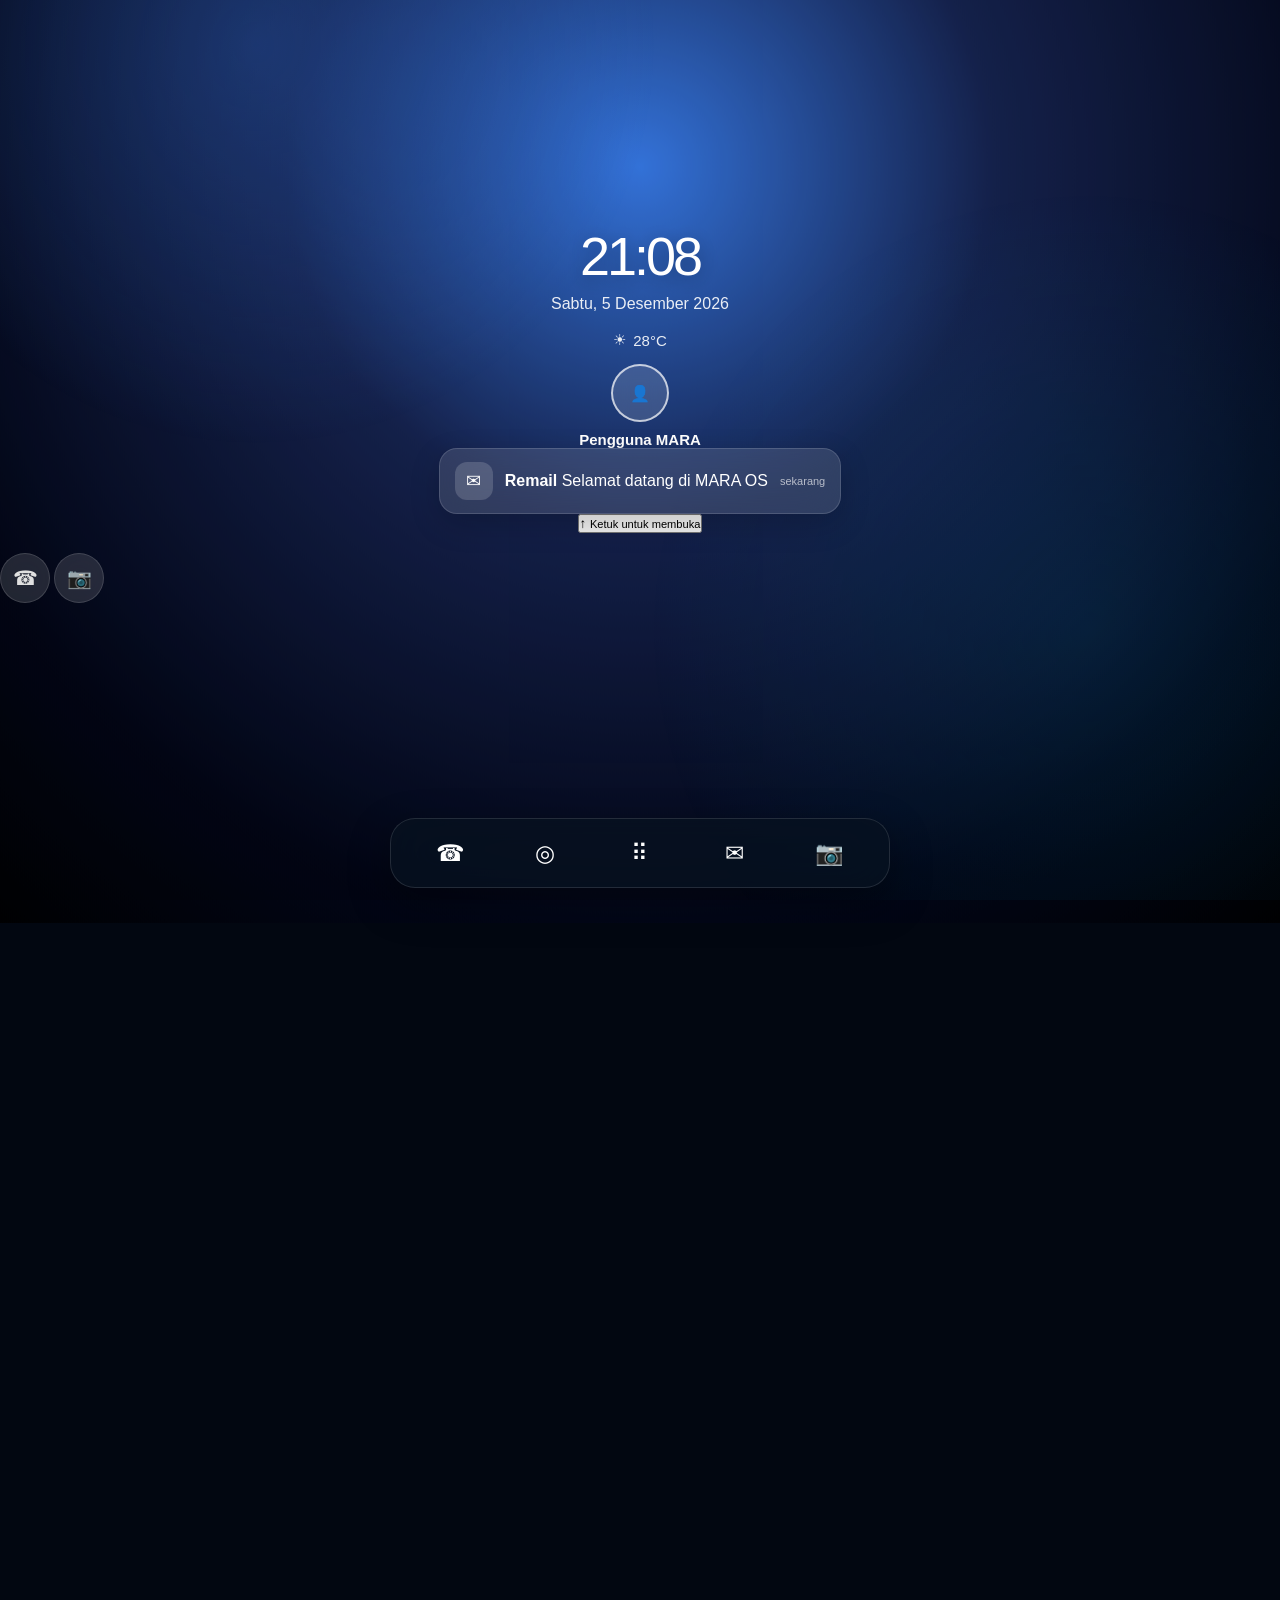
==== commit 53aa9419: "Update index.html" ====
--- a/index.html
+++ b/index.html
@@ -3,778 +3,840 @@
 
 <head>
 
-    <meta charset="UTF-8">
-
-    <meta
-        name="viewport"
-        content="width=device-width, initial-scale=1.0, viewport-fit=cover">
-
-    <meta
-        name="theme-color"
-        content="#07111f">
-
-    <meta
-        name="mobile-web-app-capable"
-        content="yes">
-
-    <meta
-        name="apple-mobile-web-app-capable"
-        content="yes">
-
-    <meta
-        name="apple-mobile-web-app-status-bar-style"
-        content="black-translucent">
-
-    <link
-        rel="manifest"
-        href="./manifest.json">
-
-    <link
-        rel="stylesheet"
-        href="./style.css">
-
-    <title>MARA OS</title>
+<meta charset="UTF-8">
+
+<meta
+    name="viewport"
+    content="width=device-width, initial-scale=1.0, viewport-fit=cover">
+
+<meta
+    name="theme-color"
+    content="#07111f">
+
+<meta
+    name="mobile-web-app-capable"
+    content="yes">
+
+<meta
+    name="apple-mobile-web-app-capable"
+    content="yes">
+
+<meta
+    name="apple-mobile-web-app-status-bar-style"
+    content="black-translucent">
+
+<link
+    rel="manifest"
+    href="./manifest.json">
+
+<link
+    rel="icon"
+    type="image/png"
+    sizes="192x192"
+    href="./mara-icon-192.png">
+
+<title>MARA OS</title>
+
+<link
+    rel="stylesheet"
+    href="./style.css">
 
 </head>
 
 
 <body>
 
-
 <!-- =====================================================
-     MARA OS APPLICATION
+     MARA OS ROOT
 ===================================================== -->
 
 <main
-    id="mara-app"
-    class="mara-app">
-
-
-    <!-- =================================================
-         BOOT / STARTUP SCREEN
-    ================================================== -->
-
-    <section
-        id="startup-screen"
-        class="mara-screen startup-screen active">
-
-        <div class="startup-content">
-
-            <div class="startup-logo">
+    id="mara-os"
+    class="mara-os">
+
+
+<!-- =====================================================
+     SPLASH SCREEN
+===================================================== -->
+
+<section
+    id="splash-screen"
+    class="screen splash-screen">
+
+    <div class="splash-logo">
+
+        <img
+            src="./mara-icon-192.png"
+            alt="MARA OS">
+
+    </div>
+
+    <h1>MARA OS</h1>
+
+    <p>Memulai sistem...</p>
+
+    <div class="splash-loader">
+        <span></span>
+    </div>
+
+</section>
+
+
+<!-- =====================================================
+     LOCK SCREEN
+===================================================== -->
+
+<section
+    id="lock-screen"
+    class="screen lock-screen hidden">
+
+
+    <div class="lock-wallpaper"></div>
+
+    <div class="lock-overlay"></div>
+
+
+    <!-- STATUS BAR -->
+
+    <header class="status-bar">
+
+        <span
+            id="lock-status-time">
+            00:00
+        </span>
+
+        <div class="status-right">
+
+            <span
+                id="lock-battery">
+                --%
+            </span>
+
+            <span>
+                🔋
+            </span>
+
+        </div>
+
+    </header>
+
+
+    <!-- LOCK CONTENT -->
+
+    <section class="lock-content">
+
+
+        <div
+            id="lock-clock"
+            class="lock-clock">
+            00:00
+        </div>
+
+
+        <div
+            id="lock-date"
+            class="lock-date">
+            Memuat tanggal...
+        </div>
+
+
+        <div class="lock-weather">
+
+            <span>☀</span>
+
+            <span>
+                28°C
+            </span>
+
+        </div>
+
+
+        <!-- PROFILE -->
+
+        <div class="lock-profile">
+
+            <div class="profile-avatar">
+                👤
+            </div>
+
+            <div class="profile-name">
+                Pengguna MARA
+            </div>
+
+        </div>
+
+
+        <!-- NOTIFICATION -->
+
+        <div class="lock-notification">
+
+            <div class="notification-icon">
+                ✉
+            </div>
+
+            <div class="notification-info">
+
+                <strong>
+                    Remail
+                </strong>
+
+                <span>
+                    Selamat datang di MARA OS
+                </span>
+
+            </div>
+
+            <time>
+                sekarang
+            </time>
+
+        </div>
+
+
+        <!-- UNLOCK -->
+
+        <button
+            id="unlock-button"
+            class="unlock-button">
+
+            <span>
+                ↑
+            </span>
+
+            <small>
+                Ketuk untuk membuka
+            </small>
+
+        </button>
+
+
+    </section>
+
+
+    <!-- QUICK ACTIONS -->
+
+    <footer class="lock-actions">
+
+        <button
+            id="phone-button"
+            class="quick-action">
+            ☎
+        </button>
+
+        <button
+            id="camera-button"
+            class="quick-action">
+            📷
+        </button>
+
+    </footer>
+
+
+</section>
+
+
+<!-- =====================================================
+     PIN SCREEN
+===================================================== -->
+
+<section
+    id="pin-screen"
+    class="screen pin-screen hidden">
+
+
+    <div class="pin-background"></div>
+
+
+    <div class="pin-content">
+
+
+        <button
+            id="pin-close"
+            class="pin-close">
+            ×
+        </button>
+
+
+        <div class="pin-icon">
+            🔐
+        </div>
+
+
+        <h2>
+            Buka MARA OS
+        </h2>
+
+
+        <p>
+            Masukkan PIN untuk melanjutkan
+        </p>
+
+
+        <!-- PIN INDICATORS -->
+
+        <div
+            id="pin-indicators"
+            class="pin-indicators">
+
+            <span></span>
+            <span></span>
+            <span></span>
+            <span></span>
+
+        </div>
+
+
+        <div
+            id="pin-error"
+            class="pin-error">
+        </div>
+
+
+        <!-- KEYPAD -->
+
+        <div class="pin-keypad">
+
+
+            <button data-pin="1">1</button>
+            <button data-pin="2">2</button>
+            <button data-pin="3">3</button>
+
+            <button data-pin="4">4</button>
+            <button data-pin="5">5</button>
+            <button data-pin="6">6</button>
+
+            <button data-pin="7">7</button>
+            <button data-pin="8">8</button>
+            <button data-pin="9">9</button>
+
+            <button
+                data-pin="clear"
+                class="pin-special">
+                ⌫
+            </button>
+
+            <button data-pin="0">0</button>
+
+            <button
+                data-pin="enter"
+                class="pin-special">
+                ✓
+            </button>
+
+        </div>
+
+
+    </div>
+
+</section>
+
+
+<!-- =====================================================
+     HOME SCREEN
+===================================================== -->
+
+<section
+    id="home-screen"
+    class="screen home-screen hidden">
+
+
+    <div class="home-wallpaper"></div>
+
+    <div class="home-overlay"></div>
+
+
+    <!-- HOME STATUS BAR -->
+
+    <header class="home-status-bar">
+
+        <span
+            id="home-time">
+            00:00
+        </span>
+
+
+        <div class="home-status-right">
+
+            <span>
                 MARA
-            </div>
-
-            <div class="startup-title">
-                MARA OS
-            </div>
-
-            <div class="startup-subtitle">
-                Digital Operating Interface
-            </div>
-
-            <div class="startup-loader">
-
-                <div
-                    id="startup-loader-bar"
-                    class="startup-loader-bar">
-                </div>
-
-            </div>
-
-            <div class="startup-status">
-                Memulai MARA OS...
-            </div>
-
-        </div>
-
-    </section>
-
-
-
-    <!-- =================================================
-         LOCK SCREEN
-    ================================================== -->
-
-    <section
-        id="lock-screen"
-        class="mara-screen lock-screen">
-
-
-        <div class="lock-wallpaper">
-        </div>
-
-        <div class="lock-overlay">
-        </div>
-
-
-        <!-- STATUS -->
-
-        <header class="lock-status">
-
-            <span
-                id="lock-status-time">
-
-                00:00
-
-            </span>
-
-            <span
-                id="lock-status-battery">
-
-                --%
-
-            </span>
-
-        </header>
-
-
-        <!-- CONTENT -->
-
-        <div class="lock-content">
-
-
-            <div
-                id="lock-clock"
-                class="lock-clock">
-
-                00:00
-
-            </div>
-
-
-            <div
-                id="lock-date"
-                class="lock-date">
-
-                Memuat tanggal...
-
-            </div>
-
-
-            <div class="lock-weather">
-
-                <span>
-                    ☀
-                </span>
-
-                <span>
-                    28°C
-                </span>
-
-            </div>
-
-
-            <!-- PROFILE -->
-
-            <div class="lock-profile">
-
-                <div class="lock-avatar">
-                    👤
-                </div>
-
-                <div class="lock-profile-name">
-                    Pengguna MARA
-                </div>
-
-            </div>
-
-
-            <!-- NOTIFICATION -->
-
-            <div class="lock-notification">
-
-                <div class="notification-icon">
-                    ✉
-                </div>
-
-                <div class="notification-text">
-
-                    <strong>
-                        MARA
-                    </strong>
-
-                    <span>
-                        Selamat datang kembali
-                    </span>
-
-                </div>
-
-                <time>
-                    sekarang
-                </time>
-
-            </div>
-
-
-            <!-- UNLOCK -->
-
-            <button
-                id="unlock-button"
-                class="unlock-button">
-
-                <span>
-                    ↑
-                </span>
-
-                <small>
-                    Geser untuk membuka
-                </small>
-
-            </button>
-
-        </div>
-
-
-        <!-- PIN PANEL -->
-
-        <div
-            id="pin-panel"
-            class="pin-panel">
-
-            <div class="pin-panel-content">
-
-
-                <div class="pin-title">
-                    Buka MARA OS
-                </div>
-
-                <div class="pin-subtitle">
-                    Masukkan PIN untuk melanjutkan
-                </div>
-
-
-                <div
-                    id="pin-indicators"
-                    class="pin-indicators">
-
-                    <span></span>
-                    <span></span>
-                    <span></span>
-                    <span></span>
-
-                </div>
-
-
-                <div
-                    id="pin-keypad"
-                    class="pin-keypad">
-
-
-                    <button data-pin="1">
-                        1
-                    </button>
-
-                    <button data-pin="2">
-                        2
-                    </button>
-
-                    <button data-pin="3">
-                        3
-                    </button>
-
-                    <button data-pin="4">
-                        4
-                    </button>
-
-                    <button data-pin="5">
-                        5
-                    </button>
-
-                    <button data-pin="6">
-                        6
-                    </button>
-
-                    <button data-pin="7">
-                        7
-                    </button>
-
-                    <button data-pin="8">
-                        8
-                    </button>
-
-                    <button data-pin="9">
-                        9
-                    </button>
-
-                    <button
-                        data-pin="0"
-                        class="pin-zero">
-
-                        0
-
-                    </button>
-
-                </div>
-
-
-                <button
-                    id="pin-cancel"
-                    class="pin-cancel">
-
-                    Batal
-
-                </button>
-
-            </div>
-
-        </div>
-
-    </section>
-
-
-
-    <!-- =================================================
-         HOME SCREEN
-    ================================================== -->
-
-    <section
-        id="home-screen"
-        class="mara-screen home-screen">
-
-
-        <div class="home-wallpaper">
-        </div>
-
-        <div class="home-overlay">
-        </div>
-
-
-        <!-- STATUS BAR -->
-
-        <header class="home-status">
-
-            <span
-                id="home-time">
-
-                00:00
-
             </span>
 
             <span
                 id="home-battery">
-
                 --%
-
             </span>
 
-        </header>
-
-
-        <!-- HOME CONTENT -->
-
-        <div class="home-content">
-
-
-            <!-- WELCOME -->
-
-            <section class="welcome-widget">
-
-                <div class="welcome-small">
-                    Selamat datang
-                </div>
-
-                <h1>
-                    MARA OS
-                </h1>
-
-                <p>
-                    Sistem operasi untuk ekosistem digital kamu.
-                </p>
-
-            </section>
-
-
-            <!-- SEARCH -->
-
-            <div class="home-search">
-
-                <span>
-                    ⌕
-                </span>
-
-                <input
-                    id="app-search"
-                    type="search"
-                    autocomplete="off"
-                    placeholder="Cari aplikasi...">
-
-            </div>
-
-
-            <!-- SEARCH RESULT -->
-
-            <div
-                id="search-results"
-                class="search-results">
-            </div>
-
-
-            <!-- APPS -->
-
-            <div class="section-header">
-
-                <h2>
-                    Aplikasi
-                </h2>
-
-                <button
-                    id="all-apps-button">
-
-                    Semua
-
-                </button>
-
-            </div>
-
-
-            <div
-                id="app-grid"
-                class="app-grid">
-
-
-                <button
-                    class="app"
-                    data-app="Rama">
-
-                    <div class="app-icon">
-                        🌐
-                    </div>
-
-                    <span>
-                        Rama
-                    </span>
-
-                </button>
-
-
-                <button
-                    class="app"
-                    data-app="VexaCut">
-
-                    <div class="app-icon">
-                        ✂
-                    </div>
-
-                    <span>
-                        VexaCut
-                    </span>
-
-                </button>
-
-
-                <button
-                    class="app"
-                    data-app="Maps">
-
-                    <div class="app-icon">
-                        🗺
-                    </div>
-
-                    <span>
-                        Maps
-                    </span>
-
-                </button>
-
-
-                <button
-                    class="app"
-                    data-app="Web">
-
-                    <div class="app-icon">
-                        ◎
-                    </div>
-
-                    <span>
-                        Web
-                    </span>
-
-                </button>
-
-
-                <button
-                    class="app"
-                    data-app="Remail">
-
-                    <div class="app-icon">
-                        ✉
-                    </div>
-
-                    <span>
-                        Remail
-                    </span>
-
-                </button>
-
-
-                <button
-                    class="app"
-                    data-app="Storage">
-
-                    <div class="app-icon">
-                        ▣
-                    </div>
-
-                    <span>
-                        Storage
-                    </span>
-
-                </button>
-
-
-                <button
-                    class="app"
-                    data-app="Berita">
-
-                    <div class="app-icon">
-                        📰
-                    </div>
-
-                    <span>
-                        Berita
-                    </span>
-
-                </button>
-
-
-                <button
-                    class="app"
-                    data-app="Rama Story">
-
-                    <div class="app-icon">
-                        ◇
-                    </div>
-
-                    <span>
-                        Rama Story
-                    </span>
-
-                </button>
-
-
-                <button
-                    class="app"
-                    data-app="Rama School">
-
-                    <div class="app-icon">
-                        🎓
-                    </div>
-
-                    <span>
-                        Rama School
-                    </span>
-
-                </button>
-
-
-                <button
-                    class="app"
-                    data-app="Game Store">
-
-                    <div class="app-icon">
-                        🎮
-                    </div>
-
-                    <span>
-                        Game Store
-                    </span>
-
-                </button>
-
-
-                <button
-                    class="app"
-                    data-app="Pengaturan">
-
-                    <div class="app-icon">
-                        ⚙
-                    </div>
-
-                    <span>
-                        Pengaturan
-                    </span>
-
-                </button>
-
-
-                <button
-                    class="app"
-                    data-app="File Manager">
-
-                    <div class="app-icon">
-                        📁
-                    </div>
-
-                    <span>
-                        File Manager
-                    </span>
-
-                </button>
-
-
-            </div>
-
-
-            <!-- RECOMMENDED -->
-
-            <div class="section-header">
-
-                <h2>
-                    Untuk kamu
-                </h2>
-
-            </div>
-
-
-            <article class="recommended-card">
-
-                <div class="recommended-icon">
-                    🎬
-                </div>
-
-                <div class="recommended-info">
-
-                    <strong>
-                        VexaCut
-                    </strong>
-
-                    <span>
-                        Buat dan edit video kamu.
-                    </span>
-
-                </div>
-
-                <button
-                    data-open-app="VexaCut">
-
-                    Buka
-
-                </button>
-
-            </article>
-
-
-        </div>
-
-
-        <!-- DOCK -->
-
-        <nav class="home-dock">
-
-
-            <button
-                data-open-app="Phone">
-
-                ☎
-
-            </button>
-
-
-            <button
-                data-open-app="Web">
-
-                ◎
-
-            </button>
-
-
-            <button
-                id="drawer-button">
-
-                ⠿
-
-            </button>
-
-
-            <button
-                data-open-app="Remail">
-
-                ✉
-
-            </button>
-
-
-            <button
-                data-open-app="Camera">
-
-                📷
-
-            </button>
-
-
-        </nav>
+            <span>
+                🔋
+            </span>
+
+        </div>
+
+    </header>
+
+
+    <!-- HOME CONTENT -->
+
+    <section class="home-content">
+
+
+        <!-- WELCOME -->
+
+        <div class="welcome-widget">
+
+            <small>
+                Selamat datang
+            </small>
+
+            <h1>
+                MARA OS
+            </h1>
+
+            <p>
+                Sistem operasi untuk ekosistem digital kamu.
+            </p>
+
+        </div>
+
+
+        <!-- SEARCH -->
+
+        <div class="home-search">
+
+            <span>
+                🔍
+            </span>
+
+            <input
+                id="app-search"
+                type="search"
+                placeholder="Cari aplikasi...">
+
+        </div>
+
+
+        <!-- APPS -->
+
+        <div class="section-header">
+
+            <h2>
+                Aplikasi
+            </h2>
+
+            <button
+                id="open-drawer">
+                Semua
+            </button>
+
+        </div>
+
+
+        <div
+            id="app-grid"
+            class="app-grid">
+
+
+            <button
+                class="app"
+                data-name="Rama">
+
+                <div class="app-icon rama-icon">
+                    R
+                </div>
+
+                <span>
+                    Rama
+                </span>
+
+            </button>
+
+
+            <button
+                class="app"
+                data-name="VexaCut">
+
+                <div class="app-icon">
+                    ✂
+                </div>
+
+                <span>
+                    VexaCut
+                </span>
+
+            </button>
+
+
+            <button
+                class="app"
+                data-name="Maps">
+
+                <div class="app-icon">
+                    🗺
+                </div>
+
+                <span>
+                    Maps
+                </span>
+
+            </button>
+
+
+            <button
+                class="app"
+                data-name="Web">
+
+                <div class="app-icon">
+                    ◎
+                </div>
+
+                <span>
+                    Web
+                </span>
+
+            </button>
+
+
+            <button
+                class="app"
+                data-name="Remail">
+
+                <div class="app-icon">
+                    ✉
+                </div>
+
+                <span>
+                    Remail
+                </span>
+
+            </button>
+
+
+            <button
+                class="app"
+                data-name="Storage">
+
+                <div class="app-icon">
+                    ▣
+                </div>
+
+                <span>
+                    Storage
+                </span>
+
+            </button>
+
+
+            <button
+                class="app"
+                data-name="Berita">
+
+                <div class="app-icon">
+                    ▤
+                </div>
+
+                <span>
+                    Berita
+                </span>
+
+            </button>
+
+
+            <button
+                class="app"
+                data-name="Rama Story">
+
+                <div class="app-icon">
+                    ◇
+                </div>
+
+                <span>
+                    Rama Story
+                </span>
+
+            </button>
+
+
+            <button
+                class="app"
+                data-name="Rama School">
+
+                <div class="app-icon">
+                    🎓
+                </div>
+
+                <span>
+                    Rama School
+                </span>
+
+            </button>
+
+
+            <button
+                class="app"
+                data-name="Game Store">
+
+                <div class="app-icon">
+                    🎮
+                </div>
+
+                <span>
+                    Game Store
+                </span>
+
+            </button>
+
+
+            <button
+                class="app"
+                data-name="Pengaturan">
+
+                <div class="app-icon">
+                    ⚙
+                </div>
+
+                <span>
+                    Pengaturan
+                </span>
+
+            </button>
+
+
+            <button
+                class="app"
+                data-name="File Manager">
+
+                <div class="app-icon">
+                    📁
+                </div>
+
+                <span>
+                    File Manager
+                </span>
+
+            </button>
+
+
+        </div>
+
+
+        <!-- SEARCH RESULT -->
+
+        <div
+            id="search-results"
+            class="search-results">
+        </div>
+
 
     </section>
 
 
-
-    <!-- =================================================
-         APP DRAWER
-    ================================================== -->
-
-    <section
-        id="app-drawer"
-        class="mara-screen app-drawer">
-
-
-        <header class="drawer-header">
-
-            <button
-                id="drawer-back">
-
-                ←
-
-            </button>
+    <!-- HOME DOCK -->
+
+    <nav class="home-dock">
+
+        <button
+            class="dock-app"
+            data-app="Phone">
+            ☎
+        </button>
+
+        <button
+            class="dock-app"
+            data-app="Web">
+            ◎
+        </button>
+
+        <button
+            id="drawer-button"
+            class="dock-app drawer-button">
+            ⠿
+        </button>
+
+        <button
+            class="dock-app"
+            data-app="Remail">
+            ✉
+        </button>
+
+        <button
+            class="dock-app"
+            data-app="Camera">
+            📷
+        </button>
+
+    </nav>
+
+
+    <!-- HEADER FOR CONTROL CENTER -->
+
+    <div
+        id="mara-header"
+        class="mara-header">
+
+        <div class="header-handle"></div>
+
+    </div>
+
+
+</section>
+
+
+<!-- =====================================================
+     APP DRAWER
+===================================================== -->
+
+<section
+    id="app-drawer"
+    class="screen app-drawer hidden">
+
+
+    <div class="drawer-background"></div>
+
+
+    <header class="drawer-header">
+
+        <button
+            id="drawer-close">
+            ←
+        </button>
+
+        <div>
 
             <h1>
-                Semua Aplikasi
+                Aplikasi
             </h1>
 
-        </header>
-
-
-        <div
-            id="drawer-grid"
-            class="drawer-grid">
-
-        </div>
-
-    </section>
-
-
-
-    <!-- =================================================
-         CONTROL CENTER
-    ================================================== -->
-
-    <aside
-        id="control-center"
-        class="control-center">
-
-
-        <div class="control-header">
-
-            <div>
-
-                <h1>
-                    Control Center
-                </h1>
-
-                <p>
-                    Kendali cepat MARA OS
-                </p>
-
-            </div>
-
-
-            <button
-                id="control-close">
-
-                ×
-
-            </button>
-
-        </div>
+            <p>
+                MARA OS
+            </p>
+
+        </div>
+
+    </header>
+
+
+    <div class="drawer-search">
+
+        <span>
+            🔍
+        </span>
+
+        <input
+            id="drawer-search-input"
+            type="search"
+            placeholder="Cari aplikasi...">
+
+    </div>
+
+
+    <div
+        id="drawer-grid"
+        class="drawer-grid">
+
+
+        <button data-app-name="Rama">
+            <div>R</div>
+            <span>Rama</span>
+        </button>
+
+        <button data-app-name="VexaCut">
+            <div>✂</div>
+            <span>VexaCut</span>
+        </button>
+
+        <button data-app-name="Maps">
+            <div>🗺</div>
+            <span>Maps</span>
+        </button>
+
+        <button data-app-name="Web">
+            <div>◎</div>
+            <span>Web</span>
+        </button>
+
+        <button data-app-name="Remail">
+            <div>✉</div>
+            <span>Remail</span>
+        </button>
+
+        <button data-app-name="Storage">
+            <div>▣</div>
+            <span>Storage</span>
+        </button>
+
+        <button data-app-name="Berita">
+            <div>▤</div>
+            <span>Berita</span>
+        </button>
+
+        <button data-app-name="Rama Story">
+            <div>◇</div>
+            <span>Rama Story</span>
+        </button>
+
+        <button data-app-name="Rama School">
+            <div>🎓</div>
+            <span>Rama School</span>
+        </button>
+
+        <button data-app-name="Game Store">
+            <div>🎮</div>
+            <span>Game Store</span>
+        </button>
+
+        <button data-app-name="Pengaturan">
+            <div>⚙</div>
+            <span>Pengaturan</span>
+        </button>
+
+        <button data-app-name="File Manager">
+            <div>📁</div>
+            <span>File Manager</span>
+        </button>
+
+
+    </div>
+
+</section>
+
+
+<!-- =====================================================
+     CONTROL CENTER
+===================================================== -->
+
+<section
+    id="control-center"
+    class="control-center hidden">
+
+
+    <div class="control-background"></div>
+
+
+    <header class="control-header">
+
+        <button
+            id="control-close"
+            class="control-close">
+            ↓
+        </button>
+
+
+        <div>
+
+            <h1>
+                Control Center
+            </h1>
+
+            <p>
+                Kendali cepat MARA OS
+            </p>
+
+        </div>
+
+    </header>
+
+
+    <section class="control-content">
 
 
         <!-- CONNECTION -->
@@ -785,29 +847,32 @@
                 ◉
             </div>
 
-            <div>
+            <div class="connection-info">
 
                 <strong>
                     Wi-Fi MARA
                 </strong>
 
-                <small
-                    id="connection-status">
-
+                <span
+                    id="wifi-status">
                     Terhubung
-
-                </small>
+                </span>
 
             </div>
 
-        </div>
-
-
-        <!-- QUICK -->
-
-        <div class="control-section-title">
+            <button
+                id="wifi-detail">
+                Detail
+            </button>
+
+        </div>
+
+
+        <!-- QUICK CONTROLS -->
+
+        <h2>
             Kontrol cepat
-        </div>
+        </h2>
 
 
         <div class="quick-grid">
@@ -817,10 +882,8 @@
                 class="quick-button active"
                 data-control="wifi">
 
-                ◉
-                <span>
-                    Wi-Fi
-                </span>
+                <span>◉</span>
+                <small>Wi-Fi</small>
 
             </button>
 
@@ -829,10 +892,8 @@
                 class="quick-button active"
                 data-control="bluetooth">
 
-                ᛒ
-                <span>
-                    Bluetooth
-                </span>
+                <span>ᛒ</span>
+                <small>Bluetooth</small>
 
             </button>
 
@@ -841,10 +902,8 @@
                 class="quick-button"
                 data-control="airplane">
 
-                ✈
-                <span>
-                    Pesawat
-                </span>
+                <span>✈</span>
+                <small>Pesawat</small>
 
             </button>
 
@@ -853,10 +912,8 @@
                 class="quick-button"
                 data-control="rotation">
 
-                ↻
-                <span>
-                    Rotasi
-                </span>
+                <span>↻</span>
+                <small>Rotasi</small>
 
             </button>
 
@@ -865,10 +922,8 @@
                 class="quick-button active"
                 data-control="sound">
 
-                ♪
-                <span>
-                    Suara
-                </span>
+                <span>♪</span>
+                <small>Suara</small>
 
             </button>
 
@@ -877,10 +932,8 @@
                 class="quick-button"
                 data-control="flashlight">
 
-                ◇
-                <span>
-                    Senter
-                </span>
+                <span>◇</span>
+                <small>Senter</small>
 
             </button>
 
@@ -889,10 +942,8 @@
                 class="quick-button"
                 data-control="hotspot">
 
-                ⋮
-                <span>
-                    Hotspot
-                </span>
+                <span>⋮</span>
+                <small>Hotspot</small>
 
             </button>
 
@@ -901,10 +952,8 @@
                 class="quick-button"
                 data-control="dnd">
 
-                ◐
-                <span>
-                    Jangan Ganggu
-                </span>
+                <span>◐</span>
+                <small>Jangan Ganggu</small>
 
             </button>
 
@@ -914,7 +963,7 @@
 
         <!-- BRIGHTNESS -->
 
-        <div class="control-slider">
+        <div class="slider-card">
 
             <div>
 
@@ -924,9 +973,7 @@
 
                 <strong
                     id="brightness-value">
-
                     75%
-
                 </strong>
 
             </div>
@@ -944,7 +991,7 @@
 
         <!-- VOLUME -->
 
-        <div class="control-slider">
+        <div class="slider-card">
 
             <div>
 
@@ -954,9 +1001,7 @@
 
                 <strong
                     id="volume-value">
-
                     60%
-
                 </strong>
 
             </div>
@@ -974,24 +1019,27 @@
 
         <!-- SYSTEM -->
 
-        <div class="control-section-title">
-            Sistem
-        </div>
-
-
         <div class="system-options">
 
 
             <button
                 data-system="settings">
 
-                ⚙
-
-                <span>
-                    Pengaturan
-                </span>
-
-                ›
+                <span>⚙</span>
+
+                <div>
+
+                    <strong>
+                        Pengaturan
+                    </strong>
+
+                    <small>
+                        Konfigurasi MARA OS
+                    </small>
+
+                </div>
+
+                <b>›</b>
 
             </button>
 
@@ -999,13 +1047,22 @@
             <button
                 data-system="battery">
 
-                ▣
-
-                <span>
-                    Baterai
-                </span>
-
-                ›
+                <span>🔋</span>
+
+                <div>
+
+                    <strong>
+                        Baterai
+                    </strong>
+
+                    <small
+                        id="control-battery">
+                        --%
+                    </small>
+
+                </div>
+
+                <b>›</b>
 
             </button>
 
@@ -1013,59 +1070,73 @@
             <button
                 data-system="security">
 
-                ✓
-
-                <span>
-                    Keamanan
-                </span>
-
-                ›
-
-            </button>
-
-
-        </div>
-
-
-    </aside>
-
-
-    <!-- =================================================
-         APP WINDOW
-    ================================================== -->
-
-    <section
-        id="app-window"
-        class="app-window">
-
-
-        <header class="app-window-header">
-
-            <button
-                id="app-window-back">
-
-                ←
-
-            </button>
-
-            <h2
-                id="app-window-title">
-
-                Aplikasi
-
-            </h2>
-
-        </header>
-
+                <span>✓</span>
+
+                <div>
+
+                    <strong>
+                        Keamanan
+                    </strong>
+
+                    <small>
+                        Perangkat terlindungi
+                    </small>
+
+                </div>
+
+                <b>›</b>
+
+            </button>
+
+
+        </div>
+
+
+    </section>
+
+</section>
+
+
+<!-- =====================================================
+     APP MODAL
+===================================================== -->
+
+<div
+    id="app-modal"
+    class="app-modal hidden">
+
+    <div class="app-modal-content">
+
+        <button
+            id="modal-close">
+            ×
+        </button>
 
         <div
-            id="app-window-content"
-            class="app-window-content">
-
-        </div>
-
-    </section>
-
+            id="modal-icon"
+            class="modal-icon">
+            ◉
+        </div>
+
+        <h2
+            id="modal-title">
+            MARA
+        </h2>
+
+        <p
+            id="modal-description">
+            Aplikasi MARA OS
+        </p>
+
+        <button
+            id="modal-open"
+            class="modal-open">
+            Buka
+        </button>
+
+    </div>
+
+</div>
 
 
 </main>
@@ -1075,7 +1146,10 @@
      JAVASCRIPT
 ===================================================== -->
 
-<script src="./script.js"></script>
+<script
+    src="./script.js"
+    defer>
+</script>
 
 
 </body>
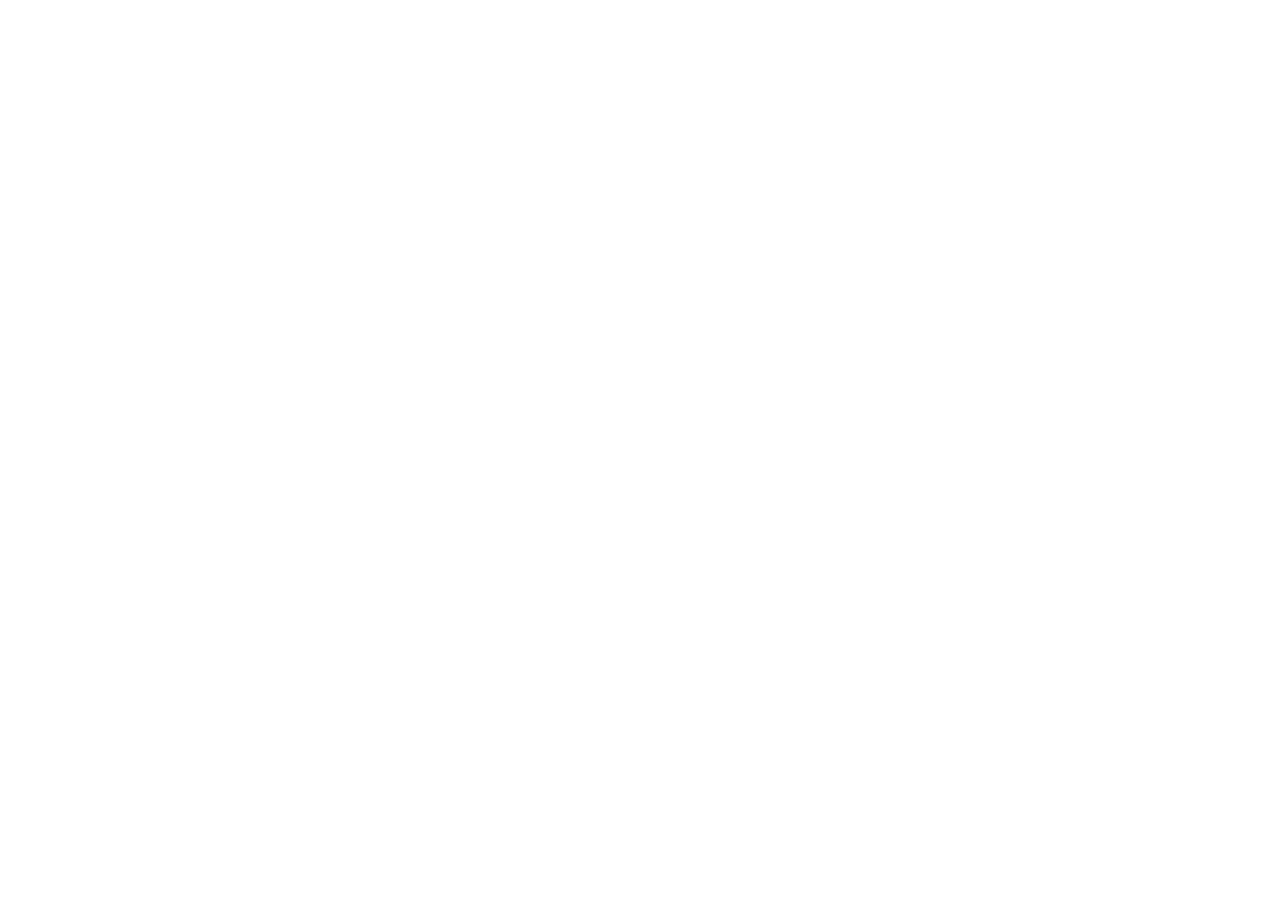
==== commit ed99be17: "Update index.html" ====
--- a/index.html
+++ b/index.html
@@ -3,1153 +3,188 @@
 
 <head>
 
-<meta charset="UTF-8">
+    <meta charset="UTF-8">
 
-<meta
-    name="viewport"
-    content="width=device-width, initial-scale=1.0, viewport-fit=cover">
+    <meta
+        name="viewport"
+        content="width=device-width, initial-scale=1.0, viewport-fit=cover">
 
-<meta
-    name="theme-color"
-    content="#07111f">
+    <meta
+        name="theme-color"
+        content="#ffffff">
 
-<meta
-    name="mobile-web-app-capable"
-    content="yes">
+    <meta
+        name="background-color"
+        content="#ffffff">
 
-<meta
-    name="apple-mobile-web-app-capable"
-    content="yes">
+    <link
+        rel="manifest"
+        href="./manifest.json">
 
-<meta
-    name="apple-mobile-web-app-status-bar-style"
-    content="black-translucent">
+    <title>MARA OS</title>
 
-<link
-    rel="manifest"
-    href="./manifest.json">
 
-<link
-    rel="icon"
-    type="image/png"
-    sizes="192x192"
-    href="./mara-icon-192.png">
+    <style>
 
-<title>MARA OS</title>
+        /* =========================================
+           MARA OS — APPLICATION SHELL
+        ========================================= */
 
-<link
-    rel="stylesheet"
-    href="./style.css">
+        * {
+
+            box-sizing: border-box;
+
+            margin: 0;
+
+            padding: 0;
+
+            -webkit-tap-highlight-color:
+                transparent;
+
+        }
+
+
+        html,
+        body {
+
+            width: 100%;
+
+            height: 100%;
+
+            overflow: hidden;
+
+            background: #ffffff;
+
+        }
+
+
+        body {
+
+            width: 100vw;
+
+            height: 100vh;
+
+            background: #ffffff;
+
+            font-family:
+                Arial,
+                Helvetica,
+                sans-serif;
+
+        }
+
+
+        /* =========================================
+           APPLICATION CONTAINER
+        ========================================= */
+
+        #mara-app {
+
+            position: fixed;
+
+            inset: 0;
+
+            width: 100%;
+
+            height: 100%;
+
+            background: #ffffff;
+
+            overflow: hidden;
+
+        }
+
+    </style>
 
 </head>
 
 
 <body>
 
-<!-- =====================================================
-     MARA OS ROOT
-===================================================== -->
 
-<main
-    id="mara-os"
-    class="mara-os">
+    <!-- =========================================
+         MARA OS APPLICATION
+    ========================================= -->
+
+    <main id="mara-app">
+
+        <!--
+            MARA OS KOSONG
+
+            Layar aplikasi akan dibangun
+            di dalam container ini.
+
+        -->
+
+    </main>
 
 
-<!-- =====================================================
-     SPLASH SCREEN
-===================================================== -->
+    <script>
 
-<section
-    id="splash-screen"
-    class="screen splash-screen">
+        /* =========================================
+           MARA OS — BASIC APPLICATION
+        ========================================= */
 
-    <div class="splash-logo">
-
-        <img
-            src="./mara-icon-192.png"
-            alt="MARA OS">
-
-    </div>
-
-    <h1>MARA OS</h1>
-
-    <p>Memulai sistem...</p>
-
-    <div class="splash-loader">
-        <span></span>
-    </div>
-
-</section>
+        "use strict";
 
 
-<!-- =====================================================
-     LOCK SCREEN
-===================================================== -->
-
-<section
-    id="lock-screen"
-    class="screen lock-screen hidden">
+        /*
+         * Saat ini sengaja tidak ada
+         * tampilan tambahan.
+         *
+         * MARA OS hanya menampilkan
+         * layar putih kosong.
+         */
 
 
-    <div class="lock-wallpaper"></div>
-
-    <div class="lock-overlay"></div>
+        console.log(
+            "MARA OS berhasil dibuka."
+        );
 
 
-    <!-- STATUS BAR -->
+        /* =========================================
+           SERVICE WORKER
+        ========================================= */
 
-    <header class="status-bar">
+        if (
+            "serviceWorker" in navigator
+        ) {
 
-        <span
-            id="lock-status-time">
-            00:00
-        </span>
+            window.addEventListener(
+                "load",
+                function () {
 
-        <div class="status-right">
+                    navigator.serviceWorker
+                        .register(
+                            "./service-worker.js"
+                        )
+                        .then(
+                            function (registration) {
 
-            <span
-                id="lock-battery">
-                --%
-            </span>
+                                console.log(
+                                    "MARA OS Service Worker aktif:",
+                                    registration.scope
+                                );
 
-            <span>
-                🔋
-            </span>
+                            }
+                        )
+                        .catch(
+                            function (error) {
 
-        </div>
+                                console.error(
+                                    "MARA OS Service Worker gagal:",
+                                    error
+                                );
 
-    </header>
+                            }
+                        );
 
+                }
+            );
 
-    <!-- LOCK CONTENT -->
+        }
 
-    <section class="lock-content">
-
-
-        <div
-            id="lock-clock"
-            class="lock-clock">
-            00:00
-        </div>
-
-
-        <div
-            id="lock-date"
-            class="lock-date">
-            Memuat tanggal...
-        </div>
-
-
-        <div class="lock-weather">
-
-            <span>☀</span>
-
-            <span>
-                28°C
-            </span>
-
-        </div>
-
-
-        <!-- PROFILE -->
-
-        <div class="lock-profile">
-
-            <div class="profile-avatar">
-                👤
-            </div>
-
-            <div class="profile-name">
-                Pengguna MARA
-            </div>
-
-        </div>
-
-
-        <!-- NOTIFICATION -->
-
-        <div class="lock-notification">
-
-            <div class="notification-icon">
-                ✉
-            </div>
-
-            <div class="notification-info">
-
-                <strong>
-                    Remail
-                </strong>
-
-                <span>
-                    Selamat datang di MARA OS
-                </span>
-
-            </div>
-
-            <time>
-                sekarang
-            </time>
-
-        </div>
-
-
-        <!-- UNLOCK -->
-
-        <button
-            id="unlock-button"
-            class="unlock-button">
-
-            <span>
-                ↑
-            </span>
-
-            <small>
-                Ketuk untuk membuka
-            </small>
-
-        </button>
-
-
-    </section>
-
-
-    <!-- QUICK ACTIONS -->
-
-    <footer class="lock-actions">
-
-        <button
-            id="phone-button"
-            class="quick-action">
-            ☎
-        </button>
-
-        <button
-            id="camera-button"
-            class="quick-action">
-            📷
-        </button>
-
-    </footer>
-
-
-</section>
-
-
-<!-- =====================================================
-     PIN SCREEN
-===================================================== -->
-
-<section
-    id="pin-screen"
-    class="screen pin-screen hidden">
-
-
-    <div class="pin-background"></div>
-
-
-    <div class="pin-content">
-
-
-        <button
-            id="pin-close"
-            class="pin-close">
-            ×
-        </button>
-
-
-        <div class="pin-icon">
-            🔐
-        </div>
-
-
-        <h2>
-            Buka MARA OS
-        </h2>
-
-
-        <p>
-            Masukkan PIN untuk melanjutkan
-        </p>
-
-
-        <!-- PIN INDICATORS -->
-
-        <div
-            id="pin-indicators"
-            class="pin-indicators">
-
-            <span></span>
-            <span></span>
-            <span></span>
-            <span></span>
-
-        </div>
-
-
-        <div
-            id="pin-error"
-            class="pin-error">
-        </div>
-
-
-        <!-- KEYPAD -->
-
-        <div class="pin-keypad">
-
-
-            <button data-pin="1">1</button>
-            <button data-pin="2">2</button>
-            <button data-pin="3">3</button>
-
-            <button data-pin="4">4</button>
-            <button data-pin="5">5</button>
-            <button data-pin="6">6</button>
-
-            <button data-pin="7">7</button>
-            <button data-pin="8">8</button>
-            <button data-pin="9">9</button>
-
-            <button
-                data-pin="clear"
-                class="pin-special">
-                ⌫
-            </button>
-
-            <button data-pin="0">0</button>
-
-            <button
-                data-pin="enter"
-                class="pin-special">
-                ✓
-            </button>
-
-        </div>
-
-
-    </div>
-
-</section>
-
-
-<!-- =====================================================
-     HOME SCREEN
-===================================================== -->
-
-<section
-    id="home-screen"
-    class="screen home-screen hidden">
-
-
-    <div class="home-wallpaper"></div>
-
-    <div class="home-overlay"></div>
-
-
-    <!-- HOME STATUS BAR -->
-
-    <header class="home-status-bar">
-
-        <span
-            id="home-time">
-            00:00
-        </span>
-
-
-        <div class="home-status-right">
-
-            <span>
-                MARA
-            </span>
-
-            <span
-                id="home-battery">
-                --%
-            </span>
-
-            <span>
-                🔋
-            </span>
-
-        </div>
-
-    </header>
-
-
-    <!-- HOME CONTENT -->
-
-    <section class="home-content">
-
-
-        <!-- WELCOME -->
-
-        <div class="welcome-widget">
-
-            <small>
-                Selamat datang
-            </small>
-
-            <h1>
-                MARA OS
-            </h1>
-
-            <p>
-                Sistem operasi untuk ekosistem digital kamu.
-            </p>
-
-        </div>
-
-
-        <!-- SEARCH -->
-
-        <div class="home-search">
-
-            <span>
-                🔍
-            </span>
-
-            <input
-                id="app-search"
-                type="search"
-                placeholder="Cari aplikasi...">
-
-        </div>
-
-
-        <!-- APPS -->
-
-        <div class="section-header">
-
-            <h2>
-                Aplikasi
-            </h2>
-
-            <button
-                id="open-drawer">
-                Semua
-            </button>
-
-        </div>
-
-
-        <div
-            id="app-grid"
-            class="app-grid">
-
-
-            <button
-                class="app"
-                data-name="Rama">
-
-                <div class="app-icon rama-icon">
-                    R
-                </div>
-
-                <span>
-                    Rama
-                </span>
-
-            </button>
-
-
-            <button
-                class="app"
-                data-name="VexaCut">
-
-                <div class="app-icon">
-                    ✂
-                </div>
-
-                <span>
-                    VexaCut
-                </span>
-
-            </button>
-
-
-            <button
-                class="app"
-                data-name="Maps">
-
-                <div class="app-icon">
-                    🗺
-                </div>
-
-                <span>
-                    Maps
-                </span>
-
-            </button>
-
-
-            <button
-                class="app"
-                data-name="Web">
-
-                <div class="app-icon">
-                    ◎
-                </div>
-
-                <span>
-                    Web
-                </span>
-
-            </button>
-
-
-            <button
-                class="app"
-                data-name="Remail">
-
-                <div class="app-icon">
-                    ✉
-                </div>
-
-                <span>
-                    Remail
-                </span>
-
-            </button>
-
-
-            <button
-                class="app"
-                data-name="Storage">
-
-                <div class="app-icon">
-                    ▣
-                </div>
-
-                <span>
-                    Storage
-                </span>
-
-            </button>
-
-
-            <button
-                class="app"
-                data-name="Berita">
-
-                <div class="app-icon">
-                    ▤
-                </div>
-
-                <span>
-                    Berita
-                </span>
-
-            </button>
-
-
-            <button
-                class="app"
-                data-name="Rama Story">
-
-                <div class="app-icon">
-                    ◇
-                </div>
-
-                <span>
-                    Rama Story
-                </span>
-
-            </button>
-
-
-            <button
-                class="app"
-                data-name="Rama School">
-
-                <div class="app-icon">
-                    🎓
-                </div>
-
-                <span>
-                    Rama School
-                </span>
-
-            </button>
-
-
-            <button
-                class="app"
-                data-name="Game Store">
-
-                <div class="app-icon">
-                    🎮
-                </div>
-
-                <span>
-                    Game Store
-                </span>
-
-            </button>
-
-
-            <button
-                class="app"
-                data-name="Pengaturan">
-
-                <div class="app-icon">
-                    ⚙
-                </div>
-
-                <span>
-                    Pengaturan
-                </span>
-
-            </button>
-
-
-            <button
-                class="app"
-                data-name="File Manager">
-
-                <div class="app-icon">
-                    📁
-                </div>
-
-                <span>
-                    File Manager
-                </span>
-
-            </button>
-
-
-        </div>
-
-
-        <!-- SEARCH RESULT -->
-
-        <div
-            id="search-results"
-            class="search-results">
-        </div>
-
-
-    </section>
-
-
-    <!-- HOME DOCK -->
-
-    <nav class="home-dock">
-
-        <button
-            class="dock-app"
-            data-app="Phone">
-            ☎
-        </button>
-
-        <button
-            class="dock-app"
-            data-app="Web">
-            ◎
-        </button>
-
-        <button
-            id="drawer-button"
-            class="dock-app drawer-button">
-            ⠿
-        </button>
-
-        <button
-            class="dock-app"
-            data-app="Remail">
-            ✉
-        </button>
-
-        <button
-            class="dock-app"
-            data-app="Camera">
-            📷
-        </button>
-
-    </nav>
-
-
-    <!-- HEADER FOR CONTROL CENTER -->
-
-    <div
-        id="mara-header"
-        class="mara-header">
-
-        <div class="header-handle"></div>
-
-    </div>
-
-
-</section>
-
-
-<!-- =====================================================
-     APP DRAWER
-===================================================== -->
-
-<section
-    id="app-drawer"
-    class="screen app-drawer hidden">
-
-
-    <div class="drawer-background"></div>
-
-
-    <header class="drawer-header">
-
-        <button
-            id="drawer-close">
-            ←
-        </button>
-
-        <div>
-
-            <h1>
-                Aplikasi
-            </h1>
-
-            <p>
-                MARA OS
-            </p>
-
-        </div>
-
-    </header>
-
-
-    <div class="drawer-search">
-
-        <span>
-            🔍
-        </span>
-
-        <input
-            id="drawer-search-input"
-            type="search"
-            placeholder="Cari aplikasi...">
-
-    </div>
-
-
-    <div
-        id="drawer-grid"
-        class="drawer-grid">
-
-
-        <button data-app-name="Rama">
-            <div>R</div>
-            <span>Rama</span>
-        </button>
-
-        <button data-app-name="VexaCut">
-            <div>✂</div>
-            <span>VexaCut</span>
-        </button>
-
-        <button data-app-name="Maps">
-            <div>🗺</div>
-            <span>Maps</span>
-        </button>
-
-        <button data-app-name="Web">
-            <div>◎</div>
-            <span>Web</span>
-        </button>
-
-        <button data-app-name="Remail">
-            <div>✉</div>
-            <span>Remail</span>
-        </button>
-
-        <button data-app-name="Storage">
-            <div>▣</div>
-            <span>Storage</span>
-        </button>
-
-        <button data-app-name="Berita">
-            <div>▤</div>
-            <span>Berita</span>
-        </button>
-
-        <button data-app-name="Rama Story">
-            <div>◇</div>
-            <span>Rama Story</span>
-        </button>
-
-        <button data-app-name="Rama School">
-            <div>🎓</div>
-            <span>Rama School</span>
-        </button>
-
-        <button data-app-name="Game Store">
-            <div>🎮</div>
-            <span>Game Store</span>
-        </button>
-
-        <button data-app-name="Pengaturan">
-            <div>⚙</div>
-            <span>Pengaturan</span>
-        </button>
-
-        <button data-app-name="File Manager">
-            <div>📁</div>
-            <span>File Manager</span>
-        </button>
-
-
-    </div>
-
-</section>
-
-
-<!-- =====================================================
-     CONTROL CENTER
-===================================================== -->
-
-<section
-    id="control-center"
-    class="control-center hidden">
-
-
-    <div class="control-background"></div>
-
-
-    <header class="control-header">
-
-        <button
-            id="control-close"
-            class="control-close">
-            ↓
-        </button>
-
-
-        <div>
-
-            <h1>
-                Control Center
-            </h1>
-
-            <p>
-                Kendali cepat MARA OS
-            </p>
-
-        </div>
-
-    </header>
-
-
-    <section class="control-content">
-
-
-        <!-- CONNECTION -->
-
-        <div class="connection-card">
-
-            <div class="connection-icon">
-                ◉
-            </div>
-
-            <div class="connection-info">
-
-                <strong>
-                    Wi-Fi MARA
-                </strong>
-
-                <span
-                    id="wifi-status">
-                    Terhubung
-                </span>
-
-            </div>
-
-            <button
-                id="wifi-detail">
-                Detail
-            </button>
-
-        </div>
-
-
-        <!-- QUICK CONTROLS -->
-
-        <h2>
-            Kontrol cepat
-        </h2>
-
-
-        <div class="quick-grid">
-
-
-            <button
-                class="quick-button active"
-                data-control="wifi">
-
-                <span>◉</span>
-                <small>Wi-Fi</small>
-
-            </button>
-
-
-            <button
-                class="quick-button active"
-                data-control="bluetooth">
-
-                <span>ᛒ</span>
-                <small>Bluetooth</small>
-
-            </button>
-
-
-            <button
-                class="quick-button"
-                data-control="airplane">
-
-                <span>✈</span>
-                <small>Pesawat</small>
-
-            </button>
-
-
-            <button
-                class="quick-button"
-                data-control="rotation">
-
-                <span>↻</span>
-                <small>Rotasi</small>
-
-            </button>
-
-
-            <button
-                class="quick-button active"
-                data-control="sound">
-
-                <span>♪</span>
-                <small>Suara</small>
-
-            </button>
-
-
-            <button
-                class="quick-button"
-                data-control="flashlight">
-
-                <span>◇</span>
-                <small>Senter</small>
-
-            </button>
-
-
-            <button
-                class="quick-button"
-                data-control="hotspot">
-
-                <span>⋮</span>
-                <small>Hotspot</small>
-
-            </button>
-
-
-            <button
-                class="quick-button"
-                data-control="dnd">
-
-                <span>◐</span>
-                <small>Jangan Ganggu</small>
-
-            </button>
-
-
-        </div>
-
-
-        <!-- BRIGHTNESS -->
-
-        <div class="slider-card">
-
-            <div>
-
-                <span>
-                    Kecerahan
-                </span>
-
-                <strong
-                    id="brightness-value">
-                    75%
-                </strong>
-
-            </div>
-
-
-            <input
-                id="brightness"
-                type="range"
-                min="0"
-                max="100"
-                value="75">
-
-        </div>
-
-
-        <!-- VOLUME -->
-
-        <div class="slider-card">
-
-            <div>
-
-                <span>
-                    Volume
-                </span>
-
-                <strong
-                    id="volume-value">
-                    60%
-                </strong>
-
-            </div>
-
-
-            <input
-                id="volume"
-                type="range"
-                min="0"
-                max="100"
-                value="60">
-
-        </div>
-
-
-        <!-- SYSTEM -->
-
-        <div class="system-options">
-
-
-            <button
-                data-system="settings">
-
-                <span>⚙</span>
-
-                <div>
-
-                    <strong>
-                        Pengaturan
-                    </strong>
-
-                    <small>
-                        Konfigurasi MARA OS
-                    </small>
-
-                </div>
-
-                <b>›</b>
-
-            </button>
-
-
-            <button
-                data-system="battery">
-
-                <span>🔋</span>
-
-                <div>
-
-                    <strong>
-                        Baterai
-                    </strong>
-
-                    <small
-                        id="control-battery">
-                        --%
-                    </small>
-
-                </div>
-
-                <b>›</b>
-
-            </button>
-
-
-            <button
-                data-system="security">
-
-                <span>✓</span>
-
-                <div>
-
-                    <strong>
-                        Keamanan
-                    </strong>
-
-                    <small>
-                        Perangkat terlindungi
-                    </small>
-
-                </div>
-
-                <b>›</b>
-
-            </button>
-
-
-        </div>
-
-
-    </section>
-
-</section>
-
-
-<!-- =====================================================
-     APP MODAL
-===================================================== -->
-
-<div
-    id="app-modal"
-    class="app-modal hidden">
-
-    <div class="app-modal-content">
-
-        <button
-            id="modal-close">
-            ×
-        </button>
-
-        <div
-            id="modal-icon"
-            class="modal-icon">
-            ◉
-        </div>
-
-        <h2
-            id="modal-title">
-            MARA
-        </h2>
-
-        <p
-            id="modal-description">
-            Aplikasi MARA OS
-        </p>
-
-        <button
-            id="modal-open"
-            class="modal-open">
-            Buka
-        </button>
-
-    </div>
-
-</div>
-
-
-</main>
-
-
-<!-- =====================================================
-     JAVASCRIPT
-===================================================== -->
-
-<script
-    src="./script.js"
-    defer>
-</script>
+    </script>
 
 
 </body>
